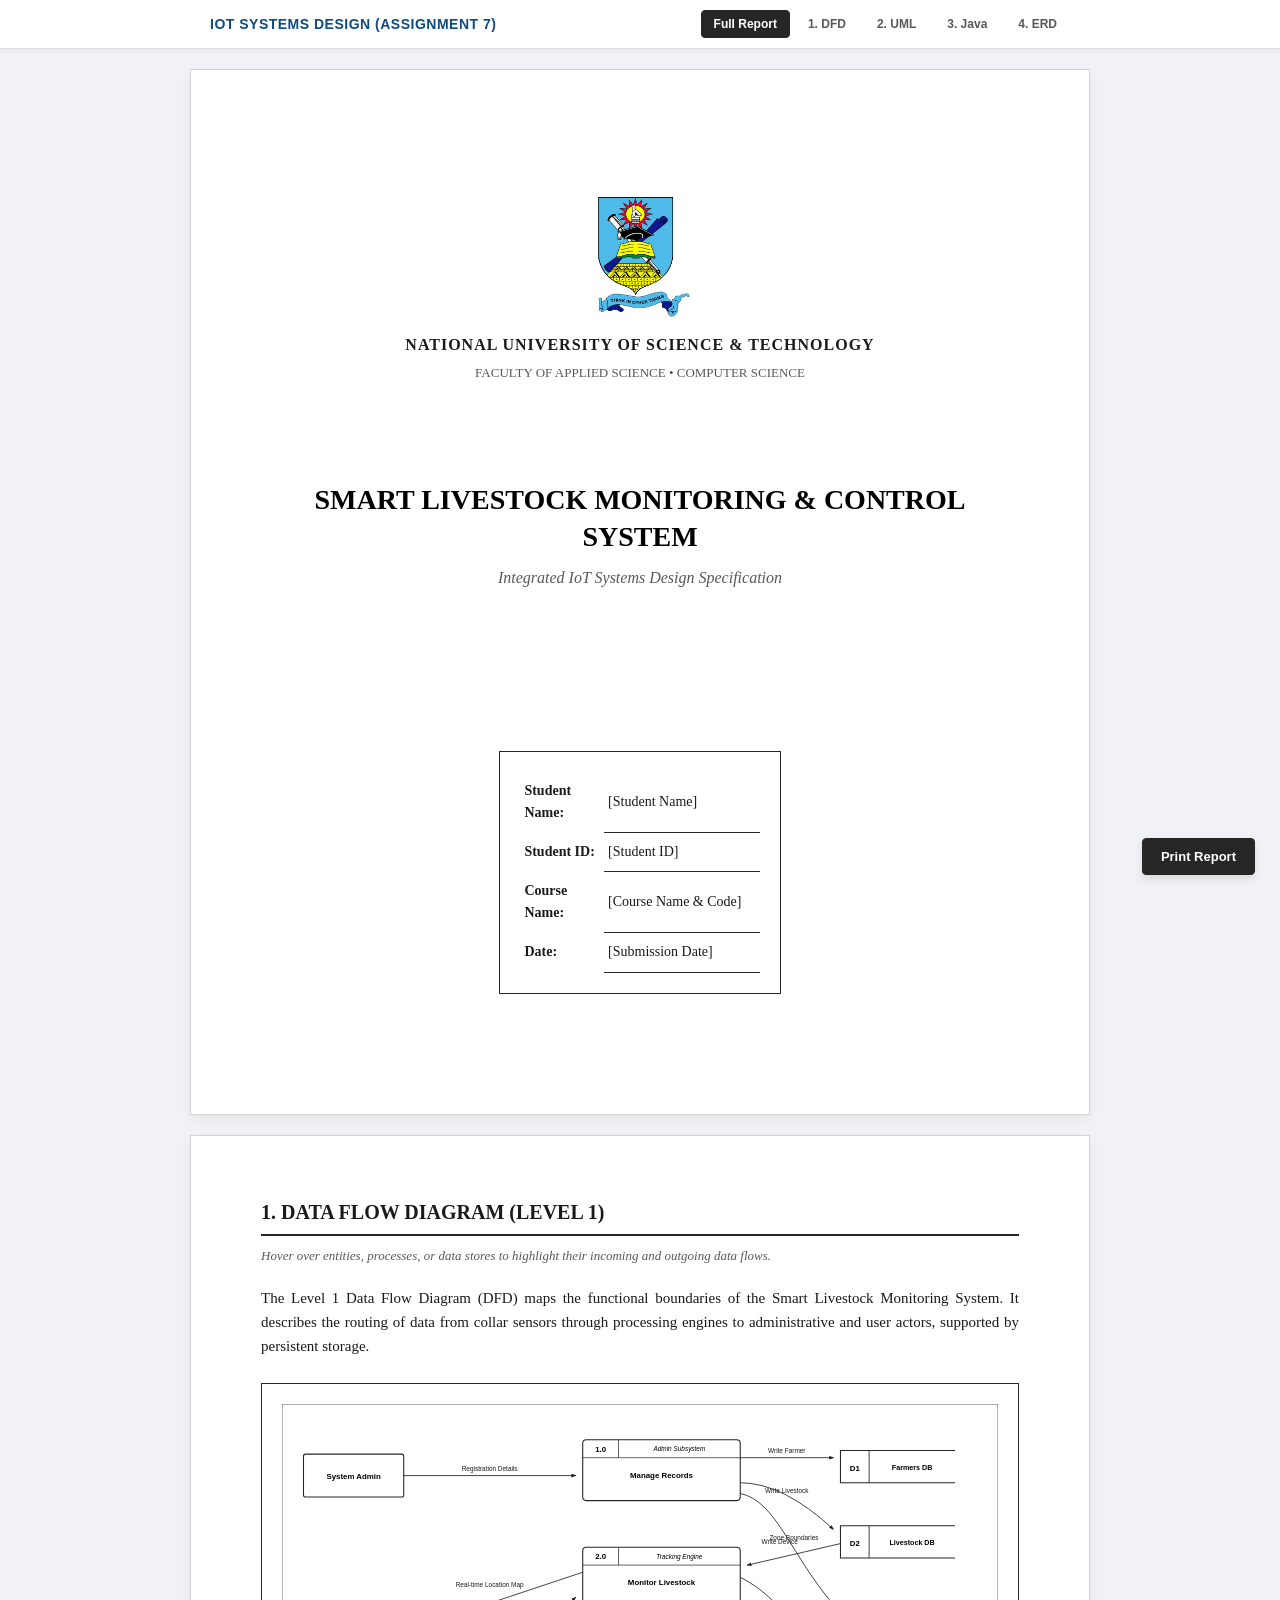
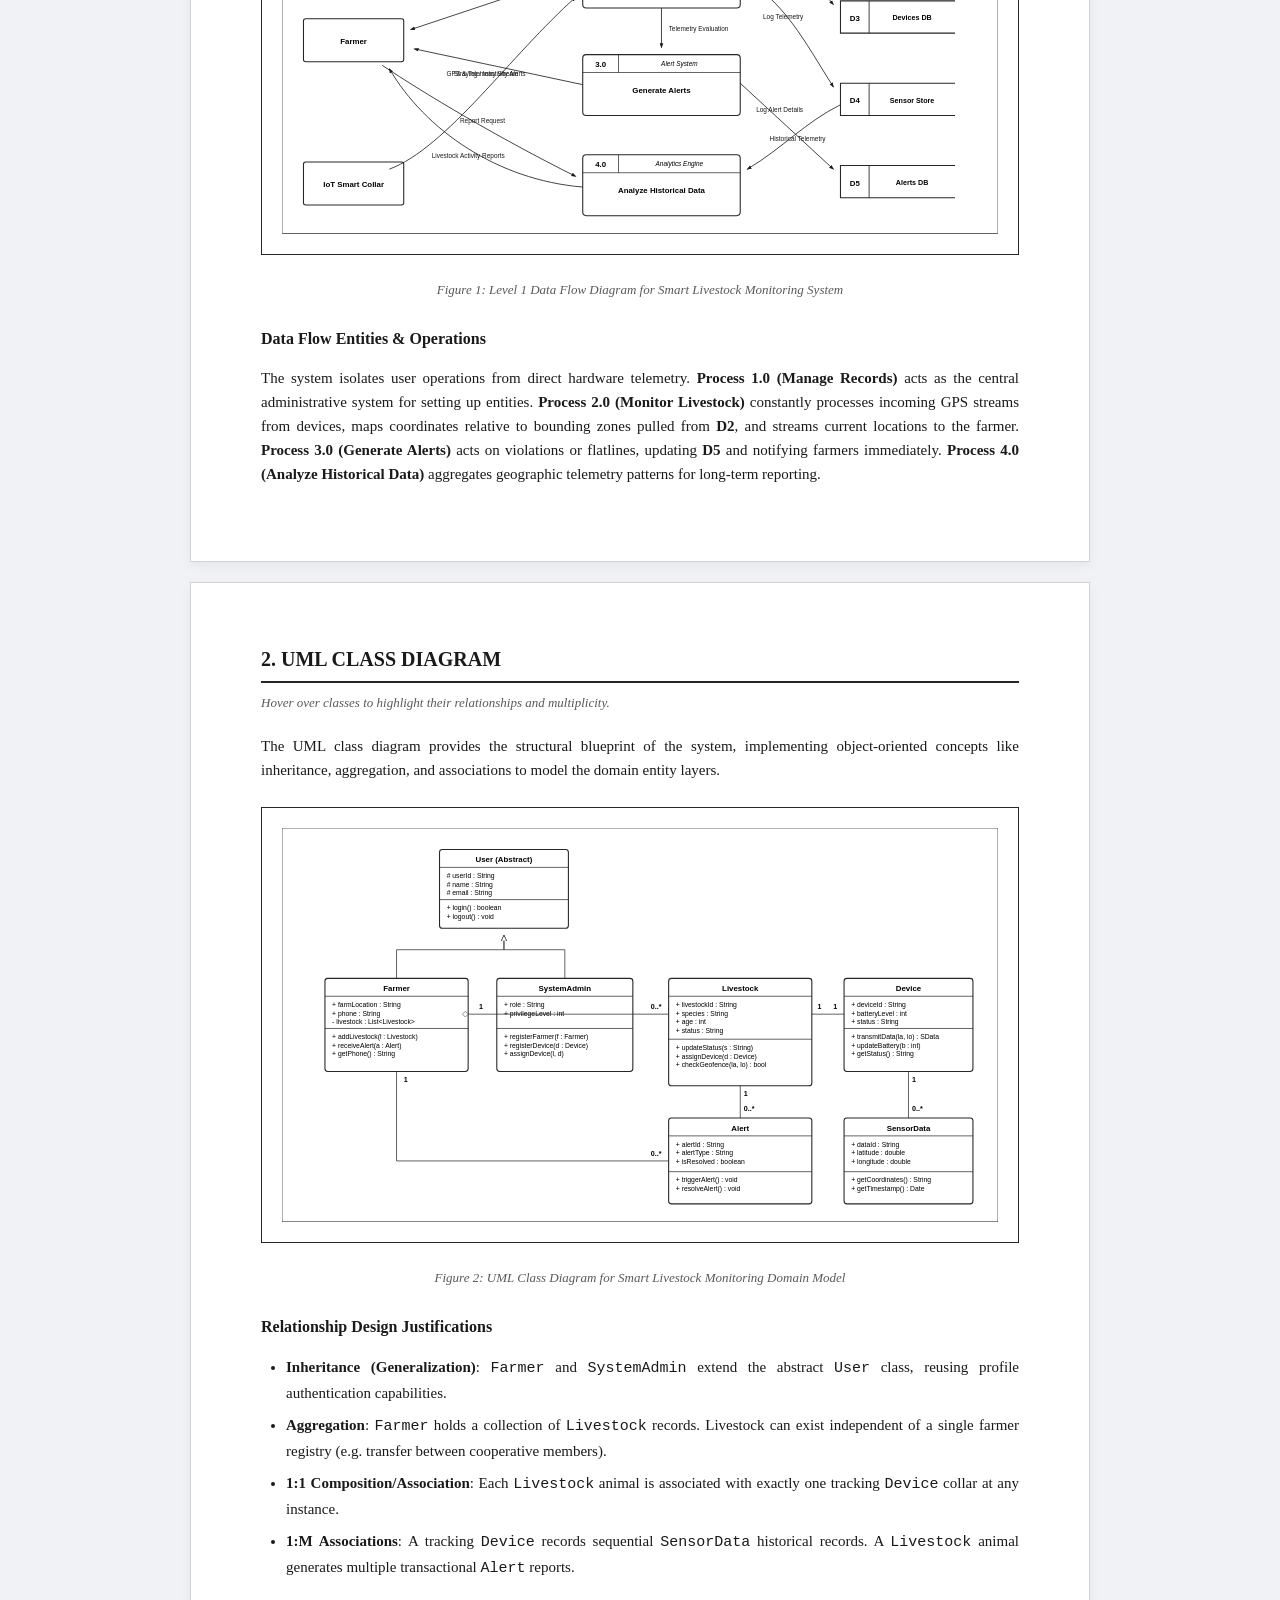
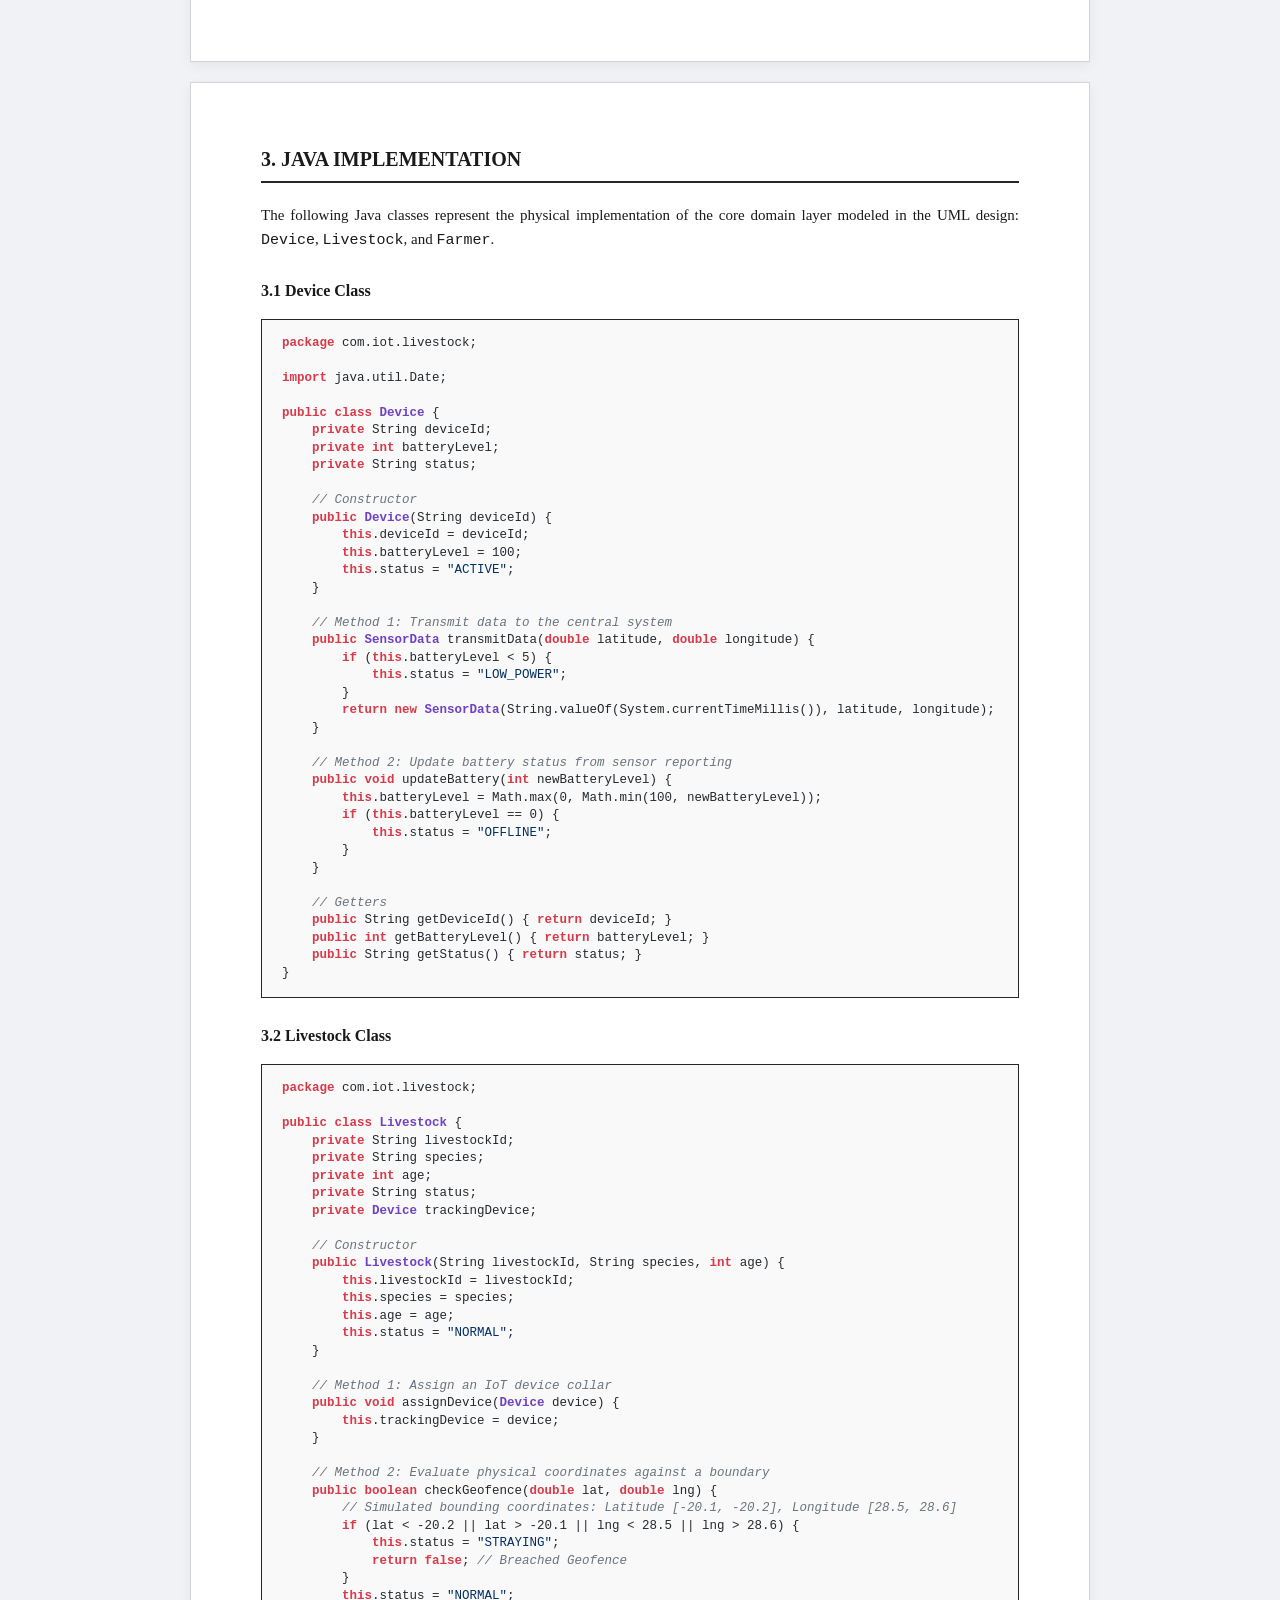
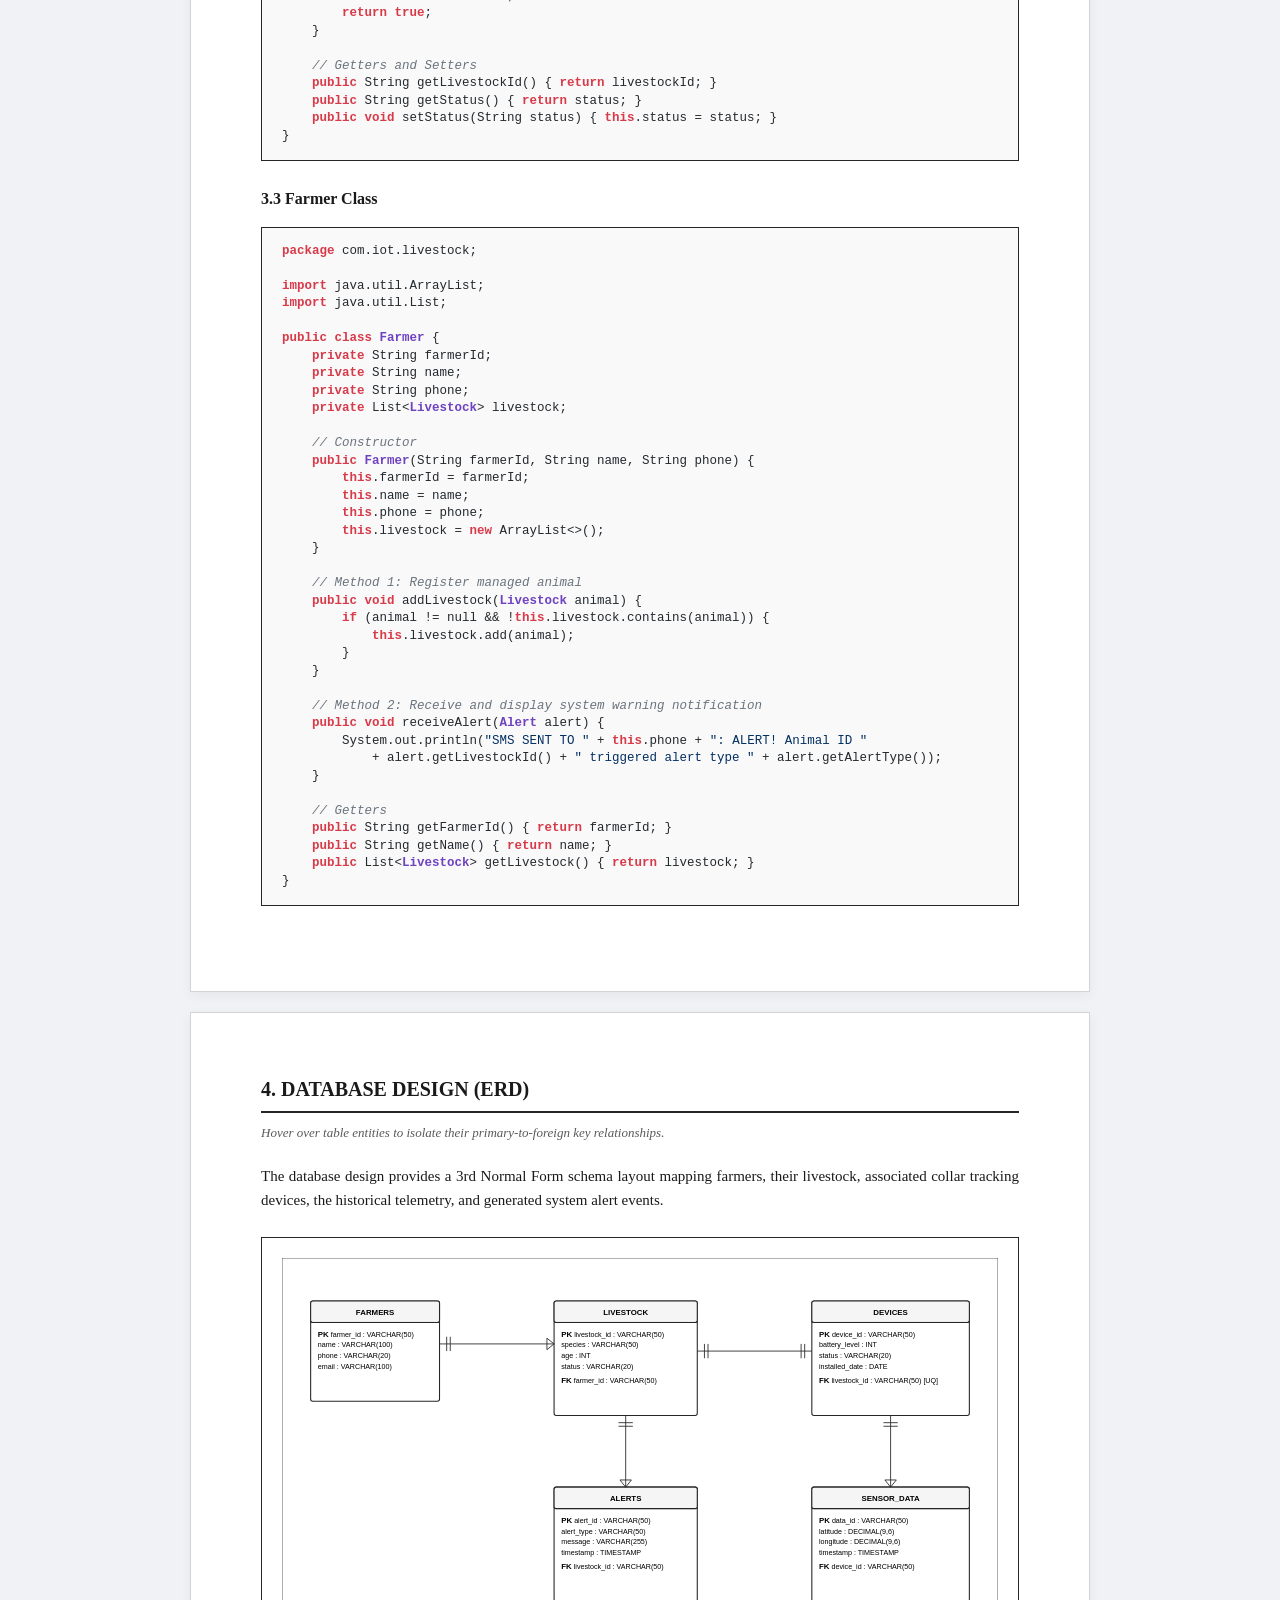
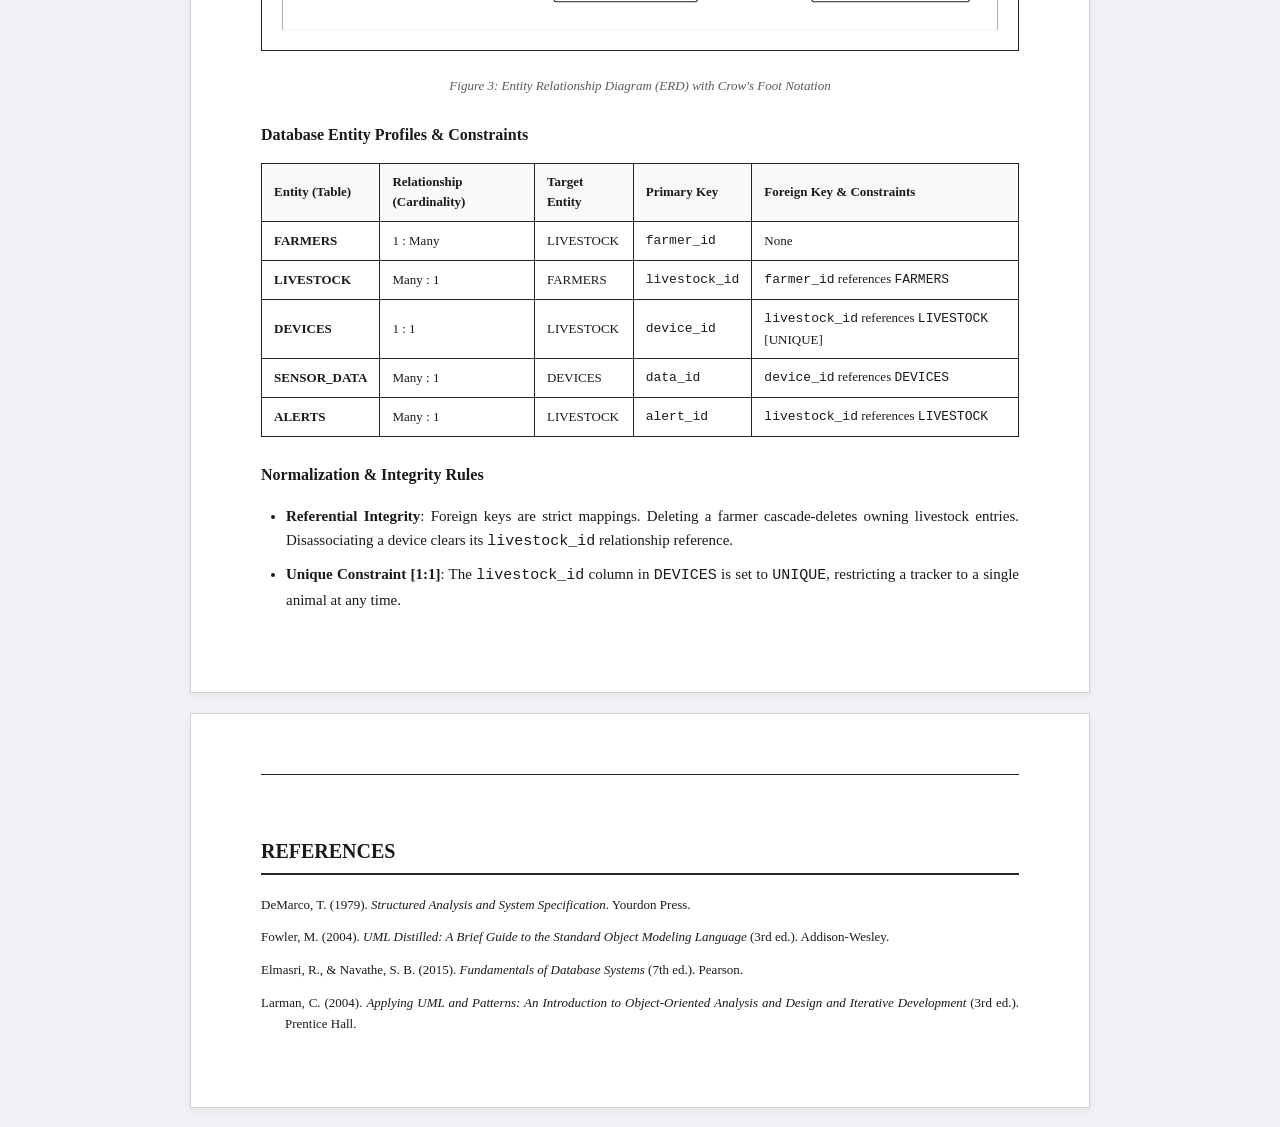
==== index.html @ 9ccdf52e "Fix Vercel deployment entry point and academic logo image path" ====
<!DOCTYPE html>
<html lang="en">
<head>
    <meta charset="UTF-8">
    <meta name="viewport" content="width=device-width, initial-scale=1.0">
    <title>Integrated IoT Systems Design - Smart Livestock Monitoring</title>
    <link rel="stylesheet" href="task7.css">
    <script src="task7.js" defer></script>
</head>
<body>

    <!-- Nav Header (Hidden in Print) -->
    <header class="nav-header">
        <div class="nav-container">
            <div class="nav-title">IoT Systems Design (Assignment 7)</div>
            <nav class="tab-bar">
                <button class="tab-button active" data-tab="all">Full Report</button>
                <button class="tab-button" data-tab="dfd">1. DFD</button>
                <button class="tab-button" data-tab="uml">2. UML</button>
                <button class="tab-button" data-tab="java">3. Java</button>
                <button class="tab-button" data-tab="erd">4. ERD</button>
            </nav>
        </div>
    </header>

    <!-- Floating Action (Hidden in Print) -->
    <div class="floating-actions">
        <button class="action-btn" onclick="window.print()">Print Report</button>
    </div>

    <!-- Document Container -->
    <div class="document-container">

        <!-- COVER PAGE (Always visible in Full Report, acts as first page) -->
        <div class="tab-content active" id="cover">
            <div class="writeup-paper">
                <div class="cover-page">
                    <div>
                        <img src="nustlogo.png" alt="NUST Logo" class="academic-logo" width="100" onerror="this.style.display='none'">
                        <div class="institution-title">National University of Science &amp; Technology</div>
                        <div class="faculty-title">Faculty of Applied Science &bull; Computer Science</div>
                    </div>
                    
                    <div class="document-title-block">
                        <h1 class="document-title">Smart Livestock Monitoring &amp; Control System</h1>
                        <div class="document-subtitle">Integrated IoT Systems Design Specification</div>
                    </div>

                    <div class="personal-details">
                        <table>
                            <tr>
                                <td class="label">Student Name:</td>
                                <td class="field-line">[Student Name]</td>
                            </tr>
                            <tr>
                                <td class="label">Student ID:</td>
                                <td class="field-line">[Student ID]</td>
                            </tr>
                            <tr>
                                <td class="label">Course Name:</td>
                                <td class="field-line">[Course Name &amp; Code]</td>
                            </tr>
                            <tr>
                                <td class="label">Date:</td>
                                <td class="field-line">[Submission Date]</td>
                            </tr>
                        </table>
                    </div>
                </div>
            </div>
        </div>

        <!-- SECTION 1: DATA FLOW DIAGRAM -->
        <div class="tab-content active" id="dfd">
            <div class="writeup-paper section-page">
                <h2>1. Data Flow Diagram (Level 1)</h2>
                <p class="brief-note">Hover over entities, processes, or data stores to highlight their incoming and outgoing data flows.</p>
                <p>
                    The Level 1 Data Flow Diagram (DFD) maps the functional boundaries of the Smart Livestock Monitoring System. It describes the routing of data from collar sensors through processing engines to administrative and user actors, supported by persistent storage.
                </p>

                <div class="diagram-container">
                    <svg width="1000" height="600" viewBox="0 0 1000 600">
                        <defs>
                            <marker id="arrow" viewBox="0 0 10 10" refX="8" refY="5" markerWidth="6" markerHeight="6" orient="auto-start-reverse">
                                <path d="M 0 1.5 L 10 5 L 0 8.5 z" fill="#1a1a1a" />
                            </marker>
                        </defs>
                        <rect width="1000" height="600" fill="#ffffff" stroke="#262626" stroke-width="1" />

                        <!-- EXTERNAL ENTITIES -->
                        <g class="external-entity" id="ee_admin">
                            <rect x="30" y="70" width="140" height="60" rx="3" />
                            <text x="100" y="105" text-anchor="middle" font-family="Arial" font-size="11" font-weight="bold">System Admin</text>
                        </g>
                        
                        <g class="external-entity" id="ee_farmer">
                            <rect x="30" y="300" width="140" height="60" rx="3" />
                            <text x="100" y="335" text-anchor="middle" font-family="Arial" font-size="11" font-weight="bold">Farmer</text>
                        </g>

                        <g class="external-entity" id="ee_device">
                            <rect x="30" y="500" width="140" height="60" rx="3" />
                            <text x="100" y="535" text-anchor="middle" font-family="Arial" font-size="11" font-weight="bold">IoT Smart Collar</text>
                        </g>

                        <!-- PROCESSES -->
                        <!-- P1: Manage Records -->
                        <g class="process-box" id="p1">
                            <rect x="420" y="50" width="220" height="85" rx="5" />
                            <line x1="420" y1="75" x2="640" y2="75" stroke="#262626" stroke-width="1" />
                            <line x1="470" y1="50" x2="470" y2="75" stroke="#262626" stroke-width="1" />
                            <text x="445" y="67" text-anchor="middle" font-family="Arial" font-size="11" font-weight="bold">1.0</text>
                            <text x="555" y="66" text-anchor="middle" font-family="Arial" font-size="9" font-style="italic">Admin Subsystem</text>
                            <text x="530" y="103" text-anchor="middle" font-family="Arial" font-size="11" font-weight="bold">Manage Records</text>
                        </g>

                        <!-- P2: Monitor Livestock -->
                        <g class="process-box" id="p2">
                            <rect x="420" y="200" width="220" height="85" rx="5" />
                            <line x1="420" y1="225" x2="640" y2="225" stroke="#262626" stroke-width="1" />
                            <line x1="470" y1="200" x2="470" y2="225" stroke="#262626" stroke-width="1" />
                            <text x="445" y="217" text-anchor="middle" font-family="Arial" font-size="11" font-weight="bold">2.0</text>
                            <text x="555" y="216" text-anchor="middle" font-family="Arial" font-size="9" font-style="italic">Tracking Engine</text>
                            <text x="530" y="253" text-anchor="middle" font-family="Arial" font-size="11" font-weight="bold">Monitor Livestock</text>
                        </g>

                        <!-- P3: Generate Alerts -->
                        <g class="process-box" id="p3">
                            <rect x="420" y="350" width="220" height="85" rx="5" />
                            <line x1="420" y1="375" x2="640" y2="375" stroke="#262626" stroke-width="1" />
                            <line x1="470" y1="350" x2="470" y2="375" stroke="#262626" stroke-width="1" />
                            <text x="445" y="367" text-anchor="middle" font-family="Arial" font-size="11" font-weight="bold">3.0</text>
                            <text x="555" y="366" text-anchor="middle" font-family="Arial" font-size="9" font-style="italic">Alert System</text>
                            <text x="530" y="403" text-anchor="middle" font-family="Arial" font-size="11" font-weight="bold">Generate Alerts</text>
                        </g>

                        <!-- P4: Analyze Historical Data -->
                        <g class="process-box" id="p4">
                            <rect x="420" y="490" width="220" height="85" rx="5" />
                            <line x1="420" y1="515" x2="640" y2="515" stroke="#262626" stroke-width="1" />
                            <line x1="470" y1="490" x2="470" y2="515" stroke="#262626" stroke-width="1" />
                            <text x="445" y="507" text-anchor="middle" font-family="Arial" font-size="11" font-weight="bold">4.0</text>
                            <text x="555" y="506" text-anchor="middle" font-family="Arial" font-size="9" font-style="italic">Analytics Engine</text>
                            <text x="530" y="543" text-anchor="middle" font-family="Arial" font-size="11" font-weight="bold">Analyze Historical Data</text>
                        </g>

                        <!-- DATA STORES -->
                        <!-- D1: Farmers DB -->
                        <g class="data-store" id="ds1">
                            <path d="M 940,65 L 780,65 L 780,110 L 940,110" fill="none" stroke="#262626" stroke-width="1.2" />
                            <line x1="820" y1="65" x2="820" y2="110" stroke="#262626" stroke-width="1.2" />
                            <text x="800" y="93" text-anchor="middle" font-family="Arial" font-size="11" font-weight="bold">D1</text>
                            <text x="880" y="92" text-anchor="middle" font-family="Arial" font-size="10" font-weight="bold">Farmers DB</text>
                        </g>

                        <!-- D2: Livestock DB -->
                        <g class="data-store" id="ds2">
                            <path d="M 940,170 L 780,170 L 780,215 L 940,215" fill="none" stroke="#262626" stroke-width="1.2" />
                            <line x1="820" y1="170" x2="820" y2="215" stroke="#262626" stroke-width="1.2" />
                            <text x="800" y="198" text-anchor="middle" font-family="Arial" font-size="11" font-weight="bold">D2</text>
                            <text x="880" y="197" text-anchor="middle" font-family="Arial" font-size="10" font-weight="bold">Livestock DB</text>
                        </g>

                        <!-- D3: Devices DB -->
                        <g class="data-store" id="ds3">
                            <path d="M 940,275 L 780,275 L 780,320 L 940,320" fill="none" stroke="#262626" stroke-width="1.2" />
                            <line x1="820" y1="275" x2="820" y2="320" stroke="#262626" stroke-width="1.2" />
                            <text x="800" y="303" text-anchor="middle" font-family="Arial" font-size="11" font-weight="bold">D3</text>
                            <text x="880" y="302" text-anchor="middle" font-family="Arial" font-size="10" font-weight="bold">Devices DB</text>
                        </g>

                        <!-- D4: Sensor Data Store -->
                        <g class="data-store" id="ds4">
                            <path d="M 940,390 L 780,390 L 780,435 L 940,435" fill="none" stroke="#262626" stroke-width="1.2" />
                            <line x1="820" y1="390" x2="820" y2="435" stroke="#262626" stroke-width="1.2" />
                            <text x="800" y="418" text-anchor="middle" font-family="Arial" font-size="11" font-weight="bold">D4</text>
                            <text x="880" y="417" text-anchor="middle" font-family="Arial" font-size="10" font-weight="bold">Sensor Store</text>
                        </g>

                        <!-- D5: Alerts DB -->
                        <g class="data-store" id="ds5">
                            <path d="M 940,505 L 780,505 L 780,550 L 940,550" fill="none" stroke="#262626" stroke-width="1.2" />
                            <line x1="820" y1="505" x2="820" y2="550" stroke="#262626" stroke-width="1.2" />
                            <text x="800" y="533" text-anchor="middle" font-family="Arial" font-size="11" font-weight="bold">D5</text>
                            <text x="880" y="532" text-anchor="middle" font-family="Arial" font-size="10" font-weight="bold">Alerts DB</text>
                        </g>

                        <!-- DATA FLOWS (ADMIN REGISTRATION) -->
                        <g class="data-flow" data-source="ee_admin" data-target="p1">
                            <path d="M 170,100 L 410,100" marker-end="url(#arrow)" />
                            <text x="290" y="93" class="data-flow-text" text-anchor="middle">Registration Details</text>
                        </g>
                        <g class="data-flow" data-source="p1" data-target="ds1">
                            <path d="M 640,75 L 770,75" marker-end="url(#arrow)" />
                            <text x="705" y="68" class="data-flow-text" text-anchor="middle">Write Farmer</text>
                        </g>
                        <g class="data-flow" data-source="p1" data-target="ds2">
                            <path d="M 640,110 Q 700,110 770,175" marker-end="url(#arrow)" />
                            <text x="705" y="125" class="data-flow-text" text-anchor="middle">Write Livestock</text>
                        </g>
                        <g class="data-flow" data-source="p1" data-target="ds3">
                            <path d="M 640,125 C 690,135 710,210 770,280" marker-end="url(#arrow)" />
                            <text x="695" y="195" class="data-flow-text" text-anchor="middle">Write Device</text>
                        </g>

                        <!-- DATA FLOWS (REAL TIME MONITORING) -->
                        <g class="data-flow" data-source="ee_device" data-target="p2">
                            <path d="M 150,510 C 230,480 320,350 410,270" marker-end="url(#arrow)" />
                            <text x="280" y="380" class="data-flow-text" text-anchor="middle">GPS &amp; Telemetry Stream</text>
                        </g>
                        <g class="data-flow" data-source="p2" data-target="ds4">
                            <path d="M 640,242 C 700,272 730,332 770,395" marker-end="url(#arrow)" />
                            <text x="700" y="300" class="data-flow-text" text-anchor="middle">Log Telemetry</text>
                        </g>
                        <g class="data-flow" data-source="ds2" data-target="p2">
                            <path d="M 780,195 L 650,225" marker-end="url(#arrow)" />
                            <text x="715" y="190" class="data-flow-text" text-anchor="middle">Zone Boundaries</text>
                        </g>
                        <g class="data-flow" data-source="p2" data-target="ee_farmer">
                            <path d="M 420,235 L 180,315" marker-end="url(#arrow)" />
                            <text x="290" y="255" class="data-flow-text" text-anchor="middle">Real-time Location Map</text>
                        </g>

                        <!-- DATA FLOWS (ALERTS) -->
                        <g class="data-flow" data-source="p2" data-target="p3">
                            <path d="M 530,285 L 530,340" marker-end="url(#arrow)" />
                            <text x="540" y="317" class="data-flow-text">Telemetry Evaluation</text>
                        </g>
                        <g class="data-flow" data-source="p3" data-target="ds5">
                            <path d="M 640,390 L 770,510" marker-end="url(#arrow)" />
                            <text x="695" y="430" class="data-flow-text" text-anchor="middle">Log Alert Details</text>
                        </g>
                        <g class="data-flow" data-source="p3" data-target="ee_farmer">
                            <path d="M 420,392 L 185,342" marker-end="url(#arrow)" />
                            <text x="290" y="380" class="data-flow-text" text-anchor="middle">Straying / Inactivity Alerts</text>
                        </g>

                        <!-- DATA FLOWS (ANALYTICS) -->
                        <g class="data-flow" data-source="ds4" data-target="p4">
                            <path d="M 780,420 C 730,445 700,480 650,510" marker-end="url(#arrow)" />
                            <text x="720" y="470" class="data-flow-text" text-anchor="middle">Historical Telemetry</text>
                        </g>
                        <g class="data-flow" data-source="ee_farmer" data-target="p4">
                            <path d="M 140,365 C 200,405 300,465 410,520" marker-end="url(#arrow)" />
                            <text x="280" y="445" class="data-flow-text" text-anchor="middle">Report Request</text>
                        </g>
                        <g class="data-flow" data-source="p4" data-target="ee_farmer">
                            <path d="M 420,535 C 300,525 200,455 150,370" marker-end="url(#arrow)" />
                            <text x="260" y="495" class="data-flow-text" text-anchor="middle">Livestock Activity Reports</text>
                        </g>
                    </svg>
                </div>
                <div class="diagram-caption">Figure 1: Level 1 Data Flow Diagram for Smart Livestock Monitoring System</div>

                <h3>Data Flow Entities &amp; Operations</h3>
                <p>
                    The system isolates user operations from direct hardware telemetry. 
                    <strong>Process 1.0 (Manage Records)</strong> acts as the central administrative system for setting up entities. 
                    <strong>Process 2.0 (Monitor Livestock)</strong> constantly processes incoming GPS streams from devices, maps coordinates relative to bounding zones pulled from <strong>D2</strong>, and streams current locations to the farmer.
                    <strong>Process 3.0 (Generate Alerts)</strong> acts on violations or flatlines, updating <strong>D5</strong> and notifying farmers immediately.
                    <strong>Process 4.0 (Analyze Historical Data)</strong> aggregates geographic telemetry patterns for long-term reporting.
                </p>
            </div>
        </div>

        <!-- SECTION 2: UML CLASS DIAGRAM -->
        <div class="tab-content active" id="uml">
            <div class="writeup-paper section-page">
                <h2>2. UML Class Diagram</h2>
                <p class="brief-note">Hover over classes to highlight their relationships and multiplicity.</p>
                <p>
                    The UML class diagram provides the structural blueprint of the system, implementing object-oriented concepts like inheritance, aggregation, and associations to model the domain entity layers.
                </p>

                <div class="diagram-container">
                    <svg width="1000" height="550" viewBox="0 0 1000 550">
                        <defs>
                            <marker id="hollow-arrow" viewBox="0 0 10 10" refX="10" refY="5" markerWidth="8" markerHeight="8" orient="auto-start-reverse">
                                <path d="M 0 0 L 10 5 L 0 10 z" fill="#ffffff" stroke="#1a1a1a" stroke-width="1" />
                            </marker>
                            <marker id="diamond" viewBox="0 0 12 12" refX="0" refY="6" markerWidth="8" markerHeight="8" orient="auto-start-reverse">
                                <path d="M 0 6 L 6 0 L 12 6 L 6 12 z" fill="#ffffff" stroke="#1a1a1a" stroke-width="1" />
                            </marker>
                        </defs>
                        <rect width="1000" height="550" fill="#ffffff" stroke="#262626" stroke-width="1" />

                        <!-- UML CLASSES -->
                        <!-- User (Base Class) -->
                        <g class="uml-class" id="class_user">
                            <rect x="220" y="30" width="180" height="110" rx="4" />
                            <line x1="220" y1="55" x2="400" y2="55" stroke="#262626" stroke-width="1" />
                            <line x1="220" y1="100" x2="400" y2="100" stroke="#262626" stroke-width="1" />
                            <text x="310" y="48" text-anchor="middle" font-family="Arial" font-size="11" font-weight="bold">User (Abstract)</text>
                            <text x="230" y="70" font-family="Arial" font-size="9.5"># userId : String</text>
                            <text x="230" y="82" font-family="Arial" font-size="9.5"># name : String</text>
                            <text x="230" y="94" font-family="Arial" font-size="9.5"># email : String</text>
                            <text x="230" y="115" font-family="Arial" font-size="9.5">+ login() : boolean</text>
                            <text x="230" y="127" font-family="Arial" font-size="9.5">+ logout() : void</text>
                        </g>

                        <!-- Farmer -->
                        <g class="uml-class" id="class_farmer">
                            <rect x="60" y="210" width="200" height="130" rx="4" />
                            <line x1="60" y1="235" x2="260" y2="235" stroke="#262626" stroke-width="1" />
                            <line x1="60" y1="280" x2="260" y2="280" stroke="#262626" stroke-width="1" />
                            <text x="160" y="228" text-anchor="middle" font-family="Arial" font-size="11" font-weight="bold">Farmer</text>
                            <text x="70" y="250" font-family="Arial" font-size="9.5">+ farmLocation : String</text>
                            <text x="70" y="262" font-family="Arial" font-size="9.5">+ phone : String</text>
                            <text x="70" y="274" font-family="Arial" font-size="9.5">- livestock : List&lt;Livestock&gt;</text>
                            <text x="70" y="295" font-family="Arial" font-size="9.5">+ addLivestock(l : Livestock)</text>
                            <text x="70" y="307" font-family="Arial" font-size="9.5">+ receiveAlert(a : Alert)</text>
                            <text x="70" y="319" font-family="Arial" font-size="9.5">+ getPhone() : String</text>
                        </g>

                        <!-- SystemAdmin -->
                        <g class="uml-class" id="class_admin">
                            <rect x="300" y="210" width="190" height="130" rx="4" />
                            <line x1="300" y1="235" x2="490" y2="235" stroke="#262626" stroke-width="1" />
                            <line x1="300" y1="280" x2="490" y2="280" stroke="#262626" stroke-width="1" />
                            <text x="395" y="228" text-anchor="middle" font-family="Arial" font-size="11" font-weight="bold">SystemAdmin</text>
                            <text x="310" y="250" font-family="Arial" font-size="9.5">+ role : String</text>
                            <text x="310" y="262" font-family="Arial" font-size="9.5">+ privilegeLevel : int</text>
                            <text x="310" y="295" font-family="Arial" font-size="9.5">+ registerFarmer(f : Farmer)</text>
                            <text x="310" y="307" font-family="Arial" font-size="9.5">+ registerDevice(d : Device)</text>
                            <text x="310" y="319" font-family="Arial" font-size="9.5">+ assignDevice(l, d)</text>
                        </g>

                        <!-- Livestock -->
                        <g class="uml-class" id="class_livestock">
                            <rect x="540" y="210" width="200" height="150" rx="4" />
                            <line x1="540" y1="235" x2="740" y2="235" stroke="#262626" stroke-width="1" />
                            <line x1="540" y1="295" x2="740" y2="295" stroke="#262626" stroke-width="1" />
                            <text x="640" y="228" text-anchor="middle" font-family="Arial" font-size="11" font-weight="bold">Livestock</text>
                            <text x="550" y="250" font-family="Arial" font-size="9.5">+ livestockId : String</text>
                            <text x="550" y="262" font-family="Arial" font-size="9.5">+ species : String</text>
                            <text x="550" y="274" font-family="Arial" font-size="9.5">+ age : int</text>
                            <text x="550" y="286" font-family="Arial" font-size="9.5">+ status : String</text>
                            <text x="550" y="310" font-family="Arial" font-size="9.5">+ updateStatus(s : String)</text>
                            <text x="550" y="322" font-family="Arial" font-size="9.5">+ assignDevice(d : Device)</text>
                            <text x="550" y="334" font-family="Arial" font-size="9.5">+ checkGeofence(la, lo) : bool</text>
                        </g>

                        <!-- Device -->
                        <g class="uml-class" id="class_device">
                            <rect x="785" y="210" width="180" height="130" rx="4" />
                            <line x1="785" y1="235" x2="965" y2="235" stroke="#262626" stroke-width="1" />
                            <line x1="785" y1="280" x2="965" y2="280" stroke="#262626" stroke-width="1" />
                            <text x="875" y="228" text-anchor="middle" font-family="Arial" font-size="11" font-weight="bold">Device</text>
                            <text x="795" y="250" font-family="Arial" font-size="9.5">+ deviceId : String</text>
                            <text x="795" y="262" font-family="Arial" font-size="9.5">+ batteryLevel : int</text>
                            <text x="795" y="274" font-family="Arial" font-size="9.5">+ status : String</text>
                            <text x="795" y="295" font-family="Arial" font-size="9.5">+ transmitData(la, lo) : SData</text>
                            <text x="795" y="307" font-family="Arial" font-size="9.5">+ updateBattery(b : int)</text>
                            <text x="795" y="319" font-family="Arial" font-size="9.5">+ getStatus() : String</text>
                        </g>

                        <!-- Alert -->
                        <g class="uml-class" id="class_alert">
                            <rect x="540" y="405" width="200" height="120" rx="4" />
                            <line x1="540" y1="430" x2="740" y2="430" stroke="#262626" stroke-width="1" />
                            <line x1="540" y1="480" x2="740" y2="480" stroke="#262626" stroke-width="1" />
                            <text x="640" y="423" text-anchor="middle" font-family="Arial" font-size="11" font-weight="bold">Alert</text>
                            <text x="550" y="445" font-family="Arial" font-size="9.5">+ alertId : String</text>
                            <text x="550" y="457" font-family="Arial" font-size="9.5">+ alertType : String</text>
                            <text x="550" y="469" font-family="Arial" font-size="9.5">+ isResolved : boolean</text>
                            <text x="550" y="495" font-family="Arial" font-size="9.5">+ triggerAlert() : void</text>
                            <text x="550" y="507" font-family="Arial" font-size="9.5">+ resolveAlert() : void</text>
                        </g>

                        <!-- SensorData -->
                        <g class="uml-class" id="class_sensordata">
                            <rect x="785" y="405" width="180" height="120" rx="4" />
                            <line x1="785" y1="430" x2="965" y2="430" stroke="#262626" stroke-width="1" />
                            <line x1="785" y1="480" x2="965" y2="480" stroke="#262626" stroke-width="1" />
                            <text x="875" y="423" text-anchor="middle" font-family="Arial" font-size="11" font-weight="bold">SensorData</text>
                            <text x="795" y="445" font-family="Arial" font-size="9.5">+ dataId : String</text>
                            <text x="795" y="457" font-family="Arial" font-size="9.5">+ latitude : double</text>
                            <text x="795" y="469" font-family="Arial" font-size="9.5">+ longitude : double</text>
                            <text x="795" y="495" font-family="Arial" font-size="9.5">+ getCoordinates() : String</text>
                            <text x="795" y="507" font-family="Arial" font-size="9.5">+ getTimestamp() : Date</text>
                        </g>

                        <!-- UML RELATIONSHIPS -->
                        <!-- Generalization: Farmer -> User -->
                        <g class="uml-relation" data-source="class_farmer" data-target="class_user">
                            <path d="M 160,210 L 160,170 L 310,170 L 310,150" fill="none" stroke="#262626" stroke-width="1" marker-end="url(#hollow-arrow)" />
                        </g>
                        <!-- Generalization: SystemAdmin -> User -->
                        <g class="uml-relation" data-source="class_admin" data-target="class_user">
                            <path d="M 395,210 L 395,170 L 310,170 L 310,150" fill="none" stroke="#262626" stroke-width="1" marker-end="url(#hollow-arrow)" />
                        </g>
                        <!-- Aggregation: Farmer owns Livestock -->
                        <g class="uml-relation" data-source="class_farmer" data-target="class_livestock">
                            <path d="M 260,260 L 540,260" fill="none" stroke="#262626" stroke-width="1" marker-start="url(#diamond)" />
                            <text x="275" y="253" font-family="Arial" font-size="10" font-weight="bold">1</text>
                            <text x="515" y="253" font-family="Arial" font-size="10" font-weight="bold">0..*</text>
                        </g>
                        <!-- Association: Livestock <-> Device -->
                        <g class="uml-relation" data-source="class_livestock" data-target="class_device">
                            <path d="M 740,260 L 785,260" fill="none" stroke="#262626" stroke-width="1" />
                            <text x="748" y="253" font-family="Arial" font-size="10" font-weight="bold">1</text>
                            <text x="770" y="253" font-family="Arial" font-size="10" font-weight="bold">1</text>
                        </g>
                        <!-- Association: Device -> SensorData -->
                        <g class="uml-relation" data-source="class_device" data-target="class_sensordata">
                            <path d="M 875,340 L 875,405" fill="none" stroke="#262626" stroke-width="1" />
                            <text x="880" y="355" font-family="Arial" font-size="10" font-weight="bold">1</text>
                            <text x="880" y="395" font-family="Arial" font-size="10" font-weight="bold">0..*</text>
                        </g>
                        <!-- Association: Livestock -> Alert -->
                        <g class="uml-relation" data-source="class_livestock" data-target="class_alert">
                            <path d="M 640,360 L 640,405" fill="none" stroke="#262626" stroke-width="1" />
                            <text x="645" y="375" font-family="Arial" font-size="10" font-weight="bold">1</text>
                            <text x="645" y="395" font-family="Arial" font-size="10" font-weight="bold">0..*</text>
                        </g>
                        <!-- Association: Farmer receives Alert -->
                        <g class="uml-relation" data-source="class_farmer" data-target="class_alert">
                            <path d="M 160,340 L 160,465 L 540,465" fill="none" stroke="#262626" stroke-width="1" />
                            <text x="170" y="355" font-family="Arial" font-size="10" font-weight="bold">1</text>
                            <text x="515" y="458" font-family="Arial" font-size="10" font-weight="bold">0..*</text>
                        </g>
                    </svg>
                </div>
                <div class="diagram-caption">Figure 2: UML Class Diagram for Smart Livestock Monitoring Domain Model</div>

                <h3>Relationship Design Justifications</h3>
                <ul>
                    <li><strong>Inheritance (Generalization)</strong>: <code>Farmer</code> and <code>SystemAdmin</code> extend the abstract <code>User</code> class, reusing profile authentication capabilities.</li>
                    <li><strong>Aggregation</strong>: <code>Farmer</code> holds a collection of <code>Livestock</code> records. Livestock can exist independent of a single farmer registry (e.g. transfer between cooperative members).</li>
                    <li><strong>1:1 Composition/Association</strong>: Each <code>Livestock</code> animal is associated with exactly one tracking <code>Device</code> collar at any instance.</li>
                    <li><strong>1:M Associations</strong>: A tracking <code>Device</code> records sequential <code>SensorData</code> historical records. A <code>Livestock</code> animal generates multiple transactional <code>Alert</code> reports.</li>
                </ul>
            </div>
        </div>

        <!-- SECTION 3: JAVA IMPLEMENTATION -->
        <div class="tab-content active" id="java">
            <div class="writeup-paper section-page">
                <h2>3. Java Implementation</h2>
                <p>
                    The following Java classes represent the physical implementation of the core domain layer modeled in the UML design: <code>Device</code>, <code>Livestock</code>, and <code>Farmer</code>.
                </p>

                <!-- Class 1: Device -->
                <h3>3.1 Device Class</h3>
                <div class="code-block"><span class="j-keyword">package</span> com.iot.livestock;

<span class="j-keyword">import</span> java.util.Date;

<span class="j-keyword">public class</span> <span class="j-class">Device</span> {
    <span class="j-keyword">private</span> String deviceId;
    <span class="j-keyword">private int</span> batteryLevel;
    <span class="j-keyword">private</span> String status;

    <span class="j-comment">// Constructor</span>
    <span class="j-keyword">public</span> <span class="j-class">Device</span>(String deviceId) {
        <span class="j-keyword">this</span>.deviceId = deviceId;
        <span class="j-keyword">this</span>.batteryLevel = 100;
        <span class="j-keyword">this</span>.status = <span class="j-string">"ACTIVE"</span>;
    }

    <span class="j-comment">// Method 1: Transmit data to the central system</span>
    <span class="j-keyword">public</span> <span class="j-class">SensorData</span> transmitData(<span class="j-keyword">double</span> latitude, <span class="j-keyword">double</span> longitude) {
        <span class="j-keyword">if</span> (<span class="j-keyword">this</span>.batteryLevel &lt; 5) {
            <span class="j-keyword">this</span>.status = <span class="j-string">"LOW_POWER"</span>;
        }
        <span class="j-keyword">return new</span> <span class="j-class">SensorData</span>(String.valueOf(System.currentTimeMillis()), latitude, longitude);
    }

    <span class="j-comment">// Method 2: Update battery status from sensor reporting</span>
    <span class="j-keyword">public void</span> updateBattery(<span class="j-keyword">int</span> newBatteryLevel) {
        <span class="j-keyword">this</span>.batteryLevel = Math.max(0, Math.min(100, newBatteryLevel));
        <span class="j-keyword">if</span> (<span class="j-keyword">this</span>.batteryLevel == 0) {
            <span class="j-keyword">this</span>.status = <span class="j-string">"OFFLINE"</span>;
        }
    }

    <span class="j-comment">// Getters</span>
    <span class="j-keyword">public</span> String getDeviceId() { <span class="j-keyword">return</span> deviceId; }
    <span class="j-keyword">public int</span> getBatteryLevel() { <span class="j-keyword">return</span> batteryLevel; }
    <span class="j-keyword">public</span> String getStatus() { <span class="j-keyword">return</span> status; }
}</div>

                <!-- Class 2: Livestock -->
                <h3>3.2 Livestock Class</h3>
                <div class="code-block"><span class="j-keyword">package</span> com.iot.livestock;

<span class="j-keyword">public class</span> <span class="j-class">Livestock</span> {
    <span class="j-keyword">private</span> String livestockId;
    <span class="j-keyword">private</span> String species;
    <span class="j-keyword">private int</span> age;
    <span class="j-keyword">private</span> String status;
    <span class="j-keyword">private</span> <span class="j-class">Device</span> trackingDevice;

    <span class="j-comment">// Constructor</span>
    <span class="j-keyword">public</span> <span class="j-class">Livestock</span>(String livestockId, String species, <span class="j-keyword">int</span> age) {
        <span class="j-keyword">this</span>.livestockId = livestockId;
        <span class="j-keyword">this</span>.species = species;
        <span class="j-keyword">this</span>.age = age;
        <span class="j-keyword">this</span>.status = <span class="j-string">"NORMAL"</span>;
    }

    <span class="j-comment">// Method 1: Assign an IoT device collar</span>
    <span class="j-keyword">public void</span> assignDevice(<span class="j-class">Device</span> device) {
        <span class="j-keyword">this</span>.trackingDevice = device;
    }

    <span class="j-comment">// Method 2: Evaluate physical coordinates against a boundary</span>
    <span class="j-keyword">public boolean</span> checkGeofence(<span class="j-keyword">double</span> lat, <span class="j-keyword">double</span> lng) {
        <span class="j-comment">// Simulated bounding coordinates: Latitude [-20.1, -20.2], Longitude [28.5, 28.6]</span>
        <span class="j-keyword">if</span> (lat &lt; -20.2 || lat &gt; -20.1 || lng &lt; 28.5 || lng &gt; 28.6) {
            <span class="j-keyword">this</span>.status = <span class="j-string">"STRAYING"</span>;
            <span class="j-keyword">return false</span>; <span class="j-comment">// Breached Geofence</span>
        }
        <span class="j-keyword">this</span>.status = <span class="j-string">"NORMAL"</span>;
        <span class="j-keyword">return true</span>;
    }

    <span class="j-comment">// Getters and Setters</span>
    <span class="j-keyword">public</span> String getLivestockId() { <span class="j-keyword">return</span> livestockId; }
    <span class="j-keyword">public</span> String getStatus() { <span class="j-keyword">return</span> status; }
    <span class="j-keyword">public void</span> setStatus(String status) { <span class="j-keyword">this</span>.status = status; }
}</div>

                <!-- Class 3: Farmer -->
                <h3>3.3 Farmer Class</h3>
                <div class="code-block"><span class="j-keyword">package</span> com.iot.livestock;

<span class="j-keyword">import</span> java.util.ArrayList;
<span class="j-keyword">import</span> java.util.List;

<span class="j-keyword">public class</span> <span class="j-class">Farmer</span> {
    <span class="j-keyword">private</span> String farmerId;
    <span class="j-keyword">private</span> String name;
    <span class="j-keyword">private</span> String phone;
    <span class="j-keyword">private</span> List&lt;<span class="j-class">Livestock</span>&gt; livestock;

    <span class="j-comment">// Constructor</span>
    <span class="j-keyword">public</span> <span class="j-class">Farmer</span>(String farmerId, String name, String phone) {
        <span class="j-keyword">this</span>.farmerId = farmerId;
        <span class="j-keyword">this</span>.name = name;
        <span class="j-keyword">this</span>.phone = phone;
        <span class="j-keyword">this</span>.livestock = <span class="j-keyword">new</span> ArrayList&lt;&gt;();
    }

    <span class="j-comment">// Method 1: Register managed animal</span>
    <span class="j-keyword">public void</span> addLivestock(<span class="j-class">Livestock</span> animal) {
        <span class="j-keyword">if</span> (animal != null &amp;&amp; !<span class="j-keyword">this</span>.livestock.contains(animal)) {
            <span class="j-keyword">this</span>.livestock.add(animal);
        }
    }

    <span class="j-comment">// Method 2: Receive and display system warning notification</span>
    <span class="j-keyword">public void</span> receiveAlert(<span class="j-class">Alert</span> alert) {
        System.out.println(<span class="j-string">"SMS SENT TO "</span> + <span class="j-keyword">this</span>.phone + <span class="j-string">": ALERT! Animal ID "</span> 
            + alert.getLivestockId() + <span class="j-string">" triggered alert type "</span> + alert.getAlertType());
    }

    <span class="j-comment">// Getters</span>
    <span class="j-keyword">public</span> String getFarmerId() { <span class="j-keyword">return</span> farmerId; }
    <span class="j-keyword">public</span> String getName() { <span class="j-keyword">return</span> name; }
    <span class="j-keyword">public</span> List&lt;<span class="j-class">Livestock</span>&gt; getLivestock() { <span class="j-keyword">return</span> livestock; }
}</div>
            </div>
        </div>

        <!-- SECTION 4: ERD DATABASE DESIGN -->
        <div class="tab-content active" id="erd">
            <div class="writeup-paper section-page">
                <h2>4. Database Design (ERD)</h2>
                <p class="brief-note">Hover over table entities to isolate their primary-to-foreign key relationships.</p>
                <p>
                    The database design provides a 3rd Normal Form schema layout mapping farmers, their livestock, associated collar tracking devices, the historical telemetry, and generated system alert events.
                </p>

                <div class="diagram-container">
                    <svg width="1000" height="520" viewBox="0 0 1000 520">
                        <rect width="1000" height="520" fill="#ffffff" stroke="#262626" stroke-width="1" />

                        <!-- ERD TABLES -->
                        <!-- FARMERS -->
                        <g class="erd-entity" id="tb_farmers">
                            <rect x="40" y="60" width="180" height="140" rx="3" />
                            <rect x="40" y="60" width="180" height="30" rx="3" fill="#f5f5f5" />
                            <line x1="40" y1="90" x2="220" y2="90" stroke="#262626" stroke-width="1" />
                            <text x="130" y="80" text-anchor="middle" font-family="Arial" font-size="11" font-weight="bold">FARMERS</text>
                            <text x="50" y="110" font-family="Arial" font-size="10"><tspan class="pk-key">PK</tspan> farmer_id : VARCHAR(50)</text>
                            <text x="50" y="125" font-family="Arial" font-size="10">name : VARCHAR(100)</text>
                            <text x="50" y="140" font-family="Arial" font-size="10">phone : VARCHAR(20)</text>
                            <text x="50" y="155" font-family="Arial" font-size="10">email : VARCHAR(100)</text>
                        </g>

                        <!-- LIVESTOCK -->
                        <g class="erd-entity" id="tb_livestock">
                            <rect x="380" y="60" width="200" height="160" rx="3" />
                            <rect x="380" y="60" width="200" height="30" rx="3" fill="#f5f5f5" />
                            <line x1="380" y1="90" x2="580" y2="90" stroke="#262626" stroke-width="1" />
                            <text x="480" y="80" text-anchor="middle" font-family="Arial" font-size="11" font-weight="bold">LIVESTOCK</text>
                            <text x="390" y="110" font-family="Arial" font-size="10"><tspan class="pk-key">PK</tspan> livestock_id : VARCHAR(50)</text>
                            <text x="390" y="125" font-family="Arial" font-size="10">species : VARCHAR(50)</text>
                            <text x="390" y="140" font-family="Arial" font-size="10">age : INT</text>
                            <text x="390" y="155" font-family="Arial" font-size="10">status : VARCHAR(20)</text>
                            <text x="390" y="175" font-family="Arial" font-size="10"><tspan class="fk-key">FK</tspan> farmer_id : VARCHAR(50)</text>
                        </g>

                        <!-- DEVICES -->
                        <g class="erd-entity" id="tb_devices">
                            <rect x="740" y="60" width="220" height="160" rx="3" />
                            <rect x="740" y="60" width="220" height="30" rx="3" fill="#f5f5f5" />
                            <line x1="740" y1="90" x2="960" y2="90" stroke="#262626" stroke-width="1" />
                            <text x="850" y="80" text-anchor="middle" font-family="Arial" font-size="11" font-weight="bold">DEVICES</text>
                            <text x="750" y="110" font-family="Arial" font-size="10"><tspan class="pk-key">PK</tspan> device_id : VARCHAR(50)</text>
                            <text x="750" y="125" font-family="Arial" font-size="10">battery_level : INT</text>
                            <text x="750" y="140" font-family="Arial" font-size="10">status : VARCHAR(20)</text>
                            <text x="750" y="155" font-family="Arial" font-size="10">installed_date : DATE</text>
                            <text x="750" y="175" font-family="Arial" font-size="10"><tspan class="fk-key">FK</tspan> livestock_id : VARCHAR(50) [UQ]</text>
                        </g>

                        <!-- SENSOR_DATA -->
                        <g class="erd-entity" id="tb_sensordata">
                            <rect x="740" y="320" width="220" height="160" rx="3" />
                            <rect x="740" y="320" width="220" height="30" rx="3" fill="#f5f5f5" />
                            <line x1="740" y1="350" x2="960" y2="350" stroke="#262626" stroke-width="1" />
                            <text x="850" y="340" text-anchor="middle" font-family="Arial" font-size="11" font-weight="bold">SENSOR_DATA</text>
                            <text x="750" y="370" font-family="Arial" font-size="10"><tspan class="pk-key">PK</tspan> data_id : VARCHAR(50)</text>
                            <text x="750" y="385" font-family="Arial" font-size="10">latitude : DECIMAL(9,6)</text>
                            <text x="750" y="400" font-family="Arial" font-size="10">longitude : DECIMAL(9,6)</text>
                            <text x="750" y="415" font-family="Arial" font-size="10">timestamp : TIMESTAMP</text>
                            <text x="750" y="435" font-family="Arial" font-size="10"><tspan class="fk-key">FK</tspan> device_id : VARCHAR(50)</text>
                        </g>

                        <!-- ALERTS -->
                        <g class="erd-entity" id="tb_alerts">
                            <rect x="380" y="320" width="200" height="160" rx="3" />
                            <rect x="380" y="320" width="200" height="30" rx="3" fill="#f5f5f5" />
                            <line x1="380" y1="350" x2="580" y2="350" stroke="#262626" stroke-width="1" />
                            <text x="480" y="340" text-anchor="middle" font-family="Arial" font-size="11" font-weight="bold">ALERTS</text>
                            <text x="390" y="370" font-family="Arial" font-size="10"><tspan class="pk-key">PK</tspan> alert_id : VARCHAR(50)</text>
                            <text x="390" y="385" font-family="Arial" font-size="10">alert_type : VARCHAR(50)</text>
                            <text x="390" y="400" font-family="Arial" font-size="10">message : VARCHAR(255)</text>
                            <text x="390" y="415" font-family="Arial" font-size="10">timestamp : TIMESTAMP</text>
                            <text x="390" y="435" font-family="Arial" font-size="10"><tspan class="fk-key">FK</tspan> livestock_id : VARCHAR(50)</text>
                        </g>

                        <!-- RELATIONSHIP LINES & CROW'S FOOT SYMBOLS -->
                        <!-- FARMERS to LIVESTOCK (1:M) -->
                        <g class="erd-relation" data-source="tb_farmers" data-target="tb_livestock">
                            <path d="M 220,120 L 380,120" stroke="#262626" stroke-width="1.2" fill="none" />
                            <!-- One Side (Farmers) -->
                            <line x1="230" y1="110" x2="230" y2="130" stroke="#262626" stroke-width="1.2" />
                            <line x1="235" y1="110" x2="235" y2="130" stroke="#262626" stroke-width="1.2" />
                            <!-- Many Side (Livestock) -->
                            <line x1="380" y1="120" x2="370" y2="112" stroke="#262626" stroke-width="1.2" />
                            <line x1="380" y1="120" x2="370" y2="128" stroke="#262626" stroke-width="1.2" />
                            <line x1="370" y1="112" x2="370" y2="128" stroke="#262626" stroke-width="1.2" />
                        </g>

                        <!-- LIVESTOCK to DEVICES (1:1) -->
                        <g class="erd-relation" data-source="tb_livestock" data-target="tb_devices">
                            <path d="M 580,130 L 740,130" stroke="#262626" stroke-width="1.2" fill="none" />
                            <!-- One Side (Livestock) -->
                            <line x1="590" y1="120" x2="590" y2="140" stroke="#262626" stroke-width="1.2" />
                            <line x1="595" y1="120" x2="595" y2="140" stroke="#262626" stroke-width="1.2" />
                            <!-- One Side (Devices) -->
                            <line x1="725" y1="120" x2="725" y2="140" stroke="#262626" stroke-width="1.2" />
                            <line x1="730" y1="120" x2="730" y2="140" stroke="#262626" stroke-width="1.2" />
                        </g>

                        <!-- LIVESTOCK to ALERTS (1:M) -->
                        <g class="erd-relation" data-source="tb_livestock" data-target="tb_alerts">
                            <path d="M 480,220 L 480,320" stroke="#262626" stroke-width="1.2" fill="none" />
                            <!-- One Side (Livestock) -->
                            <line x1="470" y1="230" x2="490" y2="230" stroke="#262626" stroke-width="1.2" />
                            <line x1="470" y1="235" x2="490" y2="235" stroke="#262626" stroke-width="1.2" />
                            <!-- Many Side (Alerts) -->
                            <line x1="480" y1="320" x2="472" y2="310" stroke="#262626" stroke-width="1.2" />
                            <line x1="480" y1="320" x2="488" y2="310" stroke="#262626" stroke-width="1.2" />
                            <line x1="472" y1="310" x2="488" y2="310" stroke="#262626" stroke-width="1.2" />
                        </g>

                        <!-- DEVICES to SENSOR_DATA (1:M) -->
                        <g class="erd-relation" data-source="tb_devices" data-target="tb_sensordata">
                            <path d="M 850,220 L 850,320" stroke="#262626" stroke-width="1.2" fill="none" />
                            <!-- One Side (Devices) -->
                            <line x1="840" y1="230" x2="860" y2="230" stroke="#262626" stroke-width="1.2" />
                            <line x1="840" y1="235" x2="860" y2="235" stroke="#262626" stroke-width="1.2" />
                            <!-- Many Side (SensorData) -->
                            <line x1="850" y1="320" x2="842" y2="310" stroke="#262626" stroke-width="1.2" />
                            <line x1="850" y1="320" x2="858" y2="310" stroke="#262626" stroke-width="1.2" />
                            <line x1="842" y1="310" x2="858" y2="310" stroke="#262626" stroke-width="1.2" />
                        </g>
                    </svg>
                </div>
                <div class="diagram-caption">Figure 3: Entity Relationship Diagram (ERD) with Crow's Foot Notation</div>

                <h3>Database Entity Profiles &amp; Constraints</h3>
                
                <table class="database-table">
                    <thead>
                        <tr>
                            <th>Entity (Table)</th>
                            <th>Relationship (Cardinality)</th>
                            <th>Target Entity</th>
                            <th>Primary Key</th>
                            <th>Foreign Key &amp; Constraints</th>
                        </tr>
                    </thead>
                    <tbody>
                        <tr>
                            <td><strong>FARMERS</strong></td>
                            <td>1 : Many</td>
                            <td>LIVESTOCK</td>
                            <td><code>farmer_id</code></td>
                            <td>None</td>
                        </tr>
                        <tr>
                            <td><strong>LIVESTOCK</strong></td>
                            <td>Many : 1</td>
                            <td>FARMERS</td>
                            <td><code>livestock_id</code></td>
                            <td><code>farmer_id</code> references <code>FARMERS</code></td>
                        </tr>
                        <tr>
                            <td><strong>DEVICES</strong></td>
                            <td>1 : 1</td>
                            <td>LIVESTOCK</td>
                            <td><code>device_id</code></td>
                            <td><code>livestock_id</code> references <code>LIVESTOCK</code> [UNIQUE]</td>
                        </tr>
                        <tr>
                            <td><strong>SENSOR_DATA</strong></td>
                            <td>Many : 1</td>
                            <td>DEVICES</td>
                            <td><code>data_id</code></td>
                            <td><code>device_id</code> references <code>DEVICES</code></td>
                        </tr>
                        <tr>
                            <td><strong>ALERTS</strong></td>
                            <td>Many : 1</td>
                            <td>LIVESTOCK</td>
                            <td><code>alert_id</code></td>
                            <td><code>livestock_id</code> references <code>LIVESTOCK</code></td>
                        </tr>
                    </tbody>
                </table>

                <h3>Normalization &amp; Integrity Rules</h3>
                <ul>
                    <li><strong>Referential Integrity</strong>: Foreign keys are strict mappings. Deleting a farmer cascade-deletes owning livestock entries. Disassociating a device clears its <code>livestock_id</code> relationship reference.</li>
                    <li><strong>Unique Constraint [1:1]</strong>: The <code>livestock_id</code> column in <code>DEVICES</code> is set to <code>UNIQUE</code>, restricting a tracker to a single animal at any time.</li>
                </ul>
            </div>
        </div>

        <!-- REFERENCES SECTION (Always visible at the end of report) -->
        <div class="tab-content active" id="references">
            <div class="writeup-paper section-page">
                <div class="references">
                    <h2>References</h2>
                    <div class="reference-item">DeMarco, T. (1979). <i>Structured Analysis and System Specification</i>. Yourdon Press.</div>
                    <div class="reference-item">Fowler, M. (2004). <i>UML Distilled: A Brief Guide to the Standard Object Modeling Language</i> (3rd ed.). Addison-Wesley.</div>
                    <div class="reference-item">Elmasri, R., &amp; Navathe, S. B. (2015). <i>Fundamentals of Database Systems</i> (7th ed.). Pearson.</div>
                    <div class="reference-item">Larman, C. (2004). <i>Applying UML and Patterns: An Introduction to Object-Oriented Analysis and Design and Iterative Development</i> (3rd ed.). Prentice Hall.</div>
                </div>
            </div>
        </div>

    </div>

</body>
</html>
---- task7.css ----
/* Minimal Academic Print-Ready Style */
:root {
    --bg-color: #ffffff;
    --text-color: #1a1a1a;
    --border-color: #262626;
    --accent-blue: #0f4c81;     /* Process accent */
    --accent-green: #1b4d3e;    /* Data Store accent */
    --accent-red: #8b0000;      /* Alert/Warning accent */
    --accent-gray: #595959;     /* Entity accent */
    --light-bg: #f9f9f9;
    --hover-bg: #f5f5f5;
    --shadow: 0 4px 12px rgba(0, 0, 0, 0.05);
}

* {
    box-sizing: border-box;
}

body {
    background-color: #f0f2f5;
    color: var(--text-color);
    font-family: 'Times New Roman', Georgia, serif;
    margin: 0;
    padding: 0;
    line-height: 1.6;
    -webkit-print-color-adjust: exact;
    print-color-adjust: exact;
}

/* Tab Bar Navigation (Hidden in Print) */
.nav-header {
    background-color: var(--bg-color);
    border-bottom: 1px solid #ddd;
    position: sticky;
    top: 0;
    z-index: 1000;
    box-shadow: 0 2px 5px rgba(0,0,0,0.05);
}

.nav-container {
    max-width: 900px;
    margin: 0 auto;
    display: flex;
    justify-content: space-between;
    align-items: center;
    padding: 10px 20px;
}

.nav-title {
    font-family: Arial, sans-serif;
    font-size: 14px;
    font-weight: bold;
    color: var(--accent-blue);
    text-transform: uppercase;
    letter-spacing: 0.5px;
}

.tab-bar {
    display: flex;
    gap: 5px;
}

.tab-button {
    background: none;
    border: 1px solid transparent;
    border-radius: 4px;
    padding: 6px 12px;
    font-family: Arial, sans-serif;
    font-size: 12px;
    font-weight: bold;
    cursor: pointer;
    color: var(--accent-gray);
    transition: all 0.2s ease;
}

.tab-button:hover {
    background-color: var(--hover-bg);
    color: var(--text-color);
}

.tab-button.active {
    border-color: var(--border-color);
    background-color: var(--border-color);
    color: var(--bg-color);
}

/* Document Container */
.document-container {
    max-width: 900px;
    margin: 20px auto 40px auto;
    padding: 0;
}

.tab-content {
    display: none;
}

.tab-content.active {
    display: block;
}

/* Paper Page Setup (Simulating Pages) */
.writeup-paper {
    background-color: var(--bg-color);
    border: 1px solid #d3d3d3;
    box-shadow: var(--shadow);
    padding: 60px 70px;
    margin-bottom: 20px;
    position: relative;
}

/* Cover Page */
.cover-page {
    text-align: center;
    padding: 60px 0;
    min-height: 700px;
    display: flex;
    flex-direction: column;
    justify-content: space-between;
}

.academic-logo {
    display: block;
    margin: 0 auto;
}

.institution-title {
    font-size: 16px;
    font-weight: bold;
    text-transform: uppercase;
    letter-spacing: 1px;
    margin-top: 15px;
}

.faculty-title {
    font-size: 13px;
    color: var(--accent-gray);
    margin-top: 5px;
    text-transform: uppercase;
}

.document-title-block {
    margin: 80px 0;
}

.document-title {
    font-size: 28px;
    font-weight: bold;
    text-transform: uppercase;
    line-height: 1.3;
    margin-bottom: 10px;
    color: #000;
}

.document-subtitle {
    font-size: 16px;
    font-style: italic;
    color: var(--accent-gray);
}

.personal-details {
    max-width: 450px;
    margin: 80px auto 0 auto;
    text-align: left;
    border: 1px solid var(--border-color);
    padding: 20px;
    font-size: 14px;
}

.personal-details table {
    width: 100%;
    border-collapse: collapse;
    margin: 0;
}

.personal-details td {
    padding: 8px 4px;
    border: none;
}

.personal-details td.label {
    font-weight: bold;
    width: 35%;
}

.personal-details td.field-line {
    border-bottom: 1px solid var(--border-color);
}

/* Page / Section Break */
.section-page {
    page-break-before: always;
    break-before: page;
    padding-top: 20px;
}

/* Writeup Text Styling */
h2 {
    font-size: 20px;
    border-bottom: 2px solid var(--border-color);
    padding-bottom: 6px;
    margin-top: 40px;
    margin-bottom: 20px;
    text-transform: uppercase;
    font-weight: bold;
}

h3 {
    font-size: 16px;
    font-weight: bold;
    margin-top: 25px;
    margin-bottom: 12px;
    text-transform: capitalize;
}

p {
    font-size: 15px;
    margin-bottom: 15px;
    text-align: justify;
}

ul, ol {
    margin-bottom: 20px;
    padding-left: 25px;
}

li {
    font-size: 15px;
    margin-bottom: 8px;
    text-align: justify;
}

.brief-note {
    font-style: italic;
    font-size: 13px;
    color: var(--accent-gray);
    margin-top: -10px;
    margin-bottom: 20px;
}

/* Diagram Styling */
.diagram-container {
    border: 1px solid var(--border-color);
    background-color: var(--bg-color);
    padding: 20px;
    margin: 25px 0;
    text-align: center;
    overflow-x: auto;
}

.diagram-container svg {
    max-width: 100%;
    height: auto;
    display: block;
    margin: 0 auto;
}

.diagram-caption {
    font-size: 13px;
    font-style: italic;
    color: var(--accent-gray);
    margin-top: 12px;
    text-align: center;
}

/* SVG Interactive Classes */
.external-entity rect, .external-entity ellipse {
    stroke: var(--border-color);
    stroke-width: 1.5;
    fill: #ffffff;
    transition: all 0.2s ease;
}

.external-entity:hover rect, .external-entity:hover ellipse {
    fill: #f3f4f6;
    stroke: var(--accent-blue);
    stroke-width: 2;
}

.process-box rect {
    stroke: var(--border-color);
    stroke-width: 1.5;
    fill: #ffffff;
    transition: all 0.2s ease;
}

.process-box:hover rect {
    fill: #f0fdf4;
    stroke: var(--accent-green);
    stroke-width: 2;
}

.data-store path, .data-store rect {
    stroke: var(--border-color);
    stroke-width: 1.5;
    fill: #ffffff;
    transition: all 0.2s ease;
}

.data-store:hover path, .data-store:hover rect {
    fill: #ecfeff;
    stroke: var(--accent-green);
    stroke-width: 2;
}

.uml-class rect {
    stroke: var(--border-color);
    stroke-width: 1.5;
    fill: #ffffff;
    transition: all 0.2s ease;
}

.uml-class:hover rect {
    fill: #fbfbfe;
    stroke: var(--accent-blue);
    stroke-width: 2;
}

.erd-entity rect {
    stroke: var(--border-color);
    stroke-width: 1.5;
    fill: #ffffff;
    transition: all 0.2s ease;
}

.erd-entity rect[fill="#f5f5f5"] {
    fill: #f5f5f5;
}

.erd-entity:hover rect {
    fill: #fcfcfc;
    stroke: var(--accent-blue);
    stroke-width: 2;
}

.erd-entity:hover rect[fill="#f5f5f5"] {
    fill: #eaeaea;
}

.data-flow path {
    stroke: var(--border-color);
    stroke-width: 1.2px;
    fill: none;
    transition: all 0.2s ease;
}

.data-flow:hover path {
    stroke: var(--accent-blue);
    stroke-width: 2.2px;
}

.data-flow-text {
    font-family: Arial, sans-serif;
    font-size: 9px;
    fill: var(--text-color);
}

.data-flow:hover .data-flow-text {
    fill: var(--accent-blue);
    font-weight: bold;
}

/* Database Table representation for ERD & Description */
.database-table {
    width: 100%;
    border-collapse: collapse;
    margin: 15px 0 25px 0;
    font-size: 13px;
}

.database-table th, .database-table td {
    border: 1px solid var(--border-color);
    padding: 8px 12px;
    text-align: left;
}

.database-table th {
    background-color: var(--light-bg);
    font-weight: bold;
}

.pk-key {
    color: var(--accent-blue);
    font-weight: bold;
    font-size: 11px;
}

.fk-key {
    color: var(--accent-green);
    font-weight: bold;
    font-size: 11px;
}

/* Code Snippets styling */
.code-block {
    background-color: var(--light-bg);
    border: 1px solid var(--border-color);
    padding: 15px 20px;
    font-family: 'Courier New', Courier, monospace;
    font-size: 12.5px;
    line-height: 1.4;
    overflow-x: auto;
    margin: 15px 0 25px 0;
    white-space: pre;
    color: #24292e;
}

/* Java Syntax Highlighting Elements */
.j-keyword { color: #d73a49; font-weight: bold; }
.j-type { color: #005cc5; }
.j-class { color: #6f42c1; font-weight: bold; }
.j-string { color: #032f62; }
.j-comment { color: #6a737d; font-style: italic; }
.j-annotation { color: #e36209; }

/* References */
.references {
    margin-top: 40px;
    border-top: 1px solid var(--border-color);
    padding-top: 20px;
}

.reference-item {
    font-size: 13px;
    margin-bottom: 12px;
    padding-left: 24px;
    text-indent: -24px;
    text-align: justify;
}

/* Action Floating Buttons */
.floating-actions {
    position: fixed;
    bottom: 25px;
    right: 25px;
    display: flex;
    flex-direction: column;
    gap: 10px;
    z-index: 999;
}

.action-btn {
    background-color: var(--border-color);
    color: var(--bg-color);
    border: 1px solid var(--border-color);
    padding: 10px 18px;
    font-family: Arial, sans-serif;
    font-size: 13px;
    font-weight: bold;
    border-radius: 4px;
    cursor: pointer;
    box-shadow: 0 4px 8px rgba(0,0,0,0.1);
    transition: all 0.2s ease;
}

.action-btn:hover {
    background-color: var(--bg-color);
    color: var(--border-color);
}

/* Print Styles */
@media print {
    body {
        background-color: #ffffff !important;
        color: #000000 !important;
        font-family: 'Times New Roman', Georgia, serif;
    }

    .nav-header, .floating-actions, .tab-bar {
        display: none !important;
    }

    .document-container {
        max-width: 100% !important;
        margin: 0 !important;
        padding: 0 !important;
    }

    .tab-content {
        display: block !important; /* Force all pages to display sequentially in print! */
    }

    .writeup-paper {
        border: none !important;
        box-shadow: none !important;
        padding: 0 !important;
        margin: 0 !important;
    }

    .section-page {
        page-break-before: always !important;
        break-before: page !important;
        padding-top: 40px;
    }

    .code-block {
        background-color: #ffffff !important;
        border: 1px solid #000000 !important;
        font-size: 11px !important;
        white-space: pre-wrap !important;
        word-wrap: break-word !important;
    }

    th {
        background-color: #f2f2f2 !important;
    }

    svg {
        max-width: 100% !important;
    }
}
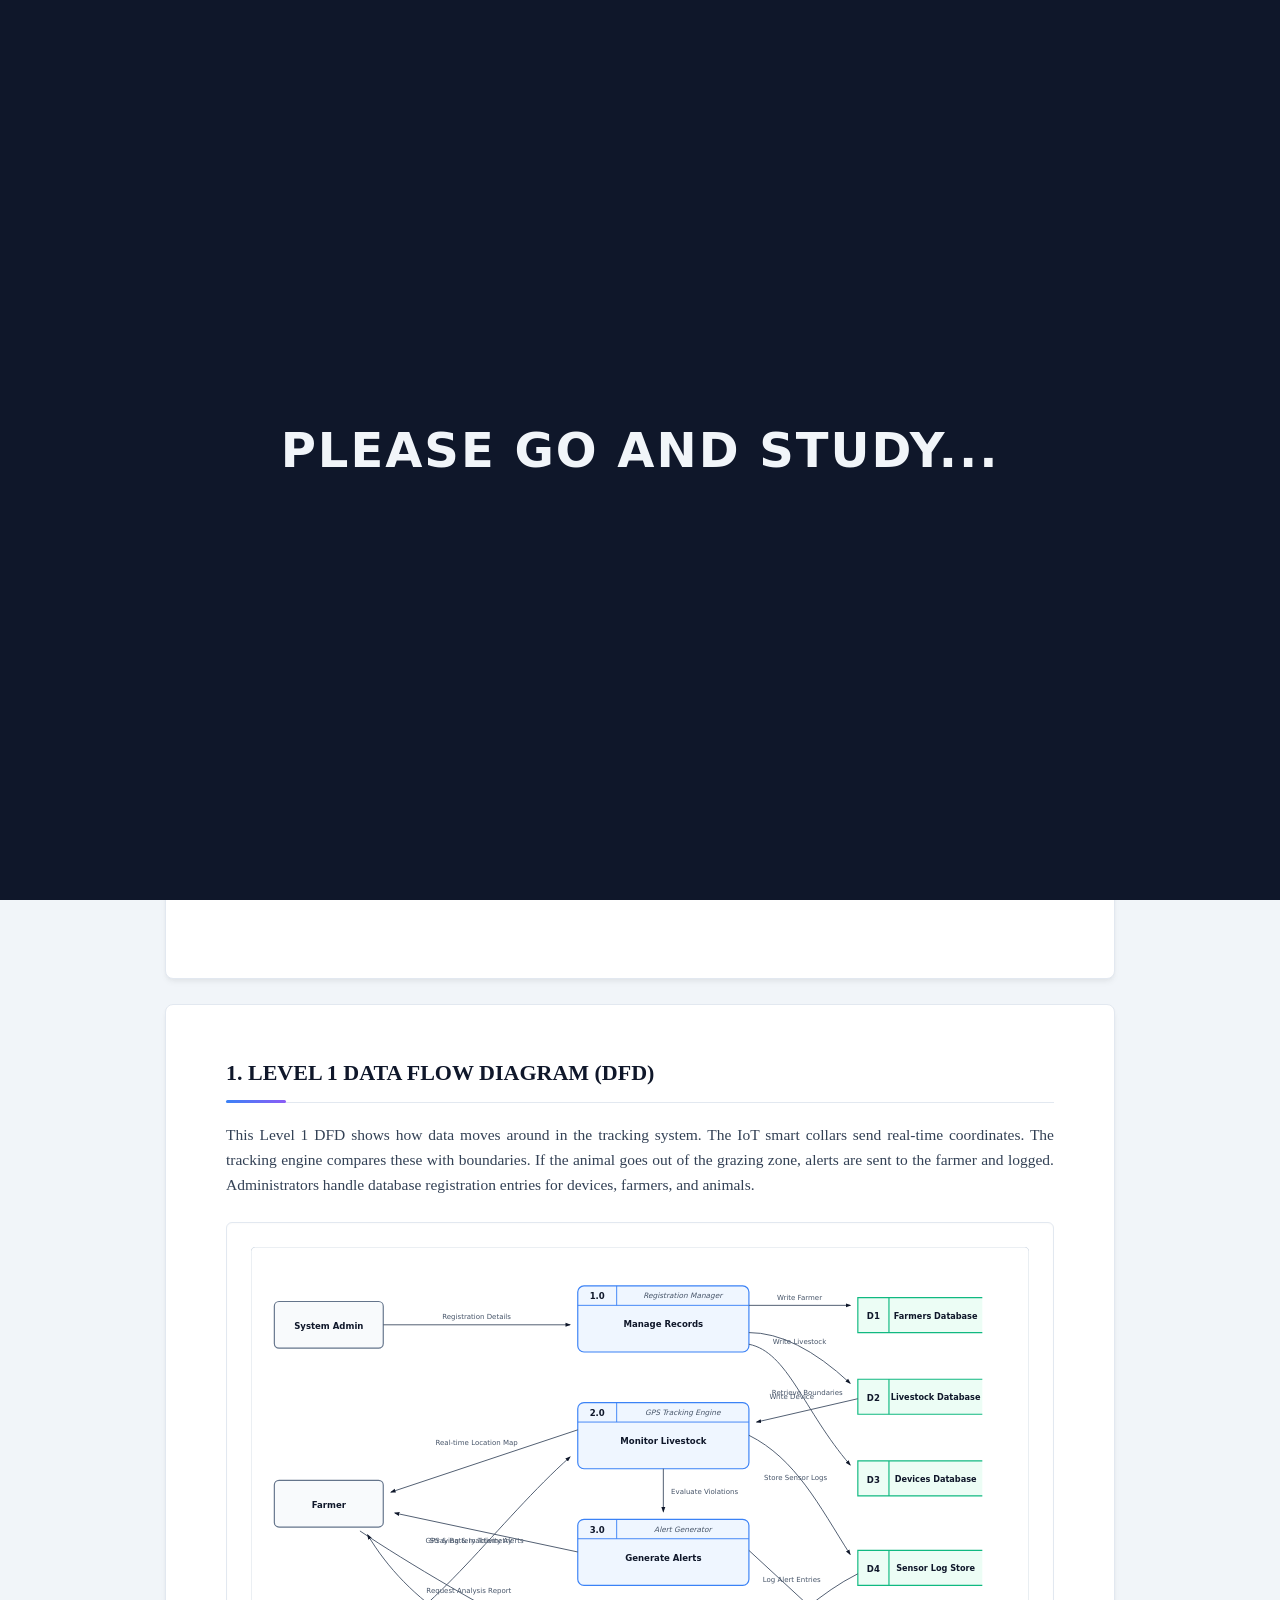
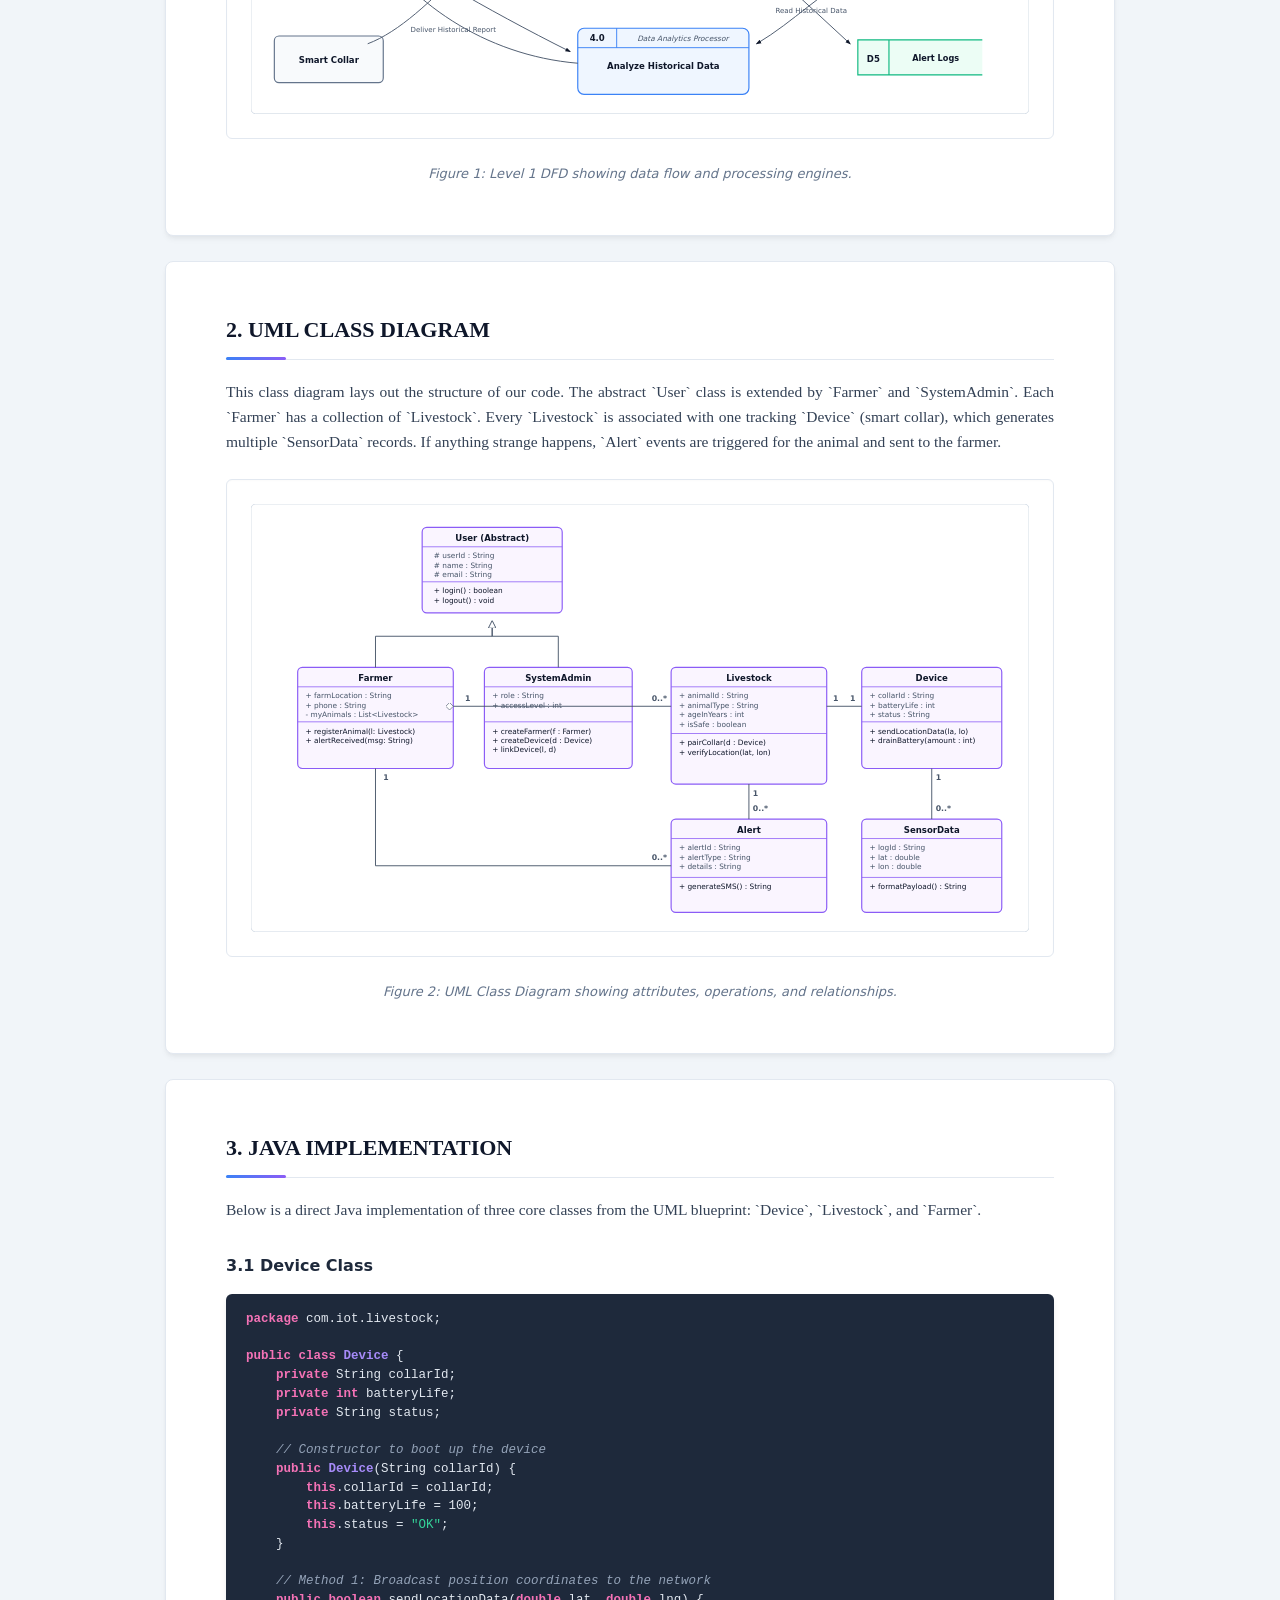
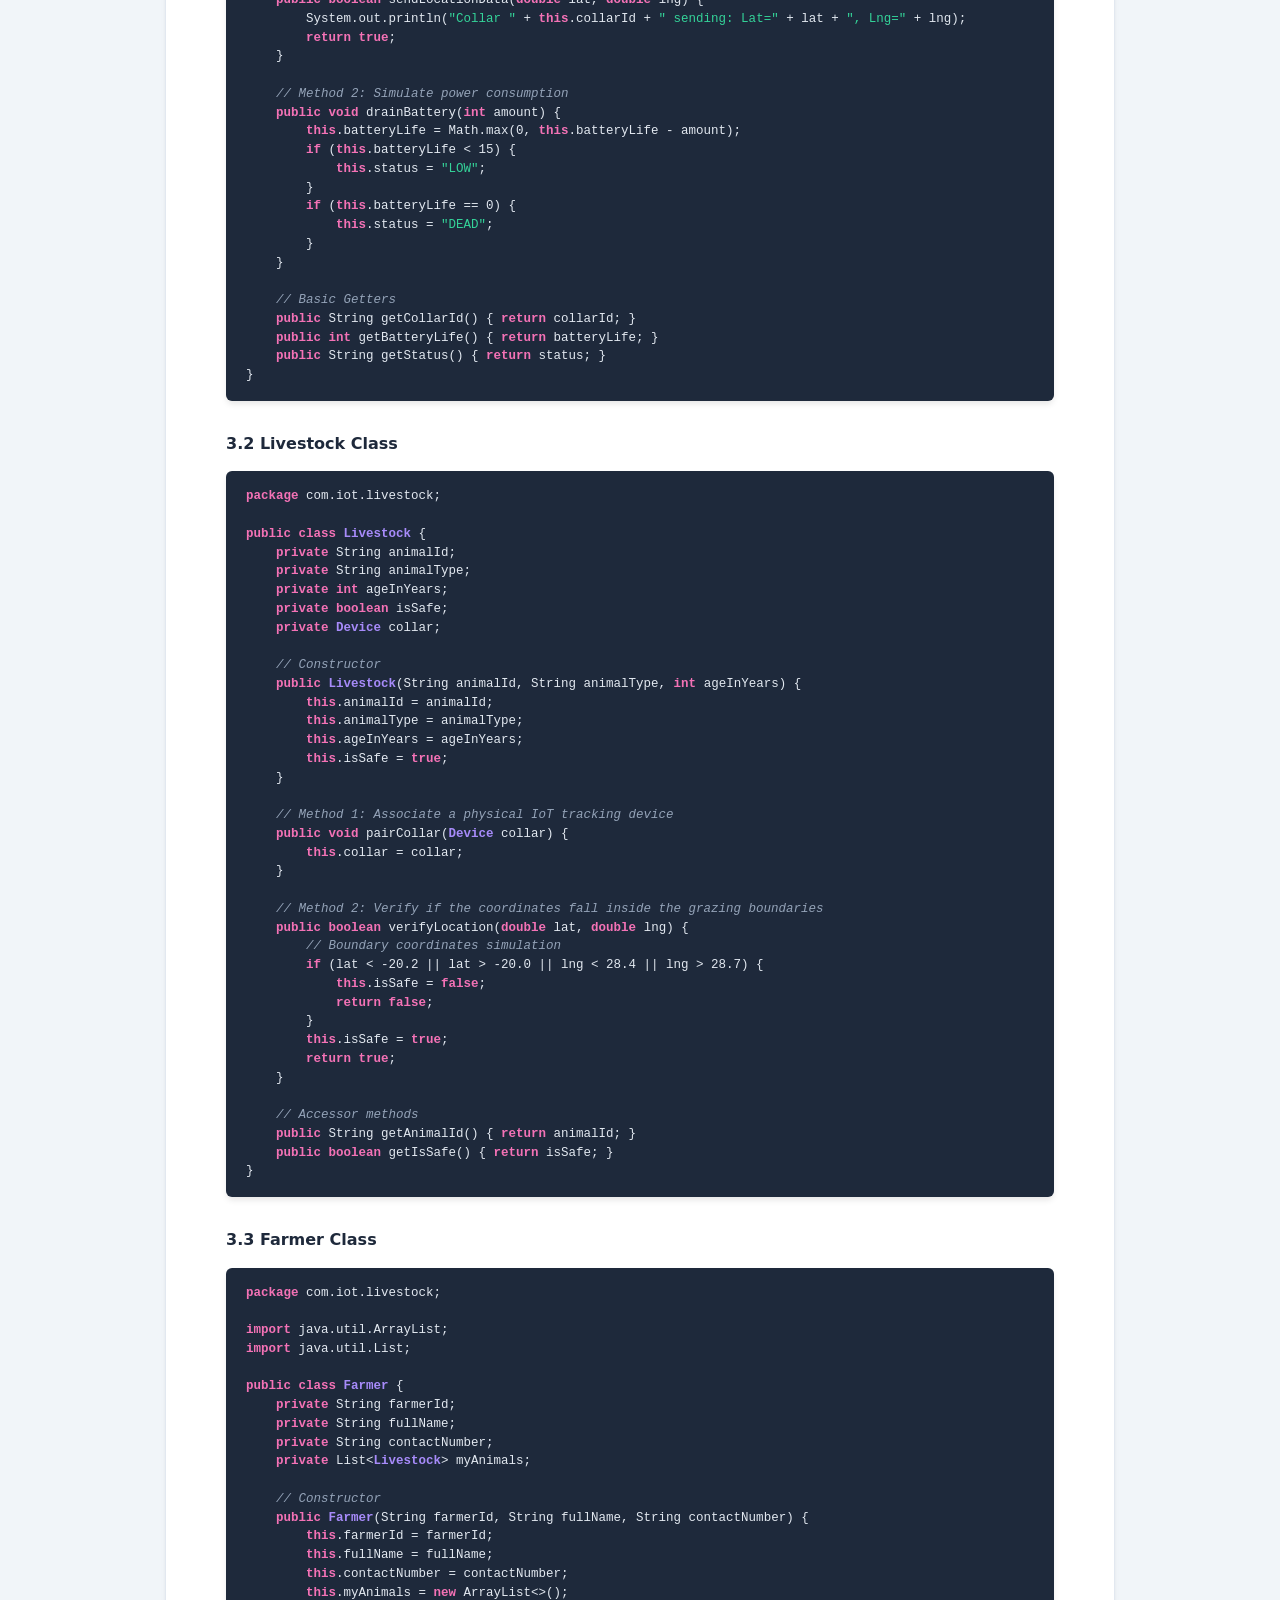
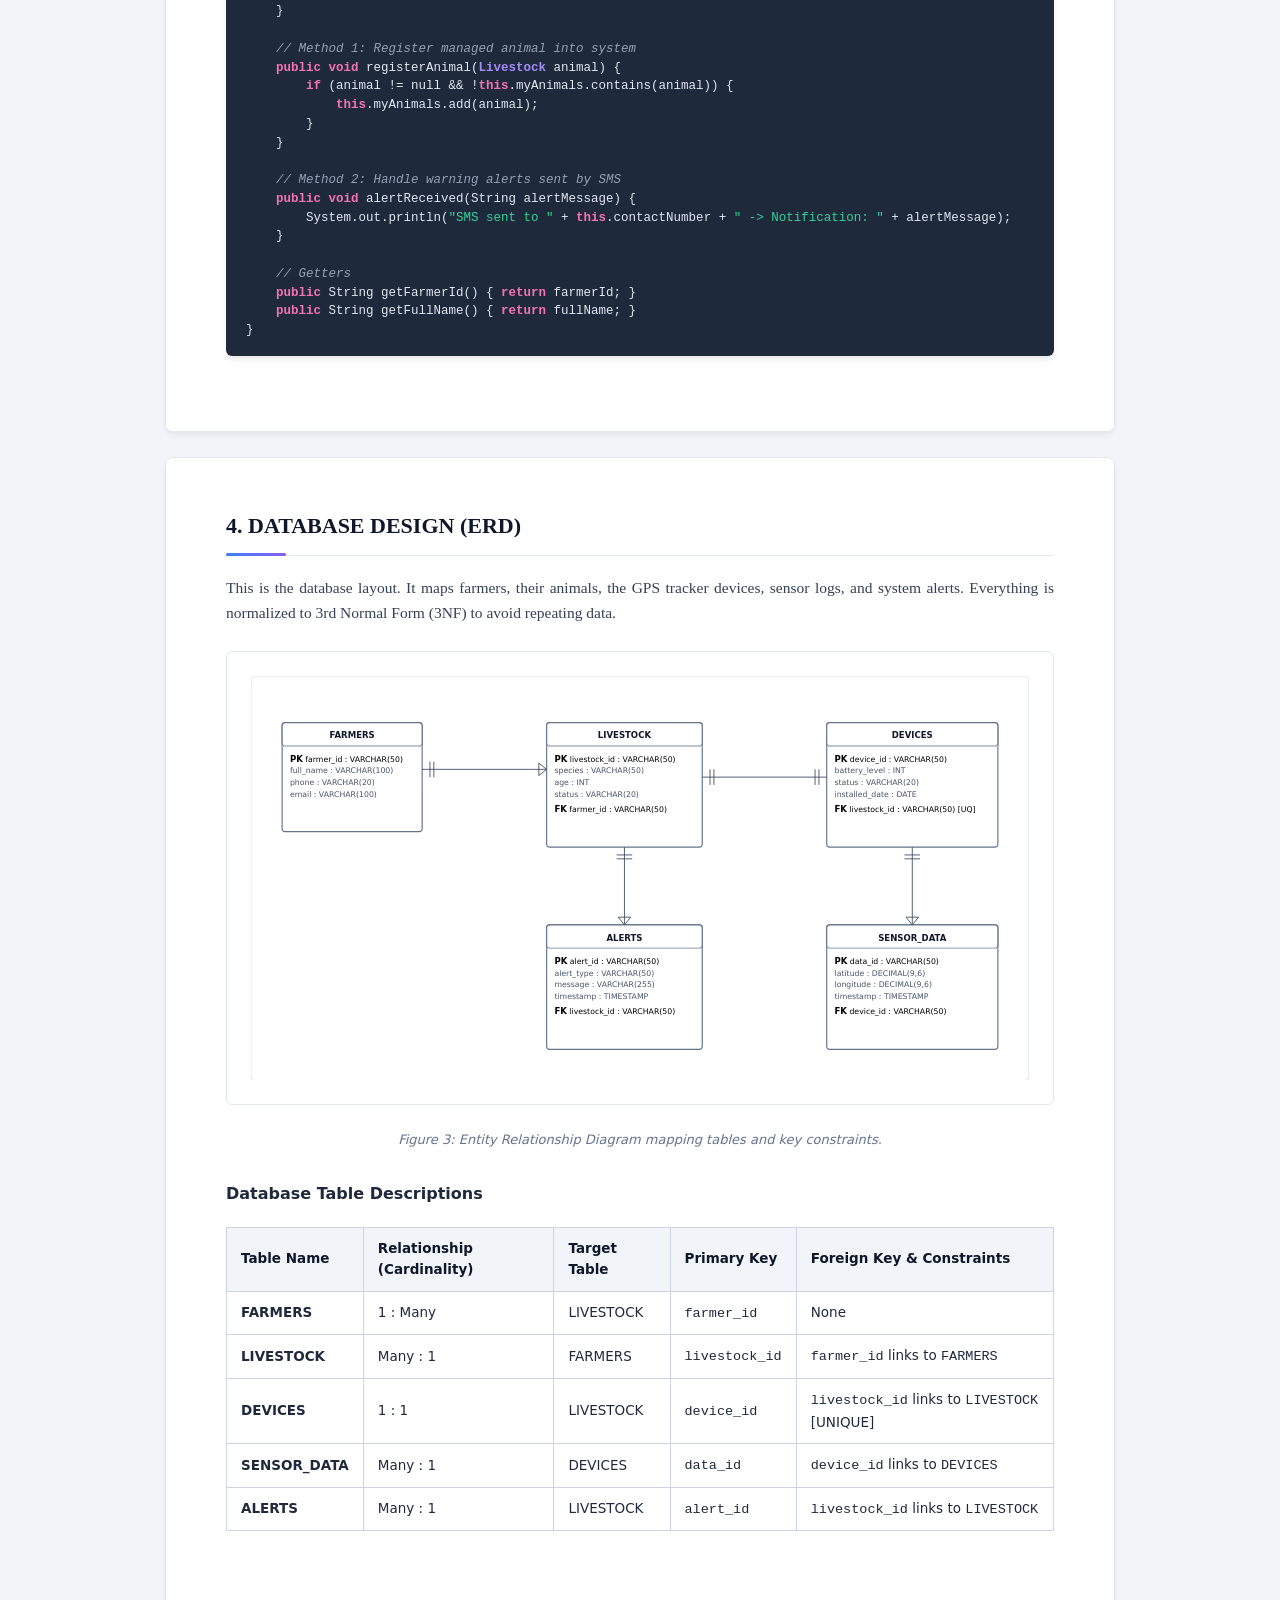
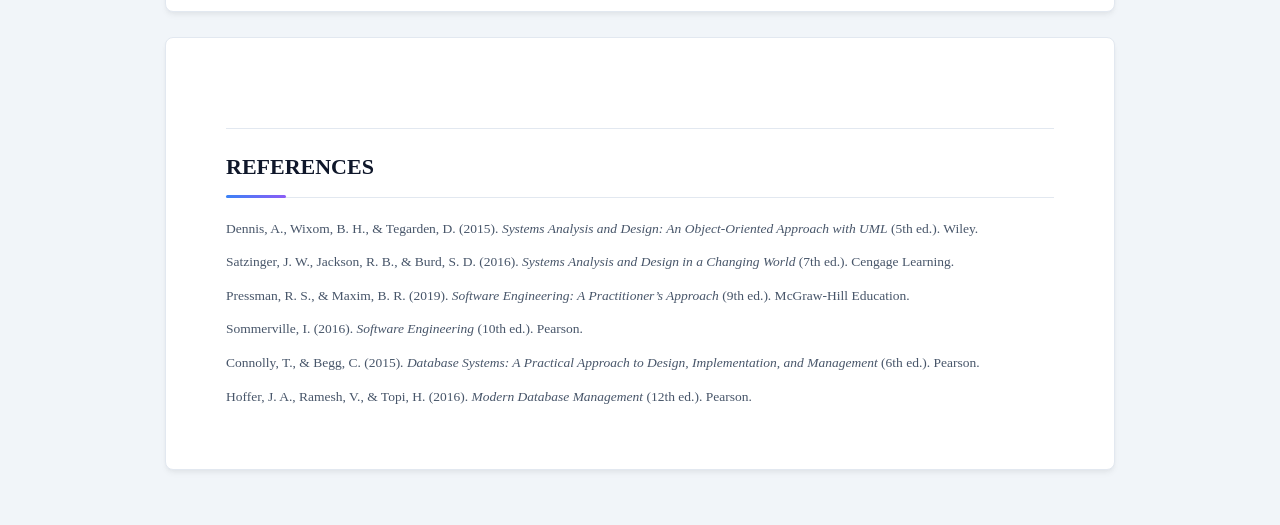
==== commit a493c4aa: "Implement coursework updates, print layout fixes, and Teqmaster paywall prank" ====
--- a/index.html
+++ b/index.html
@@ -3,16 +3,16 @@
 <head>
     <meta charset="UTF-8">
     <meta name="viewport" content="width=device-width, initial-scale=1.0">
-    <title>Integrated IoT Systems Design - Smart Livestock Monitoring</title>
+    <title>SCS2104 Assignment - Smart Livestock Monitoring System</title>
     <link rel="stylesheet" href="task7.css">
     <script src="task7.js" defer></script>
 </head>
 <body>
 
-    <!-- Nav Header (Hidden in Print) -->
+    <!-- Top Sticky Header -->
     <header class="nav-header">
         <div class="nav-container">
-            <div class="nav-title">IoT Systems Design (Assignment 7)</div>
+            <div class="nav-title">SCS2104 Coursework</div>
             <nav class="tab-bar">
                 <button class="tab-button active" data-tab="all">Full Report</button>
                 <button class="tab-button" data-tab="dfd">1. DFD</button>
@@ -23,7 +23,7 @@
         </div>
     </header>
 
-    <!-- Floating Action (Hidden in Print) -->
+    <!-- Floating Print Button -->
     <div class="floating-actions">
         <button class="action-btn" onclick="window.print()">Print Report</button>
     </div>
@@ -31,38 +31,38 @@
     <!-- Document Container -->
     <div class="document-container">
 
-        <!-- COVER PAGE (Always visible in Full Report, acts as first page) -->
+        <!-- Cover Page Section -->
         <div class="tab-content active" id="cover">
             <div class="writeup-paper">
                 <div class="cover-page">
                     <div>
-                        <img src="nustlogo.png" alt="NUST Logo" class="academic-logo" width="100" onerror="this.style.display='none'">
+                        <img src="nustlogo.png" alt="NUST Logo" class="academic-logo" width="110" onerror="this.style.display='none'">
                         <div class="institution-title">National University of Science &amp; Technology</div>
-                        <div class="faculty-title">Faculty of Applied Science &bull; Computer Science</div>
+                        <div class="faculty-title">Faculty of Applied Science &bull; Department of Computer Science</div>
                     </div>
                     
                     <div class="document-title-block">
-                        <h1 class="document-title">Smart Livestock Monitoring &amp; Control System</h1>
-                        <div class="document-subtitle">Integrated IoT Systems Design Specification</div>
+                        <h1 class="document-title">Smart Livestock Monitoring System</h1>
+                        <div class="document-subtitle">IoT System Analysis and Design Specification</div>
                     </div>
 
                     <div class="personal-details">
                         <table>
                             <tr>
                                 <td class="label">Student Name:</td>
-                                <td class="field-line">[Student Name]</td>
+                                <td class="field-line">Mphathisi Ndlovu</td>
                             </tr>
                             <tr>
                                 <td class="label">Student ID:</td>
-                                <td class="field-line">[Student ID]</td>
+                                <td class="field-line">N02529052A</td>
                             </tr>
                             <tr>
-                                <td class="label">Course Name:</td>
-                                <td class="field-line">[Course Name &amp; Code]</td>
+                                <td class="label">Course Details:</td>
+                                <td class="field-line">System Analysis and Design (SCS2104)</td>
                             </tr>
                             <tr>
                                 <td class="label">Date:</td>
-                                <td class="field-line">[Submission Date]</td>
+                                <td class="field-line">25 May 2026</td>
                             </tr>
                         </table>
                     </div>
@@ -70,415 +70,393 @@
             </div>
         </div>
 
-        <!-- SECTION 1: DATA FLOW DIAGRAM -->
+        <!-- Section 1: Data Flow Diagram (DFD) -->
         <div class="tab-content active" id="dfd">
             <div class="writeup-paper section-page">
-                <h2>1. Data Flow Diagram (Level 1)</h2>
-                <p class="brief-note">Hover over entities, processes, or data stores to highlight their incoming and outgoing data flows.</p>
+                <h2>1. Level 1 Data Flow Diagram (DFD)</h2>
+
                 <p>
-                    The Level 1 Data Flow Diagram (DFD) maps the functional boundaries of the Smart Livestock Monitoring System. It describes the routing of data from collar sensors through processing engines to administrative and user actors, supported by persistent storage.
+                    This Level 1 DFD shows how data moves around in the tracking system. The IoT smart collars send real-time coordinates. The tracking engine compares these with boundaries. If the animal goes out of the grazing zone, alerts are sent to the farmer and logged. Administrators handle database registration entries for devices, farmers, and animals.
                 </p>
 
                 <div class="diagram-container">
                     <svg width="1000" height="600" viewBox="0 0 1000 600">
                         <defs>
                             <marker id="arrow" viewBox="0 0 10 10" refX="8" refY="5" markerWidth="6" markerHeight="6" orient="auto-start-reverse">
-                                <path d="M 0 1.5 L 10 5 L 0 8.5 z" fill="#1a1a1a" />
+                                <path d="M 0 1.5 L 10 5 L 0 8.5 z" fill="#0f172a" />
                             </marker>
                         </defs>
-                        <rect width="1000" height="600" fill="#ffffff" stroke="#262626" stroke-width="1" />
-
-                        <!-- EXTERNAL ENTITIES -->
+                        <rect width="1000" height="600" fill="#ffffff" stroke="#cbd5e1" stroke-width="1" rx="6" />
+
+                        <!-- External Entities -->
                         <g class="external-entity" id="ee_admin">
-                            <rect x="30" y="70" width="140" height="60" rx="3" />
-                            <text x="100" y="105" text-anchor="middle" font-family="Arial" font-size="11" font-weight="bold">System Admin</text>
+                            <rect x="30" y="70" width="140" height="60" rx="6" />
+                            <text x="100" y="105" text-anchor="middle" font-family="system-ui, -apple-system, sans-serif" font-size="11" font-weight="bold" fill="#0f172a">System Admin</text>
                         </g>
                         
                         <g class="external-entity" id="ee_farmer">
-                            <rect x="30" y="300" width="140" height="60" rx="3" />
-                            <text x="100" y="335" text-anchor="middle" font-family="Arial" font-size="11" font-weight="bold">Farmer</text>
+                            <rect x="30" y="300" width="140" height="60" rx="6" />
+                            <text x="100" y="335" text-anchor="middle" font-family="system-ui, -apple-system, sans-serif" font-size="11" font-weight="bold" fill="#0f172a">Farmer</text>
                         </g>
 
                         <g class="external-entity" id="ee_device">
-                            <rect x="30" y="500" width="140" height="60" rx="3" />
-                            <text x="100" y="535" text-anchor="middle" font-family="Arial" font-size="11" font-weight="bold">IoT Smart Collar</text>
-                        </g>
-
-                        <!-- PROCESSES -->
-                        <!-- P1: Manage Records -->
+                            <rect x="30" y="500" width="140" height="60" rx="6" />
+                            <text x="100" y="535" text-anchor="middle" font-family="system-ui, -apple-system, sans-serif" font-size="11" font-weight="bold" fill="#0f172a">Smart Collar</text>
+                        </g>
+
+                        <!-- Processes -->
                         <g class="process-box" id="p1">
-                            <rect x="420" y="50" width="220" height="85" rx="5" />
-                            <line x1="420" y1="75" x2="640" y2="75" stroke="#262626" stroke-width="1" />
-                            <line x1="470" y1="50" x2="470" y2="75" stroke="#262626" stroke-width="1" />
-                            <text x="445" y="67" text-anchor="middle" font-family="Arial" font-size="11" font-weight="bold">1.0</text>
-                            <text x="555" y="66" text-anchor="middle" font-family="Arial" font-size="9" font-style="italic">Admin Subsystem</text>
-                            <text x="530" y="103" text-anchor="middle" font-family="Arial" font-size="11" font-weight="bold">Manage Records</text>
-                        </g>
-
-                        <!-- P2: Monitor Livestock -->
+                            <rect x="420" y="50" width="220" height="85" rx="8" />
+                            <line x1="420" y1="75" x2="640" y2="75" stroke="#3b82f6" stroke-width="1.2" />
+                            <line x1="470" y1="50" x2="470" y2="75" stroke="#3b82f6" stroke-width="1.2" />
+                            <text x="445" y="67" text-anchor="middle" font-family="system-ui, -apple-system, sans-serif" font-size="11" font-weight="bold" fill="#0f172a">1.0</text>
+                            <text x="555" y="66" text-anchor="middle" font-family="system-ui, -apple-system, sans-serif" font-size="9.5" font-style="italic" fill="#475569">Registration Manager</text>
+                            <text x="530" y="103" text-anchor="middle" font-family="system-ui, -apple-system, sans-serif" font-size="11" font-weight="bold" fill="#0f172a">Manage Records</text>
+                        </g>
+
                         <g class="process-box" id="p2">
-                            <rect x="420" y="200" width="220" height="85" rx="5" />
-                            <line x1="420" y1="225" x2="640" y2="225" stroke="#262626" stroke-width="1" />
-                            <line x1="470" y1="200" x2="470" y2="225" stroke="#262626" stroke-width="1" />
-                            <text x="445" y="217" text-anchor="middle" font-family="Arial" font-size="11" font-weight="bold">2.0</text>
-                            <text x="555" y="216" text-anchor="middle" font-family="Arial" font-size="9" font-style="italic">Tracking Engine</text>
-                            <text x="530" y="253" text-anchor="middle" font-family="Arial" font-size="11" font-weight="bold">Monitor Livestock</text>
-                        </g>
-
-                        <!-- P3: Generate Alerts -->
+                            <rect x="420" y="200" width="220" height="85" rx="8" />
+                            <line x1="420" y1="225" x2="640" y2="225" stroke="#3b82f6" stroke-width="1.2" />
+                            <line x1="470" y1="200" x2="470" y2="225" stroke="#3b82f6" stroke-width="1.2" />
+                            <text x="445" y="217" text-anchor="middle" font-family="system-ui, -apple-system, sans-serif" font-size="11" font-weight="bold" fill="#0f172a">2.0</text>
+                            <text x="555" y="216" text-anchor="middle" font-family="system-ui, -apple-system, sans-serif" font-size="9.5" font-style="italic" fill="#475569">GPS Tracking Engine</text>
+                            <text x="530" y="253" text-anchor="middle" font-family="system-ui, -apple-system, sans-serif" font-size="11" font-weight="bold" fill="#0f172a">Monitor Livestock</text>
+                        </g>
+
                         <g class="process-box" id="p3">
-                            <rect x="420" y="350" width="220" height="85" rx="5" />
-                            <line x1="420" y1="375" x2="640" y2="375" stroke="#262626" stroke-width="1" />
-                            <line x1="470" y1="350" x2="470" y2="375" stroke="#262626" stroke-width="1" />
-                            <text x="445" y="367" text-anchor="middle" font-family="Arial" font-size="11" font-weight="bold">3.0</text>
-                            <text x="555" y="366" text-anchor="middle" font-family="Arial" font-size="9" font-style="italic">Alert System</text>
-                            <text x="530" y="403" text-anchor="middle" font-family="Arial" font-size="11" font-weight="bold">Generate Alerts</text>
-                        </g>
-
-                        <!-- P4: Analyze Historical Data -->
+                            <rect x="420" y="350" width="220" height="85" rx="8" />
+                            <line x1="420" y1="375" x2="640" y2="375" stroke="#3b82f6" stroke-width="1.2" />
+                            <line x1="470" y1="350" x2="470" y2="375" stroke="#3b82f6" stroke-width="1.2" />
+                            <text x="445" y="367" text-anchor="middle" font-family="system-ui, -apple-system, sans-serif" font-size="11" font-weight="bold" fill="#0f172a">3.0</text>
+                            <text x="555" y="366" text-anchor="middle" font-family="system-ui, -apple-system, sans-serif" font-size="9.5" font-style="italic" fill="#475569">Alert Generator</text>
+                            <text x="530" y="403" text-anchor="middle" font-family="system-ui, -apple-system, sans-serif" font-size="11" font-weight="bold" fill="#0f172a">Generate Alerts</text>
+                        </g>
+
                         <g class="process-box" id="p4">
-                            <rect x="420" y="490" width="220" height="85" rx="5" />
-                            <line x1="420" y1="515" x2="640" y2="515" stroke="#262626" stroke-width="1" />
-                            <line x1="470" y1="490" x2="470" y2="515" stroke="#262626" stroke-width="1" />
-                            <text x="445" y="507" text-anchor="middle" font-family="Arial" font-size="11" font-weight="bold">4.0</text>
-                            <text x="555" y="506" text-anchor="middle" font-family="Arial" font-size="9" font-style="italic">Analytics Engine</text>
-                            <text x="530" y="543" text-anchor="middle" font-family="Arial" font-size="11" font-weight="bold">Analyze Historical Data</text>
-                        </g>
-
-                        <!-- DATA STORES -->
-                        <!-- D1: Farmers DB -->
+                            <rect x="420" y="490" width="220" height="85" rx="8" />
+                            <line x1="420" y1="515" x2="640" y2="515" stroke="#3b82f6" stroke-width="1.2" />
+                            <line x1="470" y1="490" x2="470" y2="515" stroke="#3b82f6" stroke-width="1.2" />
+                            <text x="445" y="507" text-anchor="middle" font-family="system-ui, -apple-system, sans-serif" font-size="11" font-weight="bold" fill="#0f172a">4.0</text>
+                            <text x="555" y="506" text-anchor="middle" font-family="system-ui, -apple-system, sans-serif" font-size="9.5" font-style="italic" fill="#475569">Data Analytics Processor</text>
+                            <text x="530" y="543" text-anchor="middle" font-family="system-ui, -apple-system, sans-serif" font-size="11" font-weight="bold" fill="#0f172a">Analyze Historical Data</text>
+                        </g>
+
+                        <!-- Data Stores -->
                         <g class="data-store" id="ds1">
-                            <path d="M 940,65 L 780,65 L 780,110 L 940,110" fill="none" stroke="#262626" stroke-width="1.2" />
-                            <line x1="820" y1="65" x2="820" y2="110" stroke="#262626" stroke-width="1.2" />
-                            <text x="800" y="93" text-anchor="middle" font-family="Arial" font-size="11" font-weight="bold">D1</text>
-                            <text x="880" y="92" text-anchor="middle" font-family="Arial" font-size="10" font-weight="bold">Farmers DB</text>
-                        </g>
-
-                        <!-- D2: Livestock DB -->
+                            <path d="M 940,65 L 780,65 L 780,110 L 940,110" fill="none" stroke="#10b981" stroke-width="1.5" />
+                            <line x1="820" y1="65" x2="820" y2="110" stroke="#10b981" stroke-width="1.5" />
+                            <text x="800" y="93" text-anchor="middle" font-family="system-ui, -apple-system, sans-serif" font-size="11" font-weight="bold" fill="#0f172a">D1</text>
+                            <text x="880" y="92" text-anchor="middle" font-family="system-ui, -apple-system, sans-serif" font-size="10.5" font-weight="bold" fill="#0f172a">Farmers Database</text>
+                        </g>
+
                         <g class="data-store" id="ds2">
-                            <path d="M 940,170 L 780,170 L 780,215 L 940,215" fill="none" stroke="#262626" stroke-width="1.2" />
-                            <line x1="820" y1="170" x2="820" y2="215" stroke="#262626" stroke-width="1.2" />
-                            <text x="800" y="198" text-anchor="middle" font-family="Arial" font-size="11" font-weight="bold">D2</text>
-                            <text x="880" y="197" text-anchor="middle" font-family="Arial" font-size="10" font-weight="bold">Livestock DB</text>
-                        </g>
-
-                        <!-- D3: Devices DB -->
+                            <path d="M 940,170 L 780,170 L 780,215 L 940,215" fill="none" stroke="#10b981" stroke-width="1.5" />
+                            <line x1="820" y1="170" x2="820" y2="215" stroke="#10b981" stroke-width="1.5" />
+                            <text x="800" y="198" text-anchor="middle" font-family="system-ui, -apple-system, sans-serif" font-size="11" font-weight="bold" fill="#0f172a">D2</text>
+                            <text x="880" y="197" text-anchor="middle" font-family="system-ui, -apple-system, sans-serif" font-size="10.5" font-weight="bold" fill="#0f172a">Livestock Database</text>
+                        </g>
+
                         <g class="data-store" id="ds3">
-                            <path d="M 940,275 L 780,275 L 780,320 L 940,320" fill="none" stroke="#262626" stroke-width="1.2" />
-                            <line x1="820" y1="275" x2="820" y2="320" stroke="#262626" stroke-width="1.2" />
-                            <text x="800" y="303" text-anchor="middle" font-family="Arial" font-size="11" font-weight="bold">D3</text>
-                            <text x="880" y="302" text-anchor="middle" font-family="Arial" font-size="10" font-weight="bold">Devices DB</text>
-                        </g>
-
-                        <!-- D4: Sensor Data Store -->
+                            <path d="M 940,275 L 780,275 L 780,320 L 940,320" fill="none" stroke="#10b981" stroke-width="1.5" />
+                            <line x1="820" y1="275" x2="820" y2="320" stroke="#10b981" stroke-width="1.5" />
+                            <text x="800" y="303" text-anchor="middle" font-family="system-ui, -apple-system, sans-serif" font-size="11" font-weight="bold" fill="#0f172a">D3</text>
+                            <text x="880" y="302" text-anchor="middle" font-family="system-ui, -apple-system, sans-serif" font-size="10.5" font-weight="bold" fill="#0f172a">Devices Database</text>
+                        </g>
+
                         <g class="data-store" id="ds4">
-                            <path d="M 940,390 L 780,390 L 780,435 L 940,435" fill="none" stroke="#262626" stroke-width="1.2" />
-                            <line x1="820" y1="390" x2="820" y2="435" stroke="#262626" stroke-width="1.2" />
-                            <text x="800" y="418" text-anchor="middle" font-family="Arial" font-size="11" font-weight="bold">D4</text>
-                            <text x="880" y="417" text-anchor="middle" font-family="Arial" font-size="10" font-weight="bold">Sensor Store</text>
-                        </g>
-
-                        <!-- D5: Alerts DB -->
+                            <path d="M 940,390 L 780,390 L 780,435 L 940,435" fill="none" stroke="#10b981" stroke-width="1.5" />
+                            <line x1="820" y1="390" x2="820" y2="435" stroke="#10b981" stroke-width="1.5" />
+                            <text x="800" y="418" text-anchor="middle" font-family="system-ui, -apple-system, sans-serif" font-size="11" font-weight="bold" fill="#0f172a">D4</text>
+                            <text x="880" y="417" text-anchor="middle" font-family="system-ui, -apple-system, sans-serif" font-size="10.5" font-weight="bold" fill="#0f172a">Sensor Log Store</text>
+                        </g>
+
                         <g class="data-store" id="ds5">
-                            <path d="M 940,505 L 780,505 L 780,550 L 940,550" fill="none" stroke="#262626" stroke-width="1.2" />
-                            <line x1="820" y1="505" x2="820" y2="550" stroke="#262626" stroke-width="1.2" />
-                            <text x="800" y="533" text-anchor="middle" font-family="Arial" font-size="11" font-weight="bold">D5</text>
-                            <text x="880" y="532" text-anchor="middle" font-family="Arial" font-size="10" font-weight="bold">Alerts DB</text>
-                        </g>
-
-                        <!-- DATA FLOWS (ADMIN REGISTRATION) -->
+                            <path d="M 940,505 L 780,505 L 780,550 L 940,550" fill="none" stroke="#10b981" stroke-width="1.5" />
+                            <line x1="820" y1="505" x2="820" y2="550" stroke="#10b981" stroke-width="1.5" />
+                            <text x="800" y="533" text-anchor="middle" font-family="system-ui, -apple-system, sans-serif" font-size="11" font-weight="bold" fill="#0f172a">D5</text>
+                            <text x="880" y="532" text-anchor="middle" font-family="system-ui, -apple-system, sans-serif" font-size="10.5" font-weight="bold" fill="#0f172a">Alert Logs</text>
+                        </g>
+
+                        <!-- Data Flows -->
+                        <!-- Admin -> P1 -->
                         <g class="data-flow" data-source="ee_admin" data-target="p1">
-                            <path d="M 170,100 L 410,100" marker-end="url(#arrow)" />
+                            <path d="M 170,100 L 410,100" stroke="#475569" stroke-width="1.2" marker-end="url(#arrow)" />
                             <text x="290" y="93" class="data-flow-text" text-anchor="middle">Registration Details</text>
                         </g>
+                        <!-- P1 -> DS1 -->
                         <g class="data-flow" data-source="p1" data-target="ds1">
-                            <path d="M 640,75 L 770,75" marker-end="url(#arrow)" />
+                            <path d="M 640,75 L 770,75" stroke="#475569" stroke-width="1.2" marker-end="url(#arrow)" />
                             <text x="705" y="68" class="data-flow-text" text-anchor="middle">Write Farmer</text>
                         </g>
+                        <!-- P1 -> DS2 -->
                         <g class="data-flow" data-source="p1" data-target="ds2">
-                            <path d="M 640,110 Q 700,110 770,175" marker-end="url(#arrow)" />
+                            <path d="M 640,110 Q 700,110 770,175" stroke="#475569" stroke-width="1.2" marker-end="url(#arrow)" />
                             <text x="705" y="125" class="data-flow-text" text-anchor="middle">Write Livestock</text>
                         </g>
+                        <!-- P1 -> DS3 -->
                         <g class="data-flow" data-source="p1" data-target="ds3">
-                            <path d="M 640,125 C 690,135 710,210 770,280" marker-end="url(#arrow)" />
+                            <path d="M 640,125 C 690,135 710,210 770,280" stroke="#475569" stroke-width="1.2" marker-end="url(#arrow)" />
                             <text x="695" y="195" class="data-flow-text" text-anchor="middle">Write Device</text>
                         </g>
 
-                        <!-- DATA FLOWS (REAL TIME MONITORING) -->
+                        <!-- IoT Collar -> P2 -->
                         <g class="data-flow" data-source="ee_device" data-target="p2">
-                            <path d="M 150,510 C 230,480 320,350 410,270" marker-end="url(#arrow)" />
-                            <text x="280" y="380" class="data-flow-text" text-anchor="middle">GPS &amp; Telemetry Stream</text>
-                        </g>
+                            <path d="M 150,510 C 230,480 320,350 410,270" stroke="#475569" stroke-width="1.2" marker-end="url(#arrow)" />
+                            <text x="280" y="380" class="data-flow-text" text-anchor="middle">GPS &amp; Battery Telemetry</text>
+                        </g>
+                        <!-- P2 -> DS4 -->
                         <g class="data-flow" data-source="p2" data-target="ds4">
-                            <path d="M 640,242 C 700,272 730,332 770,395" marker-end="url(#arrow)" />
-                            <text x="700" y="300" class="data-flow-text" text-anchor="middle">Log Telemetry</text>
-                        </g>
+                            <path d="M 640,242 C 700,272 730,332 770,395" stroke="#475569" stroke-width="1.2" marker-end="url(#arrow)" />
+                            <text x="700" y="300" class="data-flow-text" text-anchor="middle">Store Sensor Logs</text>
+                        </g>
+                        <!-- DS2 -> P2 -->
                         <g class="data-flow" data-source="ds2" data-target="p2">
-                            <path d="M 780,195 L 650,225" marker-end="url(#arrow)" />
-                            <text x="715" y="190" class="data-flow-text" text-anchor="middle">Zone Boundaries</text>
-                        </g>
+                            <path d="M 780,195 L 650,225" stroke="#475569" stroke-width="1.2" marker-end="url(#arrow)" />
+                            <text x="715" y="190" class="data-flow-text" text-anchor="middle">Retrieve Boundaries</text>
+                        </g>
+                        <!-- P2 -> Farmer -->
                         <g class="data-flow" data-source="p2" data-target="ee_farmer">
-                            <path d="M 420,235 L 180,315" marker-end="url(#arrow)" />
+                            <path d="M 420,235 L 180,315" stroke="#475569" stroke-width="1.2" marker-end="url(#arrow)" />
                             <text x="290" y="255" class="data-flow-text" text-anchor="middle">Real-time Location Map</text>
                         </g>
 
-                        <!-- DATA FLOWS (ALERTS) -->
+                        <!-- P2 -> P3 -->
                         <g class="data-flow" data-source="p2" data-target="p3">
-                            <path d="M 530,285 L 530,340" marker-end="url(#arrow)" />
-                            <text x="540" y="317" class="data-flow-text">Telemetry Evaluation</text>
-                        </g>
+                            <path d="M 530,285 L 530,340" stroke="#475569" stroke-width="1.2" marker-end="url(#arrow)" />
+                            <text x="540" y="317" class="data-flow-text">Evaluate Violations</text>
+                        </g>
+                        <!-- P3 -> DS5 -->
                         <g class="data-flow" data-source="p3" data-target="ds5">
-                            <path d="M 640,390 L 770,510" marker-end="url(#arrow)" />
-                            <text x="695" y="430" class="data-flow-text" text-anchor="middle">Log Alert Details</text>
-                        </g>
+                            <path d="M 640,390 L 770,510" stroke="#475569" stroke-width="1.2" marker-end="url(#arrow)" />
+                            <text x="695" y="430" class="data-flow-text" text-anchor="middle">Log Alert Entries</text>
+                        </g>
+                        <!-- P3 -> Farmer -->
                         <g class="data-flow" data-source="p3" data-target="ee_farmer">
-                            <path d="M 420,392 L 185,342" marker-end="url(#arrow)" />
-                            <text x="290" y="380" class="data-flow-text" text-anchor="middle">Straying / Inactivity Alerts</text>
-                        </g>
-
-                        <!-- DATA FLOWS (ANALYTICS) -->
+                            <path d="M 420,392 L 185,342" stroke="#475569" stroke-width="1.2" marker-end="url(#arrow)" />
+                            <text x="290" y="380" class="data-flow-text" text-anchor="middle">Straying &amp; Inactivity Alerts</text>
+                        </g>
+
+                        <!-- DS4 -> P4 -->
                         <g class="data-flow" data-source="ds4" data-target="p4">
-                            <path d="M 780,420 C 730,445 700,480 650,510" marker-end="url(#arrow)" />
-                            <text x="720" y="470" class="data-flow-text" text-anchor="middle">Historical Telemetry</text>
-                        </g>
+                            <path d="M 780,420 C 730,445 700,480 650,510" stroke="#475569" stroke-width="1.2" marker-end="url(#arrow)" />
+                            <text x="720" y="470" class="data-flow-text" text-anchor="middle">Read Historical Data</text>
+                        </g>
+                        <!-- Farmer -> P4 -->
                         <g class="data-flow" data-source="ee_farmer" data-target="p4">
-                            <path d="M 140,365 C 200,405 300,465 410,520" marker-end="url(#arrow)" />
-                            <text x="280" y="445" class="data-flow-text" text-anchor="middle">Report Request</text>
-                        </g>
+                            <path d="M 140,365 C 200,405 300,465 410,520" stroke="#475569" stroke-width="1.2" marker-end="url(#arrow)" />
+                            <text x="280" y="445" class="data-flow-text" text-anchor="middle">Request Analysis Report</text>
+                        </g>
+                        <!-- P4 -> Farmer -->
                         <g class="data-flow" data-source="p4" data-target="ee_farmer">
-                            <path d="M 420,535 C 300,525 200,455 150,370" marker-end="url(#arrow)" />
-                            <text x="260" y="495" class="data-flow-text" text-anchor="middle">Livestock Activity Reports</text>
+                            <path d="M 420,535 C 300,525 200,455 150,370" stroke="#475569" stroke-width="1.2" marker-end="url(#arrow)" />
+                            <text x="260" y="495" class="data-flow-text" text-anchor="middle">Deliver Historical Report</text>
                         </g>
                     </svg>
                 </div>
-                <div class="diagram-caption">Figure 1: Level 1 Data Flow Diagram for Smart Livestock Monitoring System</div>
-
-                <h3>Data Flow Entities &amp; Operations</h3>
-                <p>
-                    The system isolates user operations from direct hardware telemetry. 
-                    <strong>Process 1.0 (Manage Records)</strong> acts as the central administrative system for setting up entities. 
-                    <strong>Process 2.0 (Monitor Livestock)</strong> constantly processes incoming GPS streams from devices, maps coordinates relative to bounding zones pulled from <strong>D2</strong>, and streams current locations to the farmer.
-                    <strong>Process 3.0 (Generate Alerts)</strong> acts on violations or flatlines, updating <strong>D5</strong> and notifying farmers immediately.
-                    <strong>Process 4.0 (Analyze Historical Data)</strong> aggregates geographic telemetry patterns for long-term reporting.
-                </p>
+                <div class="diagram-caption">Figure 1: Level 1 DFD showing data flow and processing engines.</div>
             </div>
         </div>
 
-        <!-- SECTION 2: UML CLASS DIAGRAM -->
+        <!-- Section 2: UML Class Diagram -->
         <div class="tab-content active" id="uml">
             <div class="writeup-paper section-page">
                 <h2>2. UML Class Diagram</h2>
-                <p class="brief-note">Hover over classes to highlight their relationships and multiplicity.</p>
+
                 <p>
-                    The UML class diagram provides the structural blueprint of the system, implementing object-oriented concepts like inheritance, aggregation, and associations to model the domain entity layers.
+                    This class diagram lays out the structure of our code. The abstract `User` class is extended by `Farmer` and `SystemAdmin`. Each `Farmer` has a collection of `Livestock`. Every `Livestock` is associated with one tracking `Device` (smart collar), which generates multiple `SensorData` records. If anything strange happens, `Alert` events are triggered for the animal and sent to the farmer.
                 </p>
 
                 <div class="diagram-container">
                     <svg width="1000" height="550" viewBox="0 0 1000 550">
                         <defs>
                             <marker id="hollow-arrow" viewBox="0 0 10 10" refX="10" refY="5" markerWidth="8" markerHeight="8" orient="auto-start-reverse">
-                                <path d="M 0 0 L 10 5 L 0 10 z" fill="#ffffff" stroke="#1a1a1a" stroke-width="1" />
+                                <path d="M 0 0 L 10 5 L 0 10 z" fill="#ffffff" stroke="#475569" stroke-width="1" />
                             </marker>
                             <marker id="diamond" viewBox="0 0 12 12" refX="0" refY="6" markerWidth="8" markerHeight="8" orient="auto-start-reverse">
-                                <path d="M 0 6 L 6 0 L 12 6 L 6 12 z" fill="#ffffff" stroke="#1a1a1a" stroke-width="1" />
+                                <path d="M 0 6 L 6 0 L 12 6 L 6 12 z" fill="#ffffff" stroke="#475569" stroke-width="1" />
                             </marker>
                         </defs>
-                        <rect width="1000" height="550" fill="#ffffff" stroke="#262626" stroke-width="1" />
-
-                        <!-- UML CLASSES -->
-                        <!-- User (Base Class) -->
+                        <rect width="1000" height="550" fill="#ffffff" stroke="#cbd5e1" stroke-width="1" rx="6" />
+
+                        <!-- User Class (Base) -->
                         <g class="uml-class" id="class_user">
-                            <rect x="220" y="30" width="180" height="110" rx="4" />
-                            <line x1="220" y1="55" x2="400" y2="55" stroke="#262626" stroke-width="1" />
-                            <line x1="220" y1="100" x2="400" y2="100" stroke="#262626" stroke-width="1" />
-                            <text x="310" y="48" text-anchor="middle" font-family="Arial" font-size="11" font-weight="bold">User (Abstract)</text>
-                            <text x="230" y="70" font-family="Arial" font-size="9.5"># userId : String</text>
-                            <text x="230" y="82" font-family="Arial" font-size="9.5"># name : String</text>
-                            <text x="230" y="94" font-family="Arial" font-size="9.5"># email : String</text>
-                            <text x="230" y="115" font-family="Arial" font-size="9.5">+ login() : boolean</text>
-                            <text x="230" y="127" font-family="Arial" font-size="9.5">+ logout() : void</text>
-                        </g>
-
-                        <!-- Farmer -->
+                            <rect x="220" y="30" width="180" height="110" rx="6" />
+                            <line x1="220" y1="55" x2="400" y2="55" stroke="#8b5cf6" stroke-width="1" />
+                            <line x1="220" y1="100" x2="400" y2="100" stroke="#8b5cf6" stroke-width="1" />
+                            <text x="310" y="48" text-anchor="middle" font-family="system-ui, -apple-system, sans-serif" font-size="11" font-weight="bold" fill="#0f172a">User (Abstract)</text>
+                            <text x="235" y="70" font-family="system-ui, -apple-system, sans-serif" font-size="9.5" fill="#475569"># userId : String</text>
+                            <text x="235" y="82" font-family="system-ui, -apple-system, sans-serif" font-size="9.5" fill="#475569"># name : String</text>
+                            <text x="235" y="94" font-family="system-ui, -apple-system, sans-serif" font-size="9.5" fill="#475569"># email : String</text>
+                            <text x="235" y="115" font-family="system-ui, -apple-system, sans-serif" font-size="9.5" fill="#0f172a">+ login() : boolean</text>
+                            <text x="235" y="127" font-family="system-ui, -apple-system, sans-serif" font-size="9.5" fill="#0f172a">+ logout() : void</text>
+                        </g>
+
+                        <!-- Farmer Class -->
                         <g class="uml-class" id="class_farmer">
-                            <rect x="60" y="210" width="200" height="130" rx="4" />
-                            <line x1="60" y1="235" x2="260" y2="235" stroke="#262626" stroke-width="1" />
-                            <line x1="60" y1="280" x2="260" y2="280" stroke="#262626" stroke-width="1" />
-                            <text x="160" y="228" text-anchor="middle" font-family="Arial" font-size="11" font-weight="bold">Farmer</text>
-                            <text x="70" y="250" font-family="Arial" font-size="9.5">+ farmLocation : String</text>
-                            <text x="70" y="262" font-family="Arial" font-size="9.5">+ phone : String</text>
-                            <text x="70" y="274" font-family="Arial" font-size="9.5">- livestock : List&lt;Livestock&gt;</text>
-                            <text x="70" y="295" font-family="Arial" font-size="9.5">+ addLivestock(l : Livestock)</text>
-                            <text x="70" y="307" font-family="Arial" font-size="9.5">+ receiveAlert(a : Alert)</text>
-                            <text x="70" y="319" font-family="Arial" font-size="9.5">+ getPhone() : String</text>
-                        </g>
-
-                        <!-- SystemAdmin -->
+                            <rect x="60" y="210" width="200" height="130" rx="6" />
+                            <line x1="60" y1="235" x2="260" y2="235" stroke="#8b5cf6" stroke-width="1" />
+                            <line x1="60" y1="280" x2="260" y2="280" stroke="#8b5cf6" stroke-width="1" />
+                            <text x="160" y="228" text-anchor="middle" font-family="system-ui, -apple-system, sans-serif" font-size="11" font-weight="bold" fill="#0f172a">Farmer</text>
+                            <text x="70" y="250" font-family="system-ui, -apple-system, sans-serif" font-size="9.5" fill="#475569">+ farmLocation : String</text>
+                            <text x="70" y="262" font-family="system-ui, -apple-system, sans-serif" font-size="9.5" fill="#475569">+ phone : String</text>
+                            <text x="70" y="274" font-family="system-ui, -apple-system, sans-serif" font-size="9.5" fill="#475569">- myAnimals : List&lt;Livestock&gt;</text>
+                            <text x="70" y="295" font-family="system-ui, -apple-system, sans-serif" font-size="9.5" fill="#0f172a">+ registerAnimal(l: Livestock)</text>
+                            <text x="70" y="307" font-family="system-ui, -apple-system, sans-serif" font-size="9.5" fill="#0f172a">+ alertReceived(msg: String)</text>
+                        </g>
+
+                        <!-- SystemAdmin Class -->
                         <g class="uml-class" id="class_admin">
-                            <rect x="300" y="210" width="190" height="130" rx="4" />
-                            <line x1="300" y1="235" x2="490" y2="235" stroke="#262626" stroke-width="1" />
-                            <line x1="300" y1="280" x2="490" y2="280" stroke="#262626" stroke-width="1" />
-                            <text x="395" y="228" text-anchor="middle" font-family="Arial" font-size="11" font-weight="bold">SystemAdmin</text>
-                            <text x="310" y="250" font-family="Arial" font-size="9.5">+ role : String</text>
-                            <text x="310" y="262" font-family="Arial" font-size="9.5">+ privilegeLevel : int</text>
-                            <text x="310" y="295" font-family="Arial" font-size="9.5">+ registerFarmer(f : Farmer)</text>
-                            <text x="310" y="307" font-family="Arial" font-size="9.5">+ registerDevice(d : Device)</text>
-                            <text x="310" y="319" font-family="Arial" font-size="9.5">+ assignDevice(l, d)</text>
-                        </g>
-
-                        <!-- Livestock -->
+                            <rect x="300" y="210" width="190" height="130" rx="6" />
+                            <line x1="300" y1="235" x2="490" y2="235" stroke="#8b5cf6" stroke-width="1" />
+                            <line x1="300" y1="280" x2="490" y2="280" stroke="#8b5cf6" stroke-width="1" />
+                            <text x="395" y="228" text-anchor="middle" font-family="system-ui, -apple-system, sans-serif" font-size="11" font-weight="bold" fill="#0f172a">SystemAdmin</text>
+                            <text x="310" y="250" font-family="system-ui, -apple-system, sans-serif" font-size="9.5" fill="#475569">+ role : String</text>
+                            <text x="310" y="262" font-family="system-ui, -apple-system, sans-serif" font-size="9.5" fill="#475569">+ accessLevel : int</text>
+                            <text x="310" y="295" font-family="system-ui, -apple-system, sans-serif" font-size="9.5" fill="#0f172a">+ createFarmer(f : Farmer)</text>
+                            <text x="310" y="307" font-family="system-ui, -apple-system, sans-serif" font-size="9.5" fill="#0f172a">+ createDevice(d : Device)</text>
+                            <text x="310" y="319" font-family="system-ui, -apple-system, sans-serif" font-size="9.5" fill="#0f172a">+ linkDevice(l, d)</text>
+                        </g>
+
+                        <!-- Livestock Class -->
                         <g class="uml-class" id="class_livestock">
-                            <rect x="540" y="210" width="200" height="150" rx="4" />
-                            <line x1="540" y1="235" x2="740" y2="235" stroke="#262626" stroke-width="1" />
-                            <line x1="540" y1="295" x2="740" y2="295" stroke="#262626" stroke-width="1" />
-                            <text x="640" y="228" text-anchor="middle" font-family="Arial" font-size="11" font-weight="bold">Livestock</text>
-                            <text x="550" y="250" font-family="Arial" font-size="9.5">+ livestockId : String</text>
-                            <text x="550" y="262" font-family="Arial" font-size="9.5">+ species : String</text>
-                            <text x="550" y="274" font-family="Arial" font-size="9.5">+ age : int</text>
-                            <text x="550" y="286" font-family="Arial" font-size="9.5">+ status : String</text>
-                            <text x="550" y="310" font-family="Arial" font-size="9.5">+ updateStatus(s : String)</text>
-                            <text x="550" y="322" font-family="Arial" font-size="9.5">+ assignDevice(d : Device)</text>
-                            <text x="550" y="334" font-family="Arial" font-size="9.5">+ checkGeofence(la, lo) : bool</text>
-                        </g>
-
-                        <!-- Device -->
+                            <rect x="540" y="210" width="200" height="150" rx="6" />
+                            <line x1="540" y1="235" x2="740" y2="235" stroke="#8b5cf6" stroke-width="1" />
+                            <line x1="540" y1="295" x2="740" y2="295" stroke="#8b5cf6" stroke-width="1" />
+                            <text x="640" y="228" text-anchor="middle" font-family="system-ui, -apple-system, sans-serif" font-size="11" font-weight="bold" fill="#0f172a">Livestock</text>
+                            <text x="550" y="250" font-family="system-ui, -apple-system, sans-serif" font-size="9.5" fill="#475569">+ animalId : String</text>
+                            <text x="550" y="262" font-family="system-ui, -apple-system, sans-serif" font-size="9.5" fill="#475569">+ animalType : String</text>
+                            <text x="550" y="274" font-family="system-ui, -apple-system, sans-serif" font-size="9.5" fill="#475569">+ ageInYears : int</text>
+                            <text x="550" y="286" font-family="system-ui, -apple-system, sans-serif" font-size="9.5" fill="#475569">+ isSafe : boolean</text>
+                            <text x="550" y="310" font-family="system-ui, -apple-system, sans-serif" font-size="9.5" fill="#0f172a">+ pairCollar(d : Device)</text>
+                            <text x="550" y="322" font-family="system-ui, -apple-system, sans-serif" font-size="9.5" fill="#0f172a">+ verifyLocation(lat, lon)</text>
+                        </g>
+
+                        <!-- Device Class -->
                         <g class="uml-class" id="class_device">
-                            <rect x="785" y="210" width="180" height="130" rx="4" />
-                            <line x1="785" y1="235" x2="965" y2="235" stroke="#262626" stroke-width="1" />
-                            <line x1="785" y1="280" x2="965" y2="280" stroke="#262626" stroke-width="1" />
-                            <text x="875" y="228" text-anchor="middle" font-family="Arial" font-size="11" font-weight="bold">Device</text>
-                            <text x="795" y="250" font-family="Arial" font-size="9.5">+ deviceId : String</text>
-                            <text x="795" y="262" font-family="Arial" font-size="9.5">+ batteryLevel : int</text>
-                            <text x="795" y="274" font-family="Arial" font-size="9.5">+ status : String</text>
-                            <text x="795" y="295" font-family="Arial" font-size="9.5">+ transmitData(la, lo) : SData</text>
-                            <text x="795" y="307" font-family="Arial" font-size="9.5">+ updateBattery(b : int)</text>
-                            <text x="795" y="319" font-family="Arial" font-size="9.5">+ getStatus() : String</text>
-                        </g>
-
-                        <!-- Alert -->
+                            <rect x="785" y="210" width="180" height="130" rx="6" />
+                            <line x1="785" y1="235" x2="965" y2="235" stroke="#8b5cf6" stroke-width="1" />
+                            <line x1="785" y1="280" x2="965" y2="280" stroke="#8b5cf6" stroke-width="1" />
+                            <text x="875" y="228" text-anchor="middle" font-family="system-ui, -apple-system, sans-serif" font-size="11" font-weight="bold" fill="#0f172a">Device</text>
+                            <text x="795" y="250" font-family="system-ui, -apple-system, sans-serif" font-size="9.5" fill="#475569">+ collarId : String</text>
+                            <text x="795" y="262" font-family="system-ui, -apple-system, sans-serif" font-size="9.5" fill="#475569">+ batteryLife : int</text>
+                            <text x="795" y="274" font-family="system-ui, -apple-system, sans-serif" font-size="9.5" fill="#475569">+ status : String</text>
+                            <text x="795" y="295" font-family="system-ui, -apple-system, sans-serif" font-size="9.5" fill="#0f172a">+ sendLocationData(la, lo)</text>
+                            <text x="795" y="307" font-family="system-ui, -apple-system, sans-serif" font-size="9.5" fill="#0f172a">+ drainBattery(amount : int)</text>
+                        </g>
+
+                        <!-- Alert Class -->
                         <g class="uml-class" id="class_alert">
-                            <rect x="540" y="405" width="200" height="120" rx="4" />
-                            <line x1="540" y1="430" x2="740" y2="430" stroke="#262626" stroke-width="1" />
-                            <line x1="540" y1="480" x2="740" y2="480" stroke="#262626" stroke-width="1" />
-                            <text x="640" y="423" text-anchor="middle" font-family="Arial" font-size="11" font-weight="bold">Alert</text>
-                            <text x="550" y="445" font-family="Arial" font-size="9.5">+ alertId : String</text>
-                            <text x="550" y="457" font-family="Arial" font-size="9.5">+ alertType : String</text>
-                            <text x="550" y="469" font-family="Arial" font-size="9.5">+ isResolved : boolean</text>
-                            <text x="550" y="495" font-family="Arial" font-size="9.5">+ triggerAlert() : void</text>
-                            <text x="550" y="507" font-family="Arial" font-size="9.5">+ resolveAlert() : void</text>
-                        </g>
-
-                        <!-- SensorData -->
+                            <rect x="540" y="405" width="200" height="120" rx="6" />
+                            <line x1="540" y1="430" x2="740" y2="430" stroke="#8b5cf6" stroke-width="1" />
+                            <line x1="540" y1="480" x2="740" y2="480" stroke="#8b5cf6" stroke-width="1" />
+                            <text x="640" y="423" text-anchor="middle" font-family="system-ui, -apple-system, sans-serif" font-size="11" font-weight="bold" fill="#0f172a">Alert</text>
+                            <text x="550" y="445" font-family="system-ui, -apple-system, sans-serif" font-size="9.5" fill="#475569">+ alertId : String</text>
+                            <text x="550" y="457" font-family="system-ui, -apple-system, sans-serif" font-size="9.5" fill="#475569">+ alertType : String</text>
+                            <text x="550" y="469" font-family="system-ui, -apple-system, sans-serif" font-size="9.5" fill="#475569">+ details : String</text>
+                            <text x="550" y="495" font-family="system-ui, -apple-system, sans-serif" font-size="9.5" fill="#0f172a">+ generateSMS() : String</text>
+                        </g>
+
+                        <!-- SensorData Class -->
                         <g class="uml-class" id="class_sensordata">
-                            <rect x="785" y="405" width="180" height="120" rx="4" />
-                            <line x1="785" y1="430" x2="965" y2="430" stroke="#262626" stroke-width="1" />
-                            <line x1="785" y1="480" x2="965" y2="480" stroke="#262626" stroke-width="1" />
-                            <text x="875" y="423" text-anchor="middle" font-family="Arial" font-size="11" font-weight="bold">SensorData</text>
-                            <text x="795" y="445" font-family="Arial" font-size="9.5">+ dataId : String</text>
-                            <text x="795" y="457" font-family="Arial" font-size="9.5">+ latitude : double</text>
-                            <text x="795" y="469" font-family="Arial" font-size="9.5">+ longitude : double</text>
-                            <text x="795" y="495" font-family="Arial" font-size="9.5">+ getCoordinates() : String</text>
-                            <text x="795" y="507" font-family="Arial" font-size="9.5">+ getTimestamp() : Date</text>
-                        </g>
-
-                        <!-- UML RELATIONSHIPS -->
-                        <!-- Generalization: Farmer -> User -->
+                            <rect x="785" y="405" width="180" height="120" rx="6" />
+                            <line x1="785" y1="430" x2="965" y2="430" stroke="#8b5cf6" stroke-width="1" />
+                            <line x1="785" y1="480" x2="965" y2="480" stroke="#8b5cf6" stroke-width="1" />
+                            <text x="875" y="423" text-anchor="middle" font-family="system-ui, -apple-system, sans-serif" font-size="11" font-weight="bold" fill="#0f172a">SensorData</text>
+                            <text x="795" y="445" font-family="system-ui, -apple-system, sans-serif" font-size="9.5" fill="#475569">+ logId : String</text>
+                            <text x="795" y="457" font-family="system-ui, -apple-system, sans-serif" font-size="9.5" fill="#475569">+ lat : double</text>
+                            <text x="795" y="469" font-family="system-ui, -apple-system, sans-serif" font-size="9.5" fill="#475569">+ lon : double</text>
+                            <text x="795" y="495" font-family="system-ui, -apple-system, sans-serif" font-size="9.5" fill="#0f172a">+ formatPayload() : String</text>
+                        </g>
+
+                        <!-- UML Connections -->
+                        <!-- Inheritance: Farmer -> User -->
                         <g class="uml-relation" data-source="class_farmer" data-target="class_user">
-                            <path d="M 160,210 L 160,170 L 310,170 L 310,150" fill="none" stroke="#262626" stroke-width="1" marker-end="url(#hollow-arrow)" />
-                        </g>
-                        <!-- Generalization: SystemAdmin -> User -->
+                            <path d="M 160,210 L 160,170 L 310,170 L 310,150" fill="none" stroke="#475569" stroke-width="1" marker-end="url(#hollow-arrow)" />
+                        </g>
+                        <!-- Inheritance: SystemAdmin -> User -->
                         <g class="uml-relation" data-source="class_admin" data-target="class_user">
-                            <path d="M 395,210 L 395,170 L 310,170 L 310,150" fill="none" stroke="#262626" stroke-width="1" marker-end="url(#hollow-arrow)" />
+                            <path d="M 395,210 L 395,170 L 310,170 L 310,150" fill="none" stroke="#475569" stroke-width="1" marker-end="url(#hollow-arrow)" />
                         </g>
                         <!-- Aggregation: Farmer owns Livestock -->
                         <g class="uml-relation" data-source="class_farmer" data-target="class_livestock">
-                            <path d="M 260,260 L 540,260" fill="none" stroke="#262626" stroke-width="1" marker-start="url(#diamond)" />
-                            <text x="275" y="253" font-family="Arial" font-size="10" font-weight="bold">1</text>
-                            <text x="515" y="253" font-family="Arial" font-size="10" font-weight="bold">0..*</text>
+                            <path d="M 260,260 L 540,260" fill="none" stroke="#475569" stroke-width="1" marker-start="url(#diamond)" />
+                            <text x="275" y="253" font-family="system-ui, -apple-system, sans-serif" font-size="10" font-weight="bold" fill="#475569">1</text>
+                            <text x="515" y="253" font-family="system-ui, -apple-system, sans-serif" font-size="10" font-weight="bold" fill="#475569">0..*</text>
                         </g>
                         <!-- Association: Livestock <-> Device -->
                         <g class="uml-relation" data-source="class_livestock" data-target="class_device">
-                            <path d="M 740,260 L 785,260" fill="none" stroke="#262626" stroke-width="1" />
-                            <text x="748" y="253" font-family="Arial" font-size="10" font-weight="bold">1</text>
-                            <text x="770" y="253" font-family="Arial" font-size="10" font-weight="bold">1</text>
+                            <path d="M 740,260 L 785,260" fill="none" stroke="#475569" stroke-width="1" />
+                            <text x="748" y="253" font-family="system-ui, -apple-system, sans-serif" font-size="10" font-weight="bold" fill="#475569">1</text>
+                            <text x="770" y="253" font-family="system-ui, -apple-system, sans-serif" font-size="10" font-weight="bold" fill="#475569">1</text>
                         </g>
                         <!-- Association: Device -> SensorData -->
                         <g class="uml-relation" data-source="class_device" data-target="class_sensordata">
-                            <path d="M 875,340 L 875,405" fill="none" stroke="#262626" stroke-width="1" />
-                            <text x="880" y="355" font-family="Arial" font-size="10" font-weight="bold">1</text>
-                            <text x="880" y="395" font-family="Arial" font-size="10" font-weight="bold">0..*</text>
+                            <path d="M 875,340 L 875,405" fill="none" stroke="#475569" stroke-width="1" />
+                            <text x="880" y="355" font-family="system-ui, -apple-system, sans-serif" font-size="10" font-weight="bold" fill="#475569">1</text>
+                            <text x="880" y="395" font-family="system-ui, -apple-system, sans-serif" font-size="10" font-weight="bold" fill="#475569">0..*</text>
                         </g>
                         <!-- Association: Livestock -> Alert -->
                         <g class="uml-relation" data-source="class_livestock" data-target="class_alert">
-                            <path d="M 640,360 L 640,405" fill="none" stroke="#262626" stroke-width="1" />
-                            <text x="645" y="375" font-family="Arial" font-size="10" font-weight="bold">1</text>
-                            <text x="645" y="395" font-family="Arial" font-size="10" font-weight="bold">0..*</text>
+                            <path d="M 640,360 L 640,405" fill="none" stroke="#475569" stroke-width="1" />
+                            <text x="645" y="375" font-family="system-ui, -apple-system, sans-serif" font-size="10" font-weight="bold" fill="#475569">1</text>
+                            <text x="645" y="395" font-family="system-ui, -apple-system, sans-serif" font-size="10" font-weight="bold" fill="#475569">0..*</text>
                         </g>
                         <!-- Association: Farmer receives Alert -->
                         <g class="uml-relation" data-source="class_farmer" data-target="class_alert">
-                            <path d="M 160,340 L 160,465 L 540,465" fill="none" stroke="#262626" stroke-width="1" />
-                            <text x="170" y="355" font-family="Arial" font-size="10" font-weight="bold">1</text>
-                            <text x="515" y="458" font-family="Arial" font-size="10" font-weight="bold">0..*</text>
+                            <path d="M 160,340 L 160,465 L 540,465" fill="none" stroke="#475569" stroke-width="1" />
+                            <text x="170" y="355" font-family="system-ui, -apple-system, sans-serif" font-size="10" font-weight="bold" fill="#475569">1</text>
+                            <text x="515" y="458" font-family="system-ui, -apple-system, sans-serif" font-size="10" font-weight="bold" fill="#475569">0..*</text>
                         </g>
                     </svg>
                 </div>
-                <div class="diagram-caption">Figure 2: UML Class Diagram for Smart Livestock Monitoring Domain Model</div>
-
-                <h3>Relationship Design Justifications</h3>
-                <ul>
-                    <li><strong>Inheritance (Generalization)</strong>: <code>Farmer</code> and <code>SystemAdmin</code> extend the abstract <code>User</code> class, reusing profile authentication capabilities.</li>
-                    <li><strong>Aggregation</strong>: <code>Farmer</code> holds a collection of <code>Livestock</code> records. Livestock can exist independent of a single farmer registry (e.g. transfer between cooperative members).</li>
-                    <li><strong>1:1 Composition/Association</strong>: Each <code>Livestock</code> animal is associated with exactly one tracking <code>Device</code> collar at any instance.</li>
-                    <li><strong>1:M Associations</strong>: A tracking <code>Device</code> records sequential <code>SensorData</code> historical records. A <code>Livestock</code> animal generates multiple transactional <code>Alert</code> reports.</li>
-                </ul>
+                <div class="diagram-caption">Figure 2: UML Class Diagram showing attributes, operations, and relationships.</div>
             </div>
         </div>
 
-        <!-- SECTION 3: JAVA IMPLEMENTATION -->
+        <!-- Section 3: Java Implementation -->
         <div class="tab-content active" id="java">
             <div class="writeup-paper section-page">
                 <h2>3. Java Implementation</h2>
                 <p>
-                    The following Java classes represent the physical implementation of the core domain layer modeled in the UML design: <code>Device</code>, <code>Livestock</code>, and <code>Farmer</code>.
+                    Below is a direct Java implementation of three core classes from the UML blueprint: `Device`, `Livestock`, and `Farmer`.
                 </p>
 
                 <!-- Class 1: Device -->
                 <h3>3.1 Device Class</h3>
                 <div class="code-block"><span class="j-keyword">package</span> com.iot.livestock;
 
-<span class="j-keyword">import</span> java.util.Date;
-
 <span class="j-keyword">public class</span> <span class="j-class">Device</span> {
-    <span class="j-keyword">private</span> String deviceId;
-    <span class="j-keyword">private int</span> batteryLevel;
+    <span class="j-keyword">private</span> String collarId;
+    <span class="j-keyword">private int</span> batteryLife;
     <span class="j-keyword">private</span> String status;
 
-    <span class="j-comment">// Constructor</span>
-    <span class="j-keyword">public</span> <span class="j-class">Device</span>(String deviceId) {
-        <span class="j-keyword">this</span>.deviceId = deviceId;
-        <span class="j-keyword">this</span>.batteryLevel = 100;
-        <span class="j-keyword">this</span>.status = <span class="j-string">"ACTIVE"</span>;
-    }
-
-    <span class="j-comment">// Method 1: Transmit data to the central system</span>
-    <span class="j-keyword">public</span> <span class="j-class">SensorData</span> transmitData(<span class="j-keyword">double</span> latitude, <span class="j-keyword">double</span> longitude) {
-        <span class="j-keyword">if</span> (<span class="j-keyword">this</span>.batteryLevel &lt; 5) {
-            <span class="j-keyword">this</span>.status = <span class="j-string">"LOW_POWER"</span>;
+    <span class="j-comment">// Constructor to boot up the device</span>
+    <span class="j-keyword">public</span> <span class="j-class">Device</span>(String collarId) {
+        <span class="j-keyword">this</span>.collarId = collarId;
+        <span class="j-keyword">this</span>.batteryLife = 100;
+        <span class="j-keyword">this</span>.status = <span class="j-string">"OK"</span>;
+    }
+
+    <span class="j-comment">// Method 1: Broadcast position coordinates to the network</span>
+    <span class="j-keyword">public boolean</span> sendLocationData(<span class="j-keyword">double</span> lat, <span class="j-keyword">double</span> lng) {
+        System.out.println(<span class="j-string">"Collar "</span> + <span class="j-keyword">this</span>.collarId + <span class="j-string">" sending: Lat="</span> + lat + <span class="j-string">", Lng="</span> + lng);
+        <span class="j-keyword">return true</span>;
+    }
+
+    <span class="j-comment">// Method 2: Simulate power consumption</span>
+    <span class="j-keyword">public void</span> drainBattery(<span class="j-keyword">int</span> amount) {
+        <span class="j-keyword">this</span>.batteryLife = Math.max(0, <span class="j-keyword">this</span>.batteryLife - amount);
+        <span class="j-keyword">if</span> (<span class="j-keyword">this</span>.batteryLife &lt; 15) {
+            <span class="j-keyword">this</span>.status = <span class="j-string">"LOW"</span>;
         }
-        <span class="j-keyword">return new</span> <span class="j-class">SensorData</span>(String.valueOf(System.currentTimeMillis()), latitude, longitude);
-    }
-
-    <span class="j-comment">// Method 2: Update battery status from sensor reporting</span>
-    <span class="j-keyword">public void</span> updateBattery(<span class="j-keyword">int</span> newBatteryLevel) {
-        <span class="j-keyword">this</span>.batteryLevel = Math.max(0, Math.min(100, newBatteryLevel));
-        <span class="j-keyword">if</span> (<span class="j-keyword">this</span>.batteryLevel == 0) {
-            <span class="j-keyword">this</span>.status = <span class="j-string">"OFFLINE"</span>;
+        <span class="j-keyword">if</span> (<span class="j-keyword">this</span>.batteryLife == 0) {
+            <span class="j-keyword">this</span>.status = <span class="j-string">"DEAD"</span>;
         }
     }
 
-    <span class="j-comment">// Getters</span>
-    <span class="j-keyword">public</span> String getDeviceId() { <span class="j-keyword">return</span> deviceId; }
-    <span class="j-keyword">public int</span> getBatteryLevel() { <span class="j-keyword">return</span> batteryLevel; }
+    <span class="j-comment">// Basic Getters</span>
+    <span class="j-keyword">public</span> String getCollarId() { <span class="j-keyword">return</span> collarId; }
+    <span class="j-keyword">public int</span> getBatteryLife() { <span class="j-keyword">return</span> batteryLife; }
     <span class="j-keyword">public</span> String getStatus() { <span class="j-keyword">return</span> status; }
 }</div>
 
@@ -487,40 +465,39 @@
                 <div class="code-block"><span class="j-keyword">package</span> com.iot.livestock;
 
 <span class="j-keyword">public class</span> <span class="j-class">Livestock</span> {
-    <span class="j-keyword">private</span> String livestockId;
-    <span class="j-keyword">private</span> String species;
-    <span class="j-keyword">private int</span> age;
-    <span class="j-keyword">private</span> String status;
-    <span class="j-keyword">private</span> <span class="j-class">Device</span> trackingDevice;
+    <span class="j-keyword">private</span> String animalId;
+    <span class="j-keyword">private</span> String animalType;
+    <span class="j-keyword">private int</span> ageInYears;
+    <span class="j-keyword">private boolean</span> isSafe;
+    <span class="j-keyword">private</span> <span class="j-class">Device</span> collar;
 
     <span class="j-comment">// Constructor</span>
-    <span class="j-keyword">public</span> <span class="j-class">Livestock</span>(String livestockId, String species, <span class="j-keyword">int</span> age) {
-        <span class="j-keyword">this</span>.livestockId = livestockId;
-        <span class="j-keyword">this</span>.species = species;
-        <span class="j-keyword">this</span>.age = age;
-        <span class="j-keyword">this</span>.status = <span class="j-string">"NORMAL"</span>;
-    }
-
-    <span class="j-comment">// Method 1: Assign an IoT device collar</span>
-    <span class="j-keyword">public void</span> assignDevice(<span class="j-class">Device</span> device) {
-        <span class="j-keyword">this</span>.trackingDevice = device;
-    }
-
-    <span class="j-comment">// Method 2: Evaluate physical coordinates against a boundary</span>
-    <span class="j-keyword">public boolean</span> checkGeofence(<span class="j-keyword">double</span> lat, <span class="j-keyword">double</span> lng) {
-        <span class="j-comment">// Simulated bounding coordinates: Latitude [-20.1, -20.2], Longitude [28.5, 28.6]</span>
-        <span class="j-keyword">if</span> (lat &lt; -20.2 || lat &gt; -20.1 || lng &lt; 28.5 || lng &gt; 28.6) {
-            <span class="j-keyword">this</span>.status = <span class="j-string">"STRAYING"</span>;
-            <span class="j-keyword">return false</span>; <span class="j-comment">// Breached Geofence</span>
+    <span class="j-keyword">public</span> <span class="j-class">Livestock</span>(String animalId, String animalType, <span class="j-keyword">int</span> ageInYears) {
+        <span class="j-keyword">this</span>.animalId = animalId;
+        <span class="j-keyword">this</span>.animalType = animalType;
+        <span class="j-keyword">this</span>.ageInYears = ageInYears;
+        <span class="j-keyword">this</span>.isSafe = <span class="j-keyword">true</span>;
+    }
+
+    <span class="j-comment">// Method 1: Associate a physical IoT tracking device</span>
+    <span class="j-keyword">public void</span> pairCollar(<span class="j-class">Device</span> collar) {
+        <span class="j-keyword">this</span>.collar = collar;
+    }
+
+    <span class="j-comment">// Method 2: Verify if the coordinates fall inside the grazing boundaries</span>
+    <span class="j-keyword">public boolean</span> verifyLocation(<span class="j-keyword">double</span> lat, <span class="j-keyword">double</span> lng) {
+        <span class="j-comment">// Boundary coordinates simulation</span>
+        <span class="j-keyword">if</span> (lat &lt; -20.2 || lat &gt; -20.0 || lng &lt; 28.4 || lng &gt; 28.7) {
+            <span class="j-keyword">this</span>.isSafe = <span class="j-keyword">false</span>;
+            <span class="j-keyword">return false</span>; 
         }
-        <span class="j-keyword">this</span>.status = <span class="j-string">"NORMAL"</span>;
+        <span class="j-keyword">this</span>.isSafe = <span class="j-keyword">true</span>;
         <span class="j-keyword">return true</span>;
     }
 
-    <span class="j-comment">// Getters and Setters</span>
-    <span class="j-keyword">public</span> String getLivestockId() { <span class="j-keyword">return</span> livestockId; }
-    <span class="j-keyword">public</span> String getStatus() { <span class="j-keyword">return</span> status; }
-    <span class="j-keyword">public void</span> setStatus(String status) { <span class="j-keyword">this</span>.status = status; }
+    <span class="j-comment">// Accessor methods</span>
+    <span class="j-keyword">public</span> String getAnimalId() { <span class="j-keyword">return</span> animalId; }
+    <span class="j-keyword">public boolean</span> getIsSafe() { <span class="j-keyword">return</span> isSafe; }
 }</div>
 
                 <!-- Class 3: Farmer -->
@@ -532,176 +509,164 @@
 
 <span class="j-keyword">public class</span> <span class="j-class">Farmer</span> {
     <span class="j-keyword">private</span> String farmerId;
-    <span class="j-keyword">private</span> String name;
-    <span class="j-keyword">private</span> String phone;
-    <span class="j-keyword">private</span> List&lt;<span class="j-class">Livestock</span>&gt; livestock;
+    <span class="j-keyword">private</span> String fullName;
+    <span class="j-keyword">private</span> String contactNumber;
+    <span class="j-keyword">private</span> List&lt;<span class="j-class">Livestock</span>&gt; myAnimals;
 
     <span class="j-comment">// Constructor</span>
-    <span class="j-keyword">public</span> <span class="j-class">Farmer</span>(String farmerId, String name, String phone) {
+    <span class="j-keyword">public</span> <span class="j-class">Farmer</span>(String farmerId, String fullName, String contactNumber) {
         <span class="j-keyword">this</span>.farmerId = farmerId;
-        <span class="j-keyword">this</span>.name = name;
-        <span class="j-keyword">this</span>.phone = phone;
-        <span class="j-keyword">this</span>.livestock = <span class="j-keyword">new</span> ArrayList&lt;&gt;();
-    }
-
-    <span class="j-comment">// Method 1: Register managed animal</span>
-    <span class="j-keyword">public void</span> addLivestock(<span class="j-class">Livestock</span> animal) {
-        <span class="j-keyword">if</span> (animal != null &amp;&amp; !<span class="j-keyword">this</span>.livestock.contains(animal)) {
-            <span class="j-keyword">this</span>.livestock.add(animal);
+        <span class="j-keyword">this</span>.fullName = fullName;
+        <span class="j-keyword">this</span>.contactNumber = contactNumber;
+        <span class="j-keyword">this</span>.myAnimals = <span class="j-keyword">new</span> ArrayList&lt;&gt;();
+    }
+
+    <span class="j-comment">// Method 1: Register managed animal into system</span>
+    <span class="j-keyword">public void</span> registerAnimal(<span class="j-class">Livestock</span> animal) {
+        <span class="j-keyword">if</span> (animal != null &amp;&amp; !<span class="j-keyword">this</span>.myAnimals.contains(animal)) {
+            <span class="j-keyword">this</span>.myAnimals.add(animal);
         }
     }
 
-    <span class="j-comment">// Method 2: Receive and display system warning notification</span>
-    <span class="j-keyword">public void</span> receiveAlert(<span class="j-class">Alert</span> alert) {
-        System.out.println(<span class="j-string">"SMS SENT TO "</span> + <span class="j-keyword">this</span>.phone + <span class="j-string">": ALERT! Animal ID "</span> 
-            + alert.getLivestockId() + <span class="j-string">" triggered alert type "</span> + alert.getAlertType());
+    <span class="j-comment">// Method 2: Handle warning alerts sent by SMS</span>
+    <span class="j-keyword">public void</span> alertReceived(String alertMessage) {
+        System.out.println(<span class="j-string">"SMS sent to "</span> + <span class="j-keyword">this</span>.contactNumber + <span class="j-string">" -> Notification: "</span> + alertMessage);
     }
 
     <span class="j-comment">// Getters</span>
     <span class="j-keyword">public</span> String getFarmerId() { <span class="j-keyword">return</span> farmerId; }
-    <span class="j-keyword">public</span> String getName() { <span class="j-keyword">return</span> name; }
-    <span class="j-keyword">public</span> List&lt;<span class="j-class">Livestock</span>&gt; getLivestock() { <span class="j-keyword">return</span> livestock; }
+    <span class="j-keyword">public</span> String getFullName() { <span class="j-keyword">return</span> fullName; }
 }</div>
             </div>
         </div>
 
-        <!-- SECTION 4: ERD DATABASE DESIGN -->
+        <!-- Section 4: Database Design (ERD) -->
         <div class="tab-content active" id="erd">
             <div class="writeup-paper section-page">
                 <h2>4. Database Design (ERD)</h2>
-                <p class="brief-note">Hover over table entities to isolate their primary-to-foreign key relationships.</p>
+
                 <p>
-                    The database design provides a 3rd Normal Form schema layout mapping farmers, their livestock, associated collar tracking devices, the historical telemetry, and generated system alert events.
+                    This is the database layout. It maps farmers, their animals, the GPS tracker devices, sensor logs, and system alerts. Everything is normalized to 3rd Normal Form (3NF) to avoid repeating data.
                 </p>
 
                 <div class="diagram-container">
                     <svg width="1000" height="520" viewBox="0 0 1000 520">
-                        <rect width="1000" height="520" fill="#ffffff" stroke="#262626" stroke-width="1" />
-
-                        <!-- ERD TABLES -->
+                        <rect width="1000" height="520" fill="#ffffff" stroke="#cbd5e1" stroke-width="1" rx="6" />
+
                         <!-- FARMERS -->
                         <g class="erd-entity" id="tb_farmers">
-                            <rect x="40" y="60" width="180" height="140" rx="3" />
-                            <rect x="40" y="60" width="180" height="30" rx="3" fill="#f5f5f5" />
-                            <line x1="40" y1="90" x2="220" y2="90" stroke="#262626" stroke-width="1" />
-                            <text x="130" y="80" text-anchor="middle" font-family="Arial" font-size="11" font-weight="bold">FARMERS</text>
-                            <text x="50" y="110" font-family="Arial" font-size="10"><tspan class="pk-key">PK</tspan> farmer_id : VARCHAR(50)</text>
-                            <text x="50" y="125" font-family="Arial" font-size="10">name : VARCHAR(100)</text>
-                            <text x="50" y="140" font-family="Arial" font-size="10">phone : VARCHAR(20)</text>
-                            <text x="50" y="155" font-family="Arial" font-size="10">email : VARCHAR(100)</text>
+                            <rect x="40" y="60" width="180" height="140" rx="4" />
+                            <rect x="40" y="60" width="180" height="30" rx="4" fill="#f1f5f9" />
+                            <line x1="40" y1="90" x2="220" y2="90" stroke="#cbd5e1" stroke-width="1.2" />
+                            <text x="130" y="80" text-anchor="middle" font-family="system-ui, -apple-system, sans-serif" font-size="11" font-weight="bold" fill="#0f172a">FARMERS</text>
+                            <text x="50" y="110" font-family="system-ui, -apple-system, sans-serif" font-size="10"><tspan class="pk-key">PK</tspan> farmer_id : VARCHAR(50)</text>
+                            <text x="50" y="125" font-family="system-ui, -apple-system, sans-serif" font-size="10" fill="#475569">full_name : VARCHAR(100)</text>
+                            <text x="50" y="140" font-family="system-ui, -apple-system, sans-serif" font-size="10" fill="#475569">phone : VARCHAR(20)</text>
+                            <text x="50" y="155" font-family="system-ui, -apple-system, sans-serif" font-size="10" fill="#475569">email : VARCHAR(100)</text>
                         </g>
 
                         <!-- LIVESTOCK -->
                         <g class="erd-entity" id="tb_livestock">
-                            <rect x="380" y="60" width="200" height="160" rx="3" />
-                            <rect x="380" y="60" width="200" height="30" rx="3" fill="#f5f5f5" />
-                            <line x1="380" y1="90" x2="580" y2="90" stroke="#262626" stroke-width="1" />
-                            <text x="480" y="80" text-anchor="middle" font-family="Arial" font-size="11" font-weight="bold">LIVESTOCK</text>
-                            <text x="390" y="110" font-family="Arial" font-size="10"><tspan class="pk-key">PK</tspan> livestock_id : VARCHAR(50)</text>
-                            <text x="390" y="125" font-family="Arial" font-size="10">species : VARCHAR(50)</text>
-                            <text x="390" y="140" font-family="Arial" font-size="10">age : INT</text>
-                            <text x="390" y="155" font-family="Arial" font-size="10">status : VARCHAR(20)</text>
-                            <text x="390" y="175" font-family="Arial" font-size="10"><tspan class="fk-key">FK</tspan> farmer_id : VARCHAR(50)</text>
+                            <rect x="380" y="60" width="200" height="160" rx="4" />
+                            <rect x="380" y="60" width="200" height="30" rx="4" fill="#f1f5f9" />
+                            <line x1="380" y1="90" x2="580" y2="90" stroke="#cbd5e1" stroke-width="1.2" />
+                            <text x="480" y="80" text-anchor="middle" font-family="system-ui, -apple-system, sans-serif" font-size="11" font-weight="bold" fill="#0f172a">LIVESTOCK</text>
+                            <text x="390" y="110" font-family="system-ui, -apple-system, sans-serif" font-size="10"><tspan class="pk-key">PK</tspan> livestock_id : VARCHAR(50)</text>
+                            <text x="390" y="125" font-family="system-ui, -apple-system, sans-serif" font-size="10" fill="#475569">species : VARCHAR(50)</text>
+                            <text x="390" y="140" font-family="system-ui, -apple-system, sans-serif" font-size="10" fill="#475569">age : INT</text>
+                            <text x="390" y="155" font-family="system-ui, -apple-system, sans-serif" font-size="10" fill="#475569">status : VARCHAR(20)</text>
+                            <text x="390" y="175" font-family="system-ui, -apple-system, sans-serif" font-size="10"><tspan class="fk-key">FK</tspan> farmer_id : VARCHAR(50)</text>
                         </g>
 
                         <!-- DEVICES -->
                         <g class="erd-entity" id="tb_devices">
-                            <rect x="740" y="60" width="220" height="160" rx="3" />
-                            <rect x="740" y="60" width="220" height="30" rx="3" fill="#f5f5f5" />
-                            <line x1="740" y1="90" x2="960" y2="90" stroke="#262626" stroke-width="1" />
-                            <text x="850" y="80" text-anchor="middle" font-family="Arial" font-size="11" font-weight="bold">DEVICES</text>
-                            <text x="750" y="110" font-family="Arial" font-size="10"><tspan class="pk-key">PK</tspan> device_id : VARCHAR(50)</text>
-                            <text x="750" y="125" font-family="Arial" font-size="10">battery_level : INT</text>
-                            <text x="750" y="140" font-family="Arial" font-size="10">status : VARCHAR(20)</text>
-                            <text x="750" y="155" font-family="Arial" font-size="10">installed_date : DATE</text>
-                            <text x="750" y="175" font-family="Arial" font-size="10"><tspan class="fk-key">FK</tspan> livestock_id : VARCHAR(50) [UQ]</text>
+                            <rect x="740" y="60" width="220" height="160" rx="4" />
+                            <rect x="740" y="60" width="220" height="30" rx="4" fill="#f1f5f9" />
+                            <line x1="740" y1="90" x2="960" y2="90" stroke="#cbd5e1" stroke-width="1.2" />
+                            <text x="850" y="80" text-anchor="middle" font-family="system-ui, -apple-system, sans-serif" font-size="11" font-weight="bold" fill="#0f172a">DEVICES</text>
+                            <text x="750" y="110" font-family="system-ui, -apple-system, sans-serif" font-size="10"><tspan class="pk-key">PK</tspan> device_id : VARCHAR(50)</text>
+                            <text x="750" y="125" font-family="system-ui, -apple-system, sans-serif" font-size="10" fill="#475569">battery_level : INT</text>
+                            <text x="750" y="140" font-family="system-ui, -apple-system, sans-serif" font-size="10" fill="#475569">status : VARCHAR(20)</text>
+                            <text x="750" y="155" font-family="system-ui, -apple-system, sans-serif" font-size="10" fill="#475569">installed_date : DATE</text>
+                            <text x="750" y="175" font-family="system-ui, -apple-system, sans-serif" font-size="10"><tspan class="fk-key">FK</tspan> livestock_id : VARCHAR(50) [UQ]</text>
                         </g>
 
                         <!-- SENSOR_DATA -->
                         <g class="erd-entity" id="tb_sensordata">
-                            <rect x="740" y="320" width="220" height="160" rx="3" />
-                            <rect x="740" y="320" width="220" height="30" rx="3" fill="#f5f5f5" />
-                            <line x1="740" y1="350" x2="960" y2="350" stroke="#262626" stroke-width="1" />
-                            <text x="850" y="340" text-anchor="middle" font-family="Arial" font-size="11" font-weight="bold">SENSOR_DATA</text>
-                            <text x="750" y="370" font-family="Arial" font-size="10"><tspan class="pk-key">PK</tspan> data_id : VARCHAR(50)</text>
-                            <text x="750" y="385" font-family="Arial" font-size="10">latitude : DECIMAL(9,6)</text>
-                            <text x="750" y="400" font-family="Arial" font-size="10">longitude : DECIMAL(9,6)</text>
-                            <text x="750" y="415" font-family="Arial" font-size="10">timestamp : TIMESTAMP</text>
-                            <text x="750" y="435" font-family="Arial" font-size="10"><tspan class="fk-key">FK</tspan> device_id : VARCHAR(50)</text>
+                            <rect x="740" y="320" width="220" height="160" rx="4" />
+                            <rect x="740" y="320" width="220" height="30" rx="4" fill="#f1f5f9" />
+                            <line x1="740" y1="350" x2="960" y2="350" stroke="#cbd5e1" stroke-width="1.2" />
+                            <text x="850" y="340" text-anchor="middle" font-family="system-ui, -apple-system, sans-serif" font-size="11" font-weight="bold" fill="#0f172a">SENSOR_DATA</text>
+                            <text x="750" y="370" font-family="system-ui, -apple-system, sans-serif" font-size="10"><tspan class="pk-key">PK</tspan> data_id : VARCHAR(50)</text>
+                            <text x="750" y="385" font-family="system-ui, -apple-system, sans-serif" font-size="10" fill="#475569">latitude : DECIMAL(9,6)</text>
+                            <text x="750" y="400" font-family="system-ui, -apple-system, sans-serif" font-size="10" fill="#475569">longitude : DECIMAL(9,6)</text>
+                            <text x="750" y="415" font-family="system-ui, -apple-system, sans-serif" font-size="10" fill="#475569">timestamp : TIMESTAMP</text>
+                            <text x="750" y="435" font-family="system-ui, -apple-system, sans-serif" font-size="10"><tspan class="fk-key">FK</tspan> device_id : VARCHAR(50)</text>
                         </g>
 
                         <!-- ALERTS -->
                         <g class="erd-entity" id="tb_alerts">
-                            <rect x="380" y="320" width="200" height="160" rx="3" />
-                            <rect x="380" y="320" width="200" height="30" rx="3" fill="#f5f5f5" />
-                            <line x1="380" y1="350" x2="580" y2="350" stroke="#262626" stroke-width="1" />
-                            <text x="480" y="340" text-anchor="middle" font-family="Arial" font-size="11" font-weight="bold">ALERTS</text>
-                            <text x="390" y="370" font-family="Arial" font-size="10"><tspan class="pk-key">PK</tspan> alert_id : VARCHAR(50)</text>
-                            <text x="390" y="385" font-family="Arial" font-size="10">alert_type : VARCHAR(50)</text>
-                            <text x="390" y="400" font-family="Arial" font-size="10">message : VARCHAR(255)</text>
-                            <text x="390" y="415" font-family="Arial" font-size="10">timestamp : TIMESTAMP</text>
-                            <text x="390" y="435" font-family="Arial" font-size="10"><tspan class="fk-key">FK</tspan> livestock_id : VARCHAR(50)</text>
-                        </g>
-
-                        <!-- RELATIONSHIP LINES & CROW'S FOOT SYMBOLS -->
+                            <rect x="380" y="320" width="200" height="160" rx="4" />
+                            <rect x="380" y="320" width="200" height="30" rx="4" fill="#f1f5f9" />
+                            <line x1="380" y1="350" x2="580" y2="350" stroke="#cbd5e1" stroke-width="1.2" />
+                            <text x="480" y="340" text-anchor="middle" font-family="system-ui, -apple-system, sans-serif" font-size="11" font-weight="bold" fill="#0f172a">ALERTS</text>
+                            <text x="390" y="370" font-family="system-ui, -apple-system, sans-serif" font-size="10"><tspan class="pk-key">PK</tspan> alert_id : VARCHAR(50)</text>
+                            <text x="390" y="385" font-family="system-ui, -apple-system, sans-serif" font-size="10" fill="#475569">alert_type : VARCHAR(50)</text>
+                            <text x="390" y="400" font-family="system-ui, -apple-system, sans-serif" font-size="10" fill="#475569">message : VARCHAR(255)</text>
+                            <text x="390" y="415" font-family="system-ui, -apple-system, sans-serif" font-size="10" fill="#475569">timestamp : TIMESTAMP</text>
+                            <text x="390" y="435" font-family="system-ui, -apple-system, sans-serif" font-size="10"><tspan class="fk-key">FK</tspan> livestock_id : VARCHAR(50)</text>
+                        </g>
+
+                        <!-- Relationships -->
                         <!-- FARMERS to LIVESTOCK (1:M) -->
                         <g class="erd-relation" data-source="tb_farmers" data-target="tb_livestock">
-                            <path d="M 220,120 L 380,120" stroke="#262626" stroke-width="1.2" fill="none" />
-                            <!-- One Side (Farmers) -->
-                            <line x1="230" y1="110" x2="230" y2="130" stroke="#262626" stroke-width="1.2" />
-                            <line x1="235" y1="110" x2="235" y2="130" stroke="#262626" stroke-width="1.2" />
-                            <!-- Many Side (Livestock) -->
-                            <line x1="380" y1="120" x2="370" y2="112" stroke="#262626" stroke-width="1.2" />
-                            <line x1="380" y1="120" x2="370" y2="128" stroke="#262626" stroke-width="1.2" />
-                            <line x1="370" y1="112" x2="370" y2="128" stroke="#262626" stroke-width="1.2" />
+                            <path d="M 220,120 L 380,120" stroke="#475569" stroke-width="1.2" fill="none" />
+                            <line x1="230" y1="110" x2="230" y2="130" stroke="#475569" stroke-width="1.2" />
+                            <line x1="235" y1="110" x2="235" y2="130" stroke="#475569" stroke-width="1.2" />
+                            <line x1="380" y1="120" x2="370" y2="112" stroke="#475569" stroke-width="1.2" />
+                            <line x1="380" y1="120" x2="370" y2="128" stroke="#475569" stroke-width="1.2" />
+                            <line x1="370" y1="112" x2="370" y2="128" stroke="#475569" stroke-width="1.2" />
                         </g>
 
                         <!-- LIVESTOCK to DEVICES (1:1) -->
                         <g class="erd-relation" data-source="tb_livestock" data-target="tb_devices">
-                            <path d="M 580,130 L 740,130" stroke="#262626" stroke-width="1.2" fill="none" />
-                            <!-- One Side (Livestock) -->
-                            <line x1="590" y1="120" x2="590" y2="140" stroke="#262626" stroke-width="1.2" />
-                            <line x1="595" y1="120" x2="595" y2="140" stroke="#262626" stroke-width="1.2" />
-                            <!-- One Side (Devices) -->
-                            <line x1="725" y1="120" x2="725" y2="140" stroke="#262626" stroke-width="1.2" />
-                            <line x1="730" y1="120" x2="730" y2="140" stroke="#262626" stroke-width="1.2" />
+                            <path d="M 580,130 L 740,130" stroke="#475569" stroke-width="1.2" fill="none" />
+                            <line x1="590" y1="120" x2="590" y2="140" stroke="#475569" stroke-width="1.2" />
+                            <line x1="595" y1="120" x2="595" y2="140" stroke="#475569" stroke-width="1.2" />
+                            <line x1="725" y1="120" x2="725" y2="140" stroke="#475569" stroke-width="1.2" />
+                            <line x1="730" y1="120" x2="730" y2="140" stroke="#475569" stroke-width="1.2" />
                         </g>
 
                         <!-- LIVESTOCK to ALERTS (1:M) -->
                         <g class="erd-relation" data-source="tb_livestock" data-target="tb_alerts">
-                            <path d="M 480,220 L 480,320" stroke="#262626" stroke-width="1.2" fill="none" />
-                            <!-- One Side (Livestock) -->
-                            <line x1="470" y1="230" x2="490" y2="230" stroke="#262626" stroke-width="1.2" />
-                            <line x1="470" y1="235" x2="490" y2="235" stroke="#262626" stroke-width="1.2" />
-                            <!-- Many Side (Alerts) -->
-                            <line x1="480" y1="320" x2="472" y2="310" stroke="#262626" stroke-width="1.2" />
-                            <line x1="480" y1="320" x2="488" y2="310" stroke="#262626" stroke-width="1.2" />
-                            <line x1="472" y1="310" x2="488" y2="310" stroke="#262626" stroke-width="1.2" />
+                            <path d="M 480,220 L 480,320" stroke="#475569" stroke-width="1.2" fill="none" />
+                            <line x1="470" y1="230" x2="490" y2="230" stroke="#475569" stroke-width="1.2" />
+                            <line x1="470" y1="235" x2="490" y2="235" stroke="#475569" stroke-width="1.2" />
+                            <line x1="480" y1="320" x2="472" y2="310" stroke="#475569" stroke-width="1.2" />
+                            <line x1="480" y1="320" x2="488" y2="310" stroke="#475569" stroke-width="1.2" />
+                            <line x1="472" y1="310" x2="488" y2="310" stroke="#475569" stroke-width="1.2" />
                         </g>
 
                         <!-- DEVICES to SENSOR_DATA (1:M) -->
                         <g class="erd-relation" data-source="tb_devices" data-target="tb_sensordata">
-                            <path d="M 850,220 L 850,320" stroke="#262626" stroke-width="1.2" fill="none" />
-                            <!-- One Side (Devices) -->
-                            <line x1="840" y1="230" x2="860" y2="230" stroke="#262626" stroke-width="1.2" />
-                            <line x1="840" y1="235" x2="860" y2="235" stroke="#262626" stroke-width="1.2" />
-                            <!-- Many Side (SensorData) -->
-                            <line x1="850" y1="320" x2="842" y2="310" stroke="#262626" stroke-width="1.2" />
-                            <line x1="850" y1="320" x2="858" y2="310" stroke="#262626" stroke-width="1.2" />
-                            <line x1="842" y1="310" x2="858" y2="310" stroke="#262626" stroke-width="1.2" />
+                            <path d="M 850,220 L 850,320" stroke="#475569" stroke-width="1.2" fill="none" />
+                            <line x1="840" y1="230" x2="860" y2="230" stroke="#475569" stroke-width="1.2" />
+                            <line x1="840" y1="235" x2="860" y2="235" stroke="#475569" stroke-width="1.2" />
+                            <line x1="850" y1="320" x2="842" y2="310" stroke="#475569" stroke-width="1.2" />
+                            <line x1="850" y1="320" x2="858" y2="310" stroke="#475569" stroke-width="1.2" />
+                            <line x1="842" y1="310" x2="858" y2="310" stroke="#475569" stroke-width="1.2" />
                         </g>
                     </svg>
                 </div>
-                <div class="diagram-caption">Figure 3: Entity Relationship Diagram (ERD) with Crow's Foot Notation</div>
-
-                <h3>Database Entity Profiles &amp; Constraints</h3>
-                
+                <div class="diagram-caption">Figure 3: Entity Relationship Diagram mapping tables and key constraints.</div>
+
+                <h3>Database Table Descriptions</h3>
                 <table class="database-table">
                     <thead>
                         <tr>
-                            <th>Entity (Table)</th>
+                            <th>Table Name</th>
                             <th>Relationship (Cardinality)</th>
-                            <th>Target Entity</th>
+                            <th>Target Table</th>
                             <th>Primary Key</th>
                             <th>Foreign Key &amp; Constraints</th>
                         </tr>
@@ -719,54 +684,72 @@
                             <td>Many : 1</td>
                             <td>FARMERS</td>
                             <td><code>livestock_id</code></td>
-                            <td><code>farmer_id</code> references <code>FARMERS</code></td>
+                            <td><code>farmer_id</code> links to <code>FARMERS</code></td>
                         </tr>
                         <tr>
                             <td><strong>DEVICES</strong></td>
                             <td>1 : 1</td>
                             <td>LIVESTOCK</td>
                             <td><code>device_id</code></td>
-                            <td><code>livestock_id</code> references <code>LIVESTOCK</code> [UNIQUE]</td>
+                            <td><code>livestock_id</code> links to <code>LIVESTOCK</code> [UNIQUE]</td>
                         </tr>
                         <tr>
                             <td><strong>SENSOR_DATA</strong></td>
                             <td>Many : 1</td>
                             <td>DEVICES</td>
                             <td><code>data_id</code></td>
-                            <td><code>device_id</code> references <code>DEVICES</code></td>
+                            <td><code>device_id</code> links to <code>DEVICES</code></td>
                         </tr>
                         <tr>
                             <td><strong>ALERTS</strong></td>
                             <td>Many : 1</td>
                             <td>LIVESTOCK</td>
                             <td><code>alert_id</code></td>
-                            <td><code>livestock_id</code> references <code>LIVESTOCK</code></td>
+                            <td><code>livestock_id</code> links to <code>LIVESTOCK</code></td>
                         </tr>
                     </tbody>
                 </table>
-
-                <h3>Normalization &amp; Integrity Rules</h3>
-                <ul>
-                    <li><strong>Referential Integrity</strong>: Foreign keys are strict mappings. Deleting a farmer cascade-deletes owning livestock entries. Disassociating a device clears its <code>livestock_id</code> relationship reference.</li>
-                    <li><strong>Unique Constraint [1:1]</strong>: The <code>livestock_id</code> column in <code>DEVICES</code> is set to <code>UNIQUE</code>, restricting a tracker to a single animal at any time.</li>
-                </ul>
             </div>
         </div>
 
-        <!-- REFERENCES SECTION (Always visible at the end of report) -->
+        <!-- Academic References -->
         <div class="tab-content active" id="references">
             <div class="writeup-paper section-page">
                 <div class="references">
                     <h2>References</h2>
-                    <div class="reference-item">DeMarco, T. (1979). <i>Structured Analysis and System Specification</i>. Yourdon Press.</div>
-                    <div class="reference-item">Fowler, M. (2004). <i>UML Distilled: A Brief Guide to the Standard Object Modeling Language</i> (3rd ed.). Addison-Wesley.</div>
-                    <div class="reference-item">Elmasri, R., &amp; Navathe, S. B. (2015). <i>Fundamentals of Database Systems</i> (7th ed.). Pearson.</div>
-                    <div class="reference-item">Larman, C. (2004). <i>Applying UML and Patterns: An Introduction to Object-Oriented Analysis and Design and Iterative Development</i> (3rd ed.). Prentice Hall.</div>
+                    <div class="reference-item">Dennis, A., Wixom, B. H., &amp; Tegarden, D. (2015). <i>Systems Analysis and Design: An Object-Oriented Approach with UML</i> (5th ed.). Wiley.</div>
+                    <div class="reference-item">Satzinger, J. W., Jackson, R. B., &amp; Burd, S. D. (2016). <i>Systems Analysis and Design in a Changing World</i> (7th ed.). Cengage Learning.</div>
+                    <div class="reference-item">Pressman, R. S., &amp; Maxim, B. R. (2019). <i>Software Engineering: A Practitioner’s Approach</i> (9th ed.). McGraw-Hill Education.</div>
+                    <div class="reference-item">Sommerville, I. (2016). <i>Software Engineering</i> (10th ed.). Pearson.</div>
+                    <div class="reference-item">Connolly, T., &amp; Begg, C. (2015). <i>Database Systems: A Practical Approach to Design, Implementation, and Management</i> (6th ed.). Pearson.</div>
+                    <div class="reference-item">Hoffer, J. A., Ramesh, V., &amp; Topi, H. (2016). <i>Modern Database Management</i> (12th ed.). Pearson.</div>
                 </div>
             </div>
         </div>
 
     </div>
 
+    <!-- Prank overlays -->
+    <div id="animation-overlay" class="prank-overlay hidden">
+        <div class="animation-text">Please go and study...</div>
+    </div>
+
+    <div id="paywall-overlay" class="prank-overlay hidden">
+        <div class="paywall-card">
+            <div class="paywall-icon">🔒</div>
+            <h2 class="paywall-title">Content Protected</h2>
+            <p class="paywall-message">This content is protected by <strong>The Teqmaster</strong>.</p>
+            
+            <button id="unlock-btn" class="paywall-btn">Unlock Report</button>
+            
+            <div id="progress-container" class="hidden">
+                <div class="progress-bar-wrapper">
+                    <div id="progress-bar" class="progress-bar"></div>
+                </div>
+                <div id="progress-status" class="progress-status">Initializing...</div>
+            </div>
+        </div>
+    </div>
+
 </body>
 </html>
--- a/task7.css
+++ b/task7.css
@@ -1,15 +1,24 @@
-/* Minimal Academic Print-Ready Style */
+/* Modern Academic Style for System Analysis & Design */
 :root {
     --bg-color: #ffffff;
-    --text-color: #1a1a1a;
-    --border-color: #262626;
-    --accent-blue: #0f4c81;     /* Process accent */
-    --accent-green: #1b4d3e;    /* Data Store accent */
-    --accent-red: #8b0000;      /* Alert/Warning accent */
-    --accent-gray: #595959;     /* Entity accent */
-    --light-bg: #f9f9f9;
-    --hover-bg: #f5f5f5;
-    --shadow: 0 4px 12px rgba(0, 0, 0, 0.05);
+    --text-color: #1e293b;       /* Charcoal slate */
+    --border-color: #475569;     /* Slate */
+    
+    /* Diagram Colors */
+    --entity-bg: #f8fafc;
+    --entity-border: #64748b;
+    --process-bg: #eff6ff;
+    --process-border: #3b82f6;
+    --store-bg: #ecfdf5;
+    --store-border: #10b981;
+    --alert-bg: #fff1f2;
+    --alert-border: #f43f5e;
+    --class-bg: #faf5ff;
+    --class-border: #8b5cf6;
+    
+    --light-bg: #f8fafc;
+    --hover-bg: #f1f5f9;
+    --shadow: 0 4px 6px -1px rgba(0, 0, 0, 0.05), 0 2px 4px -1px rgba(0, 0, 0, 0.03);
 }
 
 * {
@@ -17,7 +26,7 @@
 }
 
 body {
-    background-color: #f0f2f5;
+    background-color: #f1f5f9;
     color: var(--text-color);
     font-family: 'Times New Roman', Georgia, serif;
     margin: 0;
@@ -27,49 +36,49 @@
     print-color-adjust: exact;
 }
 
-/* Tab Bar Navigation (Hidden in Print) */
+/* Header & Tabs */
 .nav-header {
     background-color: var(--bg-color);
-    border-bottom: 1px solid #ddd;
+    border-bottom: 1px solid #e2e8f0;
     position: sticky;
     top: 0;
     z-index: 1000;
-    box-shadow: 0 2px 5px rgba(0,0,0,0.05);
+    box-shadow: 0 1px 3px rgba(0, 0, 0, 0.05);
 }
 
 .nav-container {
-    max-width: 900px;
+    max-width: 950px;
     margin: 0 auto;
     display: flex;
     justify-content: space-between;
     align-items: center;
-    padding: 10px 20px;
+    padding: 12px 20px;
 }
 
 .nav-title {
-    font-family: Arial, sans-serif;
-    font-size: 14px;
-    font-weight: bold;
-    color: var(--accent-blue);
+    font-family: system-ui, -apple-system, sans-serif;
+    font-size: 13px;
+    font-weight: 700;
+    color: #0f172a;
     text-transform: uppercase;
-    letter-spacing: 0.5px;
+    letter-spacing: 0.8px;
 }
 
 .tab-bar {
     display: flex;
-    gap: 5px;
+    gap: 6px;
 }
 
 .tab-button {
     background: none;
     border: 1px solid transparent;
-    border-radius: 4px;
-    padding: 6px 12px;
-    font-family: Arial, sans-serif;
+    border-radius: 6px;
+    padding: 6px 14px;
+    font-family: system-ui, -apple-system, sans-serif;
     font-size: 12px;
-    font-weight: bold;
+    font-weight: 600;
     cursor: pointer;
-    color: var(--accent-gray);
+    color: #64748b;
     transition: all 0.2s ease;
 }
 
@@ -79,15 +88,15 @@
 }
 
 .tab-button.active {
-    border-color: var(--border-color);
-    background-color: var(--border-color);
+    border-color: #0f172a;
+    background-color: #0f172a;
     color: var(--bg-color);
 }
 
-/* Document Container */
+/* Container & Pages */
 .document-container {
-    max-width: 900px;
-    margin: 20px auto 40px auto;
+    max-width: 950px;
+    margin: 30px auto 60px auto;
     padding: 0;
 }
 
@@ -99,21 +108,21 @@
     display: block;
 }
 
-/* Paper Page Setup (Simulating Pages) */
 .writeup-paper {
     background-color: var(--bg-color);
-    border: 1px solid #d3d3d3;
+    border: 1px solid #e2e8f0;
+    border-radius: 8px;
     box-shadow: var(--shadow);
-    padding: 60px 70px;
-    margin-bottom: 20px;
+    padding: 50px 60px;
+    margin-bottom: 25px;
     position: relative;
 }
 
-/* Cover Page */
+/* Cover Page styling */
 .cover-page {
     text-align: center;
-    padding: 60px 0;
-    min-height: 700px;
+    padding: 40px 0;
+    min-height: 680px;
     display: flex;
     flex-direction: column;
     justify-content: space-between;
@@ -122,49 +131,57 @@
 .academic-logo {
     display: block;
     margin: 0 auto;
+    max-height: 110px;
+    object-fit: contain;
 }
 
 .institution-title {
-    font-size: 16px;
-    font-weight: bold;
+    font-size: 17px;
+    font-weight: 700;
     text-transform: uppercase;
     letter-spacing: 1px;
     margin-top: 15px;
+    color: #0f172a;
 }
 
 .faculty-title {
     font-size: 13px;
-    color: var(--accent-gray);
-    margin-top: 5px;
+    color: #64748b;
+    margin-top: 6px;
     text-transform: uppercase;
+    font-weight: 500;
 }
 
 .document-title-block {
-    margin: 80px 0;
+    margin: 70px 0;
 }
 
 .document-title {
-    font-size: 28px;
-    font-weight: bold;
+    font-size: 26px;
+    font-weight: 800;
     text-transform: uppercase;
     line-height: 1.3;
-    margin-bottom: 10px;
-    color: #000;
+    margin-bottom: 12px;
+    color: #0f172a;
+    letter-spacing: 0.5px;
 }
 
 .document-subtitle {
     font-size: 16px;
     font-style: italic;
-    color: var(--accent-gray);
+    color: #475569;
 }
 
 .personal-details {
-    max-width: 450px;
-    margin: 80px auto 0 auto;
+    max-width: 480px;
+    margin: 60px auto 0 auto;
     text-align: left;
-    border: 1px solid var(--border-color);
-    padding: 20px;
+    border: 1px solid #cbd5e1;
+    border-radius: 6px;
+    padding: 24px;
     font-size: 14px;
+    background-color: #fafafa;
+    font-family: system-ui, -apple-system, sans-serif;
 }
 
 .personal-details table {
@@ -174,78 +191,97 @@
 }
 
 .personal-details td {
-    padding: 8px 4px;
+    padding: 10px 6px;
     border: none;
 }
 
 .personal-details td.label {
-    font-weight: bold;
+    font-weight: 700;
     width: 35%;
+    color: #334155;
 }
 
 .personal-details td.field-line {
-    border-bottom: 1px solid var(--border-color);
-}
-
-/* Page / Section Break */
+    border-bottom: 1px solid #cbd5e1;
+    color: #0f172a;
+}
+
 .section-page {
     page-break-before: always;
     break-before: page;
-    padding-top: 20px;
-}
-
-/* Writeup Text Styling */
+}
+
 h2 {
-    font-size: 20px;
-    border-bottom: 2px solid var(--border-color);
-    padding-bottom: 6px;
-    margin-top: 40px;
+    font-size: 22px;
+    position: relative;
+    padding-bottom: 12px;
+    margin-top: 0;
     margin-bottom: 20px;
     text-transform: uppercase;
-    font-weight: bold;
+    font-weight: 700;
+    color: #0f172a;
+    border-bottom: 1px solid #e2e8f0;
+}
+
+h2::after {
+    content: '';
+    position: absolute;
+    bottom: -1px;
+    left: 0;
+    width: 60px;
+    height: 3px;
+    background: linear-gradient(90deg, #3b82f6, #8b5cf6);
+    border-radius: 2px;
 }
 
 h3 {
     font-size: 16px;
-    font-weight: bold;
-    margin-top: 25px;
+    font-weight: 700;
+    margin-top: 30px;
     margin-bottom: 12px;
     text-transform: capitalize;
+    color: #1e293b;
+    font-family: system-ui, -apple-system, sans-serif;
 }
 
 p {
-    font-size: 15px;
-    margin-bottom: 15px;
+    font-size: 15.5px;
+    margin-bottom: 16px;
     text-align: justify;
+    color: #334155;
 }
 
 ul, ol {
     margin-bottom: 20px;
-    padding-left: 25px;
+    padding-left: 20px;
 }
 
 li {
     font-size: 15px;
     margin-bottom: 8px;
     text-align: justify;
+    color: #334155;
 }
 
 .brief-note {
     font-style: italic;
     font-size: 13px;
-    color: var(--accent-gray);
+    color: #64748b;
     margin-top: -10px;
     margin-bottom: 20px;
-}
-
-/* Diagram Styling */
+    font-family: system-ui, -apple-system, sans-serif;
+}
+
+/* Diagram Container */
 .diagram-container {
-    border: 1px solid var(--border-color);
-    background-color: var(--bg-color);
-    padding: 20px;
+    border: 1px solid #e2e8f0;
+    border-radius: 6px;
+    background-color: #ffffff;
+    padding: 24px;
     margin: 25px 0;
     text-align: center;
     overflow-x: auto;
+    box-shadow: inset 0 1px 2px rgba(0,0,0,0.02);
 }
 
 .diagram-container svg {
@@ -258,177 +294,179 @@
 .diagram-caption {
     font-size: 13px;
     font-style: italic;
-    color: var(--accent-gray);
+    color: #64748b;
     margin-top: 12px;
     text-align: center;
-}
-
-/* SVG Interactive Classes */
+    font-family: system-ui, -apple-system, sans-serif;
+}
+
+/* SVG Node Classes styling */
 .external-entity rect, .external-entity ellipse {
-    stroke: var(--border-color);
+    fill: var(--entity-bg);
+    stroke: var(--entity-border);
     stroke-width: 1.5;
+    transition: all 0.2s ease;
+}
+
+.external-entity:hover rect, .external-entity:hover ellipse {
+    fill: #f1f5f9;
+    stroke: #0f172a;
+    stroke-width: 2;
+}
+
+.process-box rect {
+    fill: var(--process-bg);
+    stroke: var(--process-border);
+    stroke-width: 1.5;
+    transition: all 0.2s ease;
+}
+
+.process-box:hover rect {
+    fill: #dbeafe;
+    stroke: #1d4ed8;
+    stroke-width: 2;
+}
+
+.data-store path, .data-store rect {
+    fill: var(--store-bg);
+    stroke: var(--store-border);
+    stroke-width: 1.5;
+    transition: all 0.2s ease;
+}
+
+.data-store:hover path, .data-store:hover rect {
+    fill: #d1fae5;
+    stroke: #047857;
+    stroke-width: 2;
+}
+
+.uml-class rect {
+    fill: var(--class-bg);
+    stroke: var(--class-border);
+    stroke-width: 1.5;
+    transition: all 0.2s ease;
+}
+
+.uml-class:hover rect {
+    fill: #f3e8ff;
+    stroke: #6d28d9;
+    stroke-width: 2;
+}
+
+.erd-entity rect {
     fill: #ffffff;
-    transition: all 0.2s ease;
-}
-
-.external-entity:hover rect, .external-entity:hover ellipse {
-    fill: #f3f4f6;
-    stroke: var(--accent-blue);
+    stroke: var(--entity-border);
+    stroke-width: 1.5;
+    transition: all 0.2s ease;
+}
+
+.erd-entity rect[fill="#f5f5f5"] {
+    fill: #f1f5f9;
+    stroke: var(--entity-border);
+}
+
+.erd-entity:hover rect {
+    stroke: #0f172a;
     stroke-width: 2;
 }
 
-.process-box rect {
-    stroke: var(--border-color);
-    stroke-width: 1.5;
-    fill: #ffffff;
-    transition: all 0.2s ease;
-}
-
-.process-box:hover rect {
-    fill: #f0fdf4;
-    stroke: var(--accent-green);
-    stroke-width: 2;
-}
-
-.data-store path, .data-store rect {
-    stroke: var(--border-color);
-    stroke-width: 1.5;
-    fill: #ffffff;
-    transition: all 0.2s ease;
-}
-
-.data-store:hover path, .data-store:hover rect {
-    fill: #ecfeff;
-    stroke: var(--accent-green);
-    stroke-width: 2;
-}
-
-.uml-class rect {
-    stroke: var(--border-color);
-    stroke-width: 1.5;
-    fill: #ffffff;
-    transition: all 0.2s ease;
-}
-
-.uml-class:hover rect {
-    fill: #fbfbfe;
-    stroke: var(--accent-blue);
-    stroke-width: 2;
-}
-
-.erd-entity rect {
-    stroke: var(--border-color);
-    stroke-width: 1.5;
-    fill: #ffffff;
-    transition: all 0.2s ease;
-}
-
-.erd-entity rect[fill="#f5f5f5"] {
-    fill: #f5f5f5;
-}
-
-.erd-entity:hover rect {
-    fill: #fcfcfc;
-    stroke: var(--accent-blue);
-    stroke-width: 2;
-}
-
-.erd-entity:hover rect[fill="#f5f5f5"] {
-    fill: #eaeaea;
-}
-
-.data-flow path {
-    stroke: var(--border-color);
+.data-flow path, .uml-relation path, .erd-relation path {
+    stroke: #475569;
     stroke-width: 1.2px;
     fill: none;
     transition: all 0.2s ease;
 }
 
-.data-flow:hover path {
-    stroke: var(--accent-blue);
+.data-flow:hover path, .uml-relation:hover path, .erd-relation:hover path {
+    stroke: #0f172a;
     stroke-width: 2.2px;
 }
 
 .data-flow-text {
-    font-family: Arial, sans-serif;
+    font-family: system-ui, -apple-system, sans-serif;
     font-size: 9px;
-    fill: var(--text-color);
+    fill: #475569;
+    font-weight: 500;
 }
 
 .data-flow:hover .data-flow-text {
-    fill: var(--accent-blue);
+    fill: #0f172a;
     font-weight: bold;
 }
 
-/* Database Table representation for ERD & Description */
+/* Database Table */
 .database-table {
     width: 100%;
     border-collapse: collapse;
-    margin: 15px 0 25px 0;
-    font-size: 13px;
+    margin: 20px 0 30px 0;
+    font-size: 13.5px;
+    font-family: system-ui, -apple-system, sans-serif;
 }
 
 .database-table th, .database-table td {
-    border: 1px solid var(--border-color);
-    padding: 8px 12px;
+    border: 1px solid #cbd5e1;
+    padding: 10px 14px;
     text-align: left;
 }
 
 .database-table th {
-    background-color: var(--light-bg);
-    font-weight: bold;
+    background-color: #f1f5f9;
+    font-weight: 700;
+    color: #0f172a;
 }
 
 .pk-key {
-    color: var(--accent-blue);
-    font-weight: bold;
+    color: #2563eb;
+    font-weight: 700;
     font-size: 11px;
 }
 
 .fk-key {
-    color: var(--accent-green);
-    font-weight: bold;
+    color: #059669;
+    font-weight: 700;
     font-size: 11px;
 }
 
-/* Code Snippets styling */
+/* Code Snippets */
 .code-block {
-    background-color: var(--light-bg);
-    border: 1px solid var(--border-color);
-    padding: 15px 20px;
-    font-family: 'Courier New', Courier, monospace;
+    background-color: #1e293b;
+    border-radius: 6px;
+    padding: 16px 20px;
+    font-family: ui-monospace, SFMono-Regular, Menlo, Monaco, Consolas, monospace;
     font-size: 12.5px;
-    line-height: 1.4;
+    line-height: 1.5;
     overflow-x: auto;
     margin: 15px 0 25px 0;
     white-space: pre;
-    color: #24292e;
-}
-
-/* Java Syntax Highlighting Elements */
-.j-keyword { color: #d73a49; font-weight: bold; }
-.j-type { color: #005cc5; }
-.j-class { color: #6f42c1; font-weight: bold; }
-.j-string { color: #032f62; }
-.j-comment { color: #6a737d; font-style: italic; }
-.j-annotation { color: #e36209; }
+    color: #e2e8f0;
+    box-shadow: 0 4px 6px -1px rgba(0,0,0,0.1);
+}
+
+/* Code syntax highlights for Dark Theme Code Blocks */
+.j-keyword { color: #f472b6; font-weight: bold; }
+.j-type { color: #60a5fa; }
+.j-class { color: #a78bfa; font-weight: bold; }
+.j-string { color: #34d399; }
+.j-comment { color: #94a3b8; font-style: italic; }
+.j-annotation { color: #fb923c; }
 
 /* References */
 .references {
     margin-top: 40px;
-    border-top: 1px solid var(--border-color);
+    border-top: 1px solid #e2e8f0;
     padding-top: 20px;
 }
 
 .reference-item {
-    font-size: 13px;
+    font-size: 13.5px;
     margin-bottom: 12px;
     padding-left: 24px;
     text-indent: -24px;
     text-align: justify;
-}
-
-/* Action Floating Buttons */
+    color: #475569;
+}
+
+/* Floating Actions */
 .floating-actions {
     position: fixed;
     bottom: 25px;
@@ -440,25 +478,25 @@
 }
 
 .action-btn {
-    background-color: var(--border-color);
-    color: var(--bg-color);
-    border: 1px solid var(--border-color);
-    padding: 10px 18px;
-    font-family: Arial, sans-serif;
+    background-color: #0f172a;
+    color: #ffffff;
+    border: 1px solid #0f172a;
+    padding: 10px 20px;
+    font-family: system-ui, -apple-system, sans-serif;
     font-size: 13px;
-    font-weight: bold;
-    border-radius: 4px;
+    font-weight: 600;
+    border-radius: 6px;
     cursor: pointer;
-    box-shadow: 0 4px 8px rgba(0,0,0,0.1);
+    box-shadow: 0 4px 10px rgba(0, 0, 0, 0.1);
     transition: all 0.2s ease;
 }
 
 .action-btn:hover {
-    background-color: var(--bg-color);
-    color: var(--border-color);
-}
-
-/* Print Styles */
+    background-color: #ffffff;
+    color: #0f172a;
+}
+
+/* Print Overrides */
 @media print {
     body {
         background-color: #ffffff !important;
@@ -477,7 +515,7 @@
     }
 
     .tab-content {
-        display: block !important; /* Force all pages to display sequentially in print! */
+        display: block !important; /* show all sections sequentially in print */
     }
 
     .writeup-paper {
@@ -490,22 +528,215 @@
     .section-page {
         page-break-before: always !important;
         break-before: page !important;
-        padding-top: 40px;
+        padding-top: 30px;
     }
 
     .code-block {
-        background-color: #ffffff !important;
-        border: 1px solid #000000 !important;
+        background-color: #1e293b !important;
+        color: #e2e8f0 !important;
+        border: 1px solid #0f172a !important;
         font-size: 11px !important;
         white-space: pre-wrap !important;
         word-wrap: break-word !important;
+        box-shadow: none !important;
     }
 
     th {
-        background-color: #f2f2f2 !important;
+        background-color: #f1f5f9 !important;
     }
 
     svg {
         max-width: 100% !important;
     }
-}
+
+    body.is-locked .document-container {
+        filter: blur(15px) !important;
+        pointer-events: none !important;
+    }
+
+    body.is-locked #paywall-overlay {
+        display: flex !important;
+        position: absolute !important;
+        top: 200px !important;
+        left: 50% !important;
+        transform: translate(-50%, -50%) !important;
+        page-break-inside: avoid !important;
+    }
+}
+
+/* Prank Paywall Overlay Styles */
+.prank-overlay {
+    position: fixed;
+    top: 0;
+    left: 0;
+    width: 100vw;
+    height: 100vh;
+    display: flex;
+    justify-content: center;
+    align-items: center;
+    z-index: 9999;
+}
+
+#animation-overlay {
+    background-color: #0f172a;
+    opacity: 0;
+    transition: opacity 1s ease-in-out;
+}
+
+.animation-text {
+    font-family: system-ui, -apple-system, sans-serif;
+    font-size: 3rem;
+    font-weight: 800;
+    color: #f1f5f9;
+    text-transform: uppercase;
+    letter-spacing: 2px;
+    text-align: center;
+    animation: pulseScale 3s infinite ease-in-out;
+    opacity: 0;
+    transition: opacity 1.5s ease-in-out;
+}
+
+@keyframes pulseScale {
+    0% { transform: scale(0.9); }
+    50% { transform: scale(1.1); }
+    100% { transform: scale(0.9); }
+}
+
+#paywall-overlay {
+    background-color: rgba(15, 23, 42, 0.45);
+    backdrop-filter: blur(1px);
+}
+
+.paywall-card {
+    background: rgba(255, 255, 255, 0.9);
+    border: 1px solid rgba(255, 255, 255, 0.6);
+    border-radius: 16px;
+    padding: 40px;
+    max-width: 450px;
+    width: 90%;
+    text-align: center;
+    box-shadow: 0 20px 25px -5px rgba(0, 0, 0, 0.1), 0 10px 10px -5px rgba(0, 0, 0, 0.04);
+    backdrop-filter: blur(12px);
+    font-family: system-ui, -apple-system, sans-serif;
+}
+
+.paywall-icon {
+    font-size: 3.5rem;
+    margin-bottom: 15px;
+    animation: wobble 2.5s infinite ease-in-out;
+}
+
+@keyframes wobble {
+    0%, 100% { transform: rotate(0deg); }
+    25% { transform: rotate(-6deg); }
+    75% { transform: rotate(6deg); }
+}
+
+.paywall-title {
+    font-size: 24px;
+    font-weight: 800;
+    color: #0f172a;
+    margin: 0 0 10px 0;
+    text-transform: none;
+    border: none;
+    padding: 0;
+}
+
+/* Ensure no bottom border styling for title inside paywall card */
+.paywall-card h2::after {
+    display: none !important;
+}
+
+.paywall-message {
+    font-size: 15px;
+    color: #475569;
+    margin-bottom: 25px;
+    line-height: 1.5;
+}
+
+.paywall-btn {
+    background: linear-gradient(135deg, #3b82f6, #8b5cf6);
+    color: #ffffff;
+    border: none;
+    border-radius: 8px;
+    padding: 12px 24px;
+    font-size: 15px;
+    font-weight: 600;
+    cursor: pointer;
+    width: 100%;
+    box-shadow: 0 4px 6px -1px rgba(59, 130, 246, 0.3);
+    transition: all 0.2s ease;
+}
+
+.paywall-btn:hover {
+    transform: translateY(-1px);
+    box-shadow: 0 6px 12px -2px rgba(59, 130, 246, 0.4);
+}
+
+.paywall-btn:active {
+    transform: translateY(1px);
+}
+
+.paywall-btn:disabled {
+    background: #cbd5e1;
+    color: #94a3b8;
+    cursor: not-allowed;
+    transform: none;
+    box-shadow: none;
+}
+
+#progress-container {
+    margin-top: 25px;
+    text-align: left;
+}
+
+.progress-bar-wrapper {
+    background-color: #cbd5e1;
+    border-radius: 6px;
+    height: 10px;
+    overflow: hidden;
+    margin-bottom: 8px;
+}
+
+.progress-bar {
+    height: 100%;
+    width: 0%;
+    background: linear-gradient(90deg, #3b82f6, #8b5cf6);
+    border-radius: 6px;
+    transition: width 0.15s ease-out;
+}
+
+.progress-bar.failed {
+    background: #ef4444 !important;
+}
+
+.progress-status {
+    font-size: 12.5px;
+    color: #475569;
+    font-weight: 500;
+}
+
+.progress-status.failed {
+    color: #ef4444;
+    font-weight: 600;
+    text-align: center;
+    margin-top: 10px;
+    font-size: 14px;
+}
+
+/* Locking states */
+body.is-locked {
+    overflow: hidden !important;
+}
+
+body.is-locked .document-container,
+body.is-locked .nav-header {
+    filter: blur(12px) !important;
+    pointer-events: none !important;
+    user-select: none !important;
+}
+
+.hidden {
+    display: none !important;
+}
+
